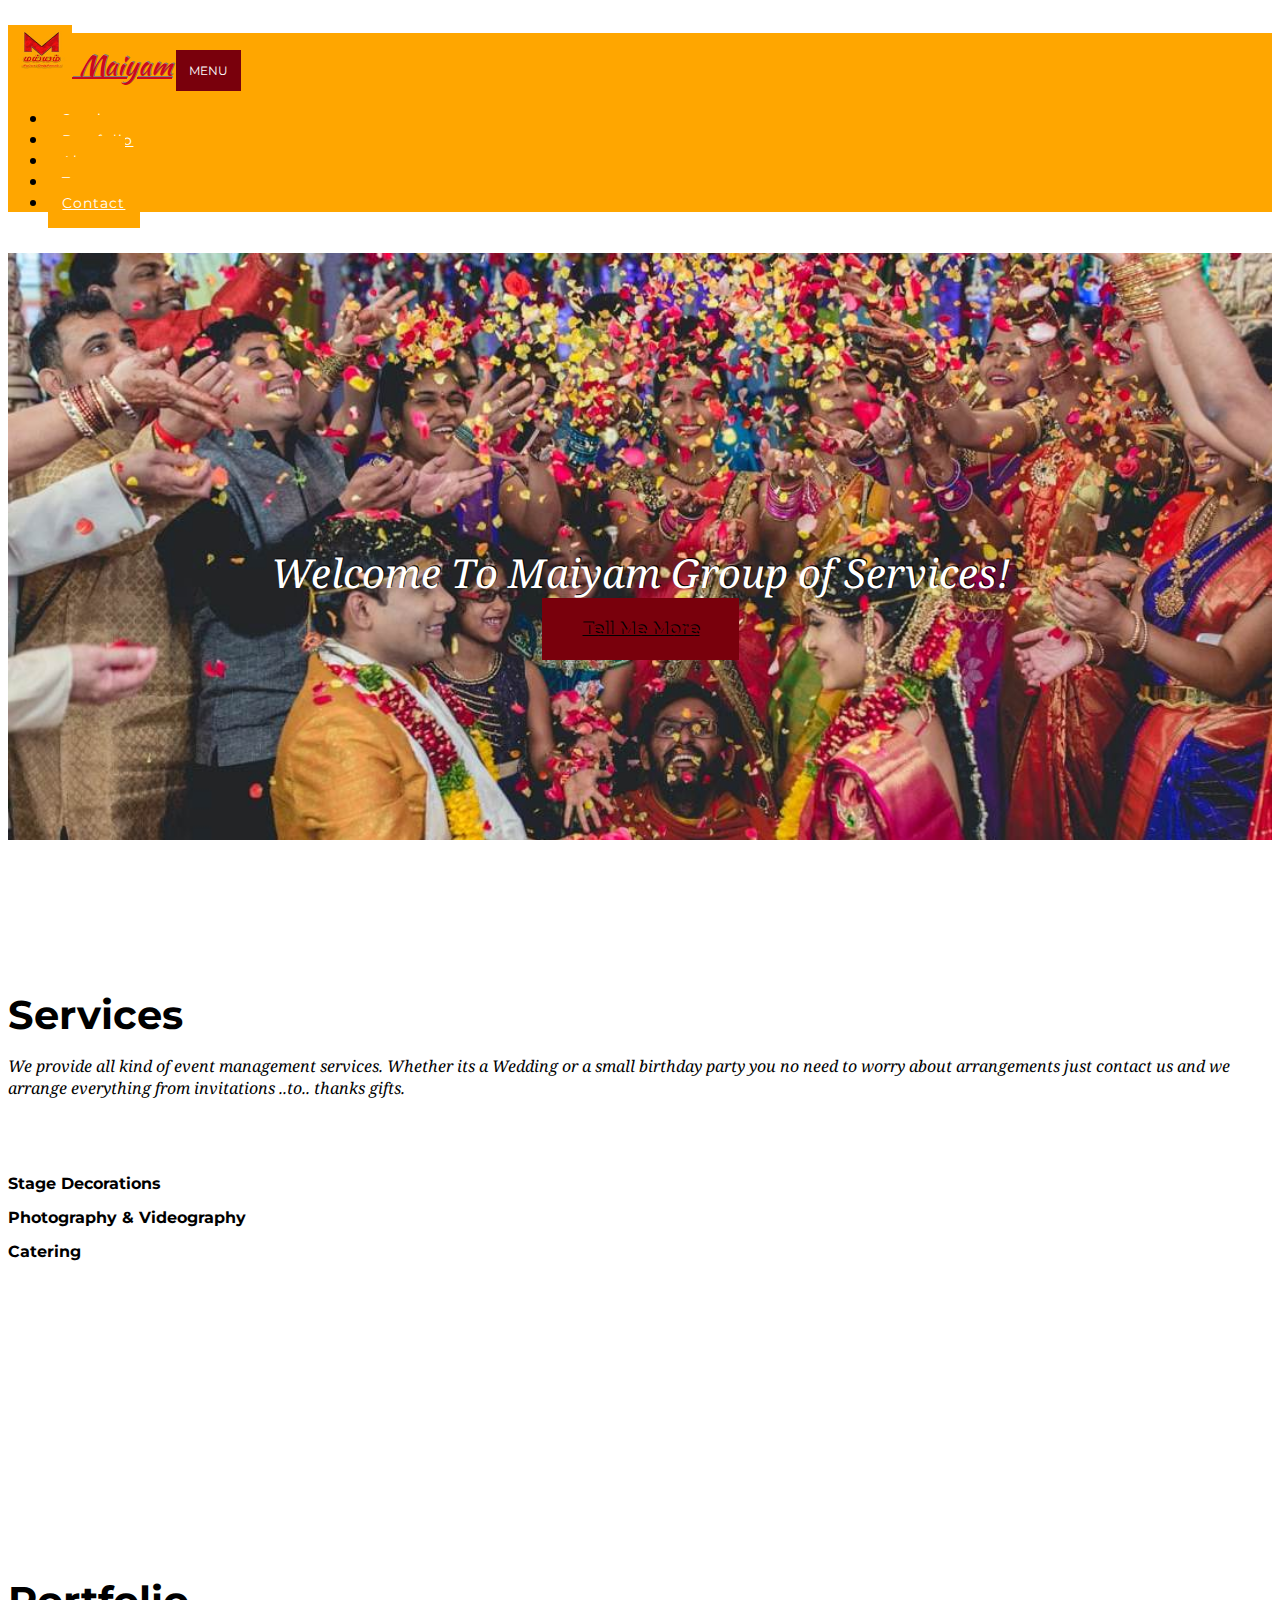
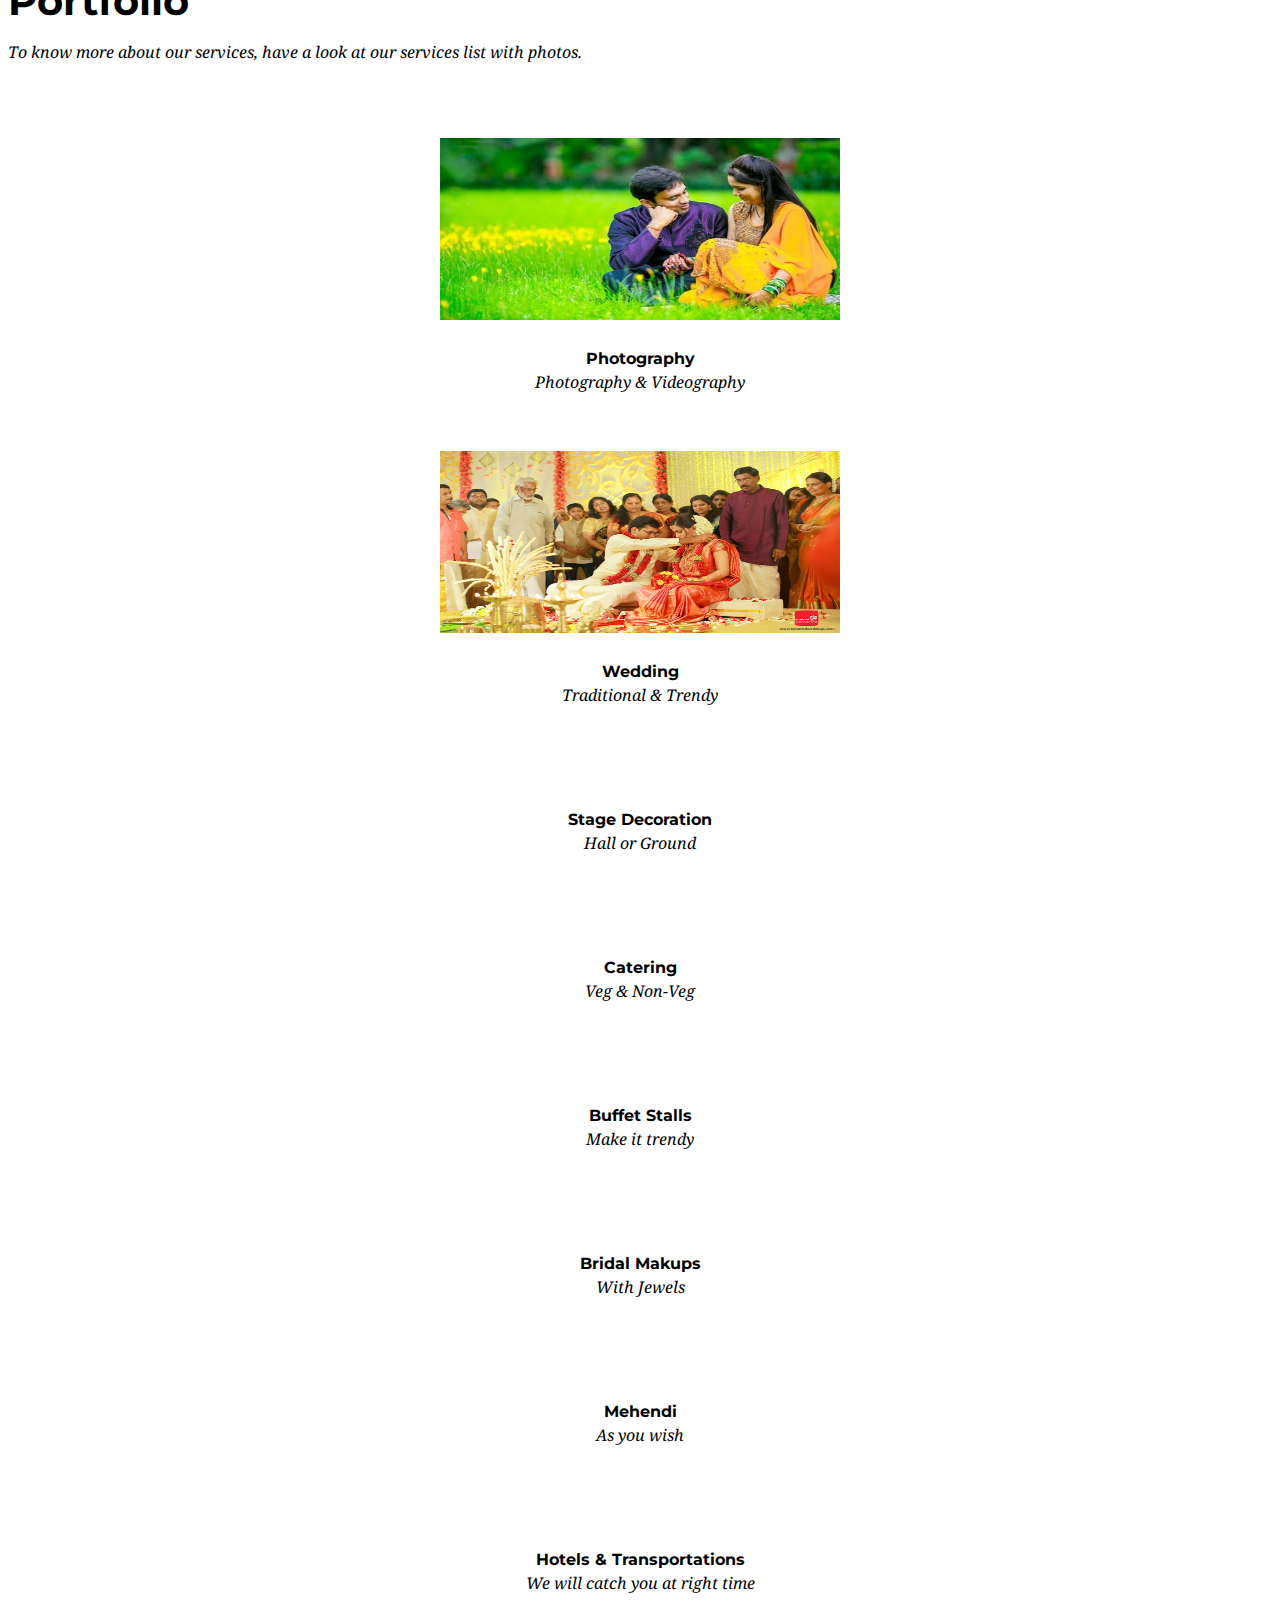
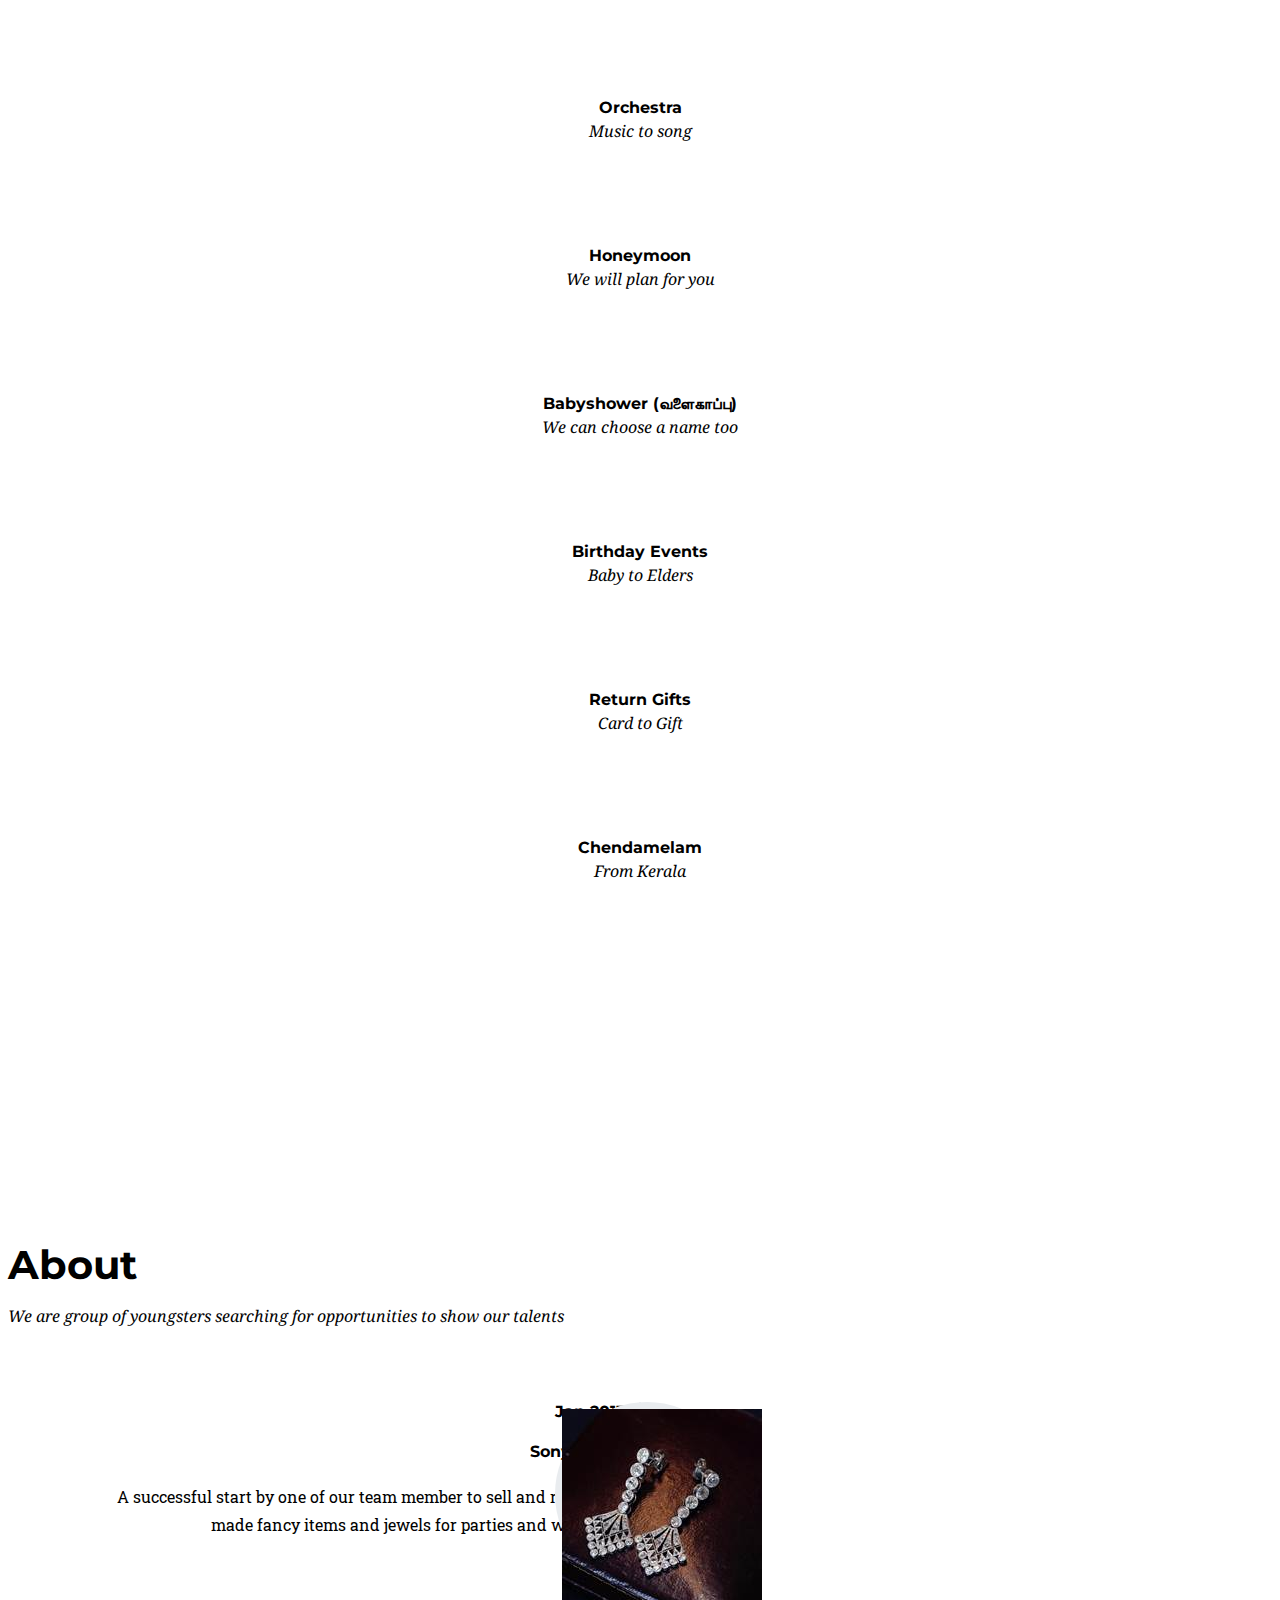
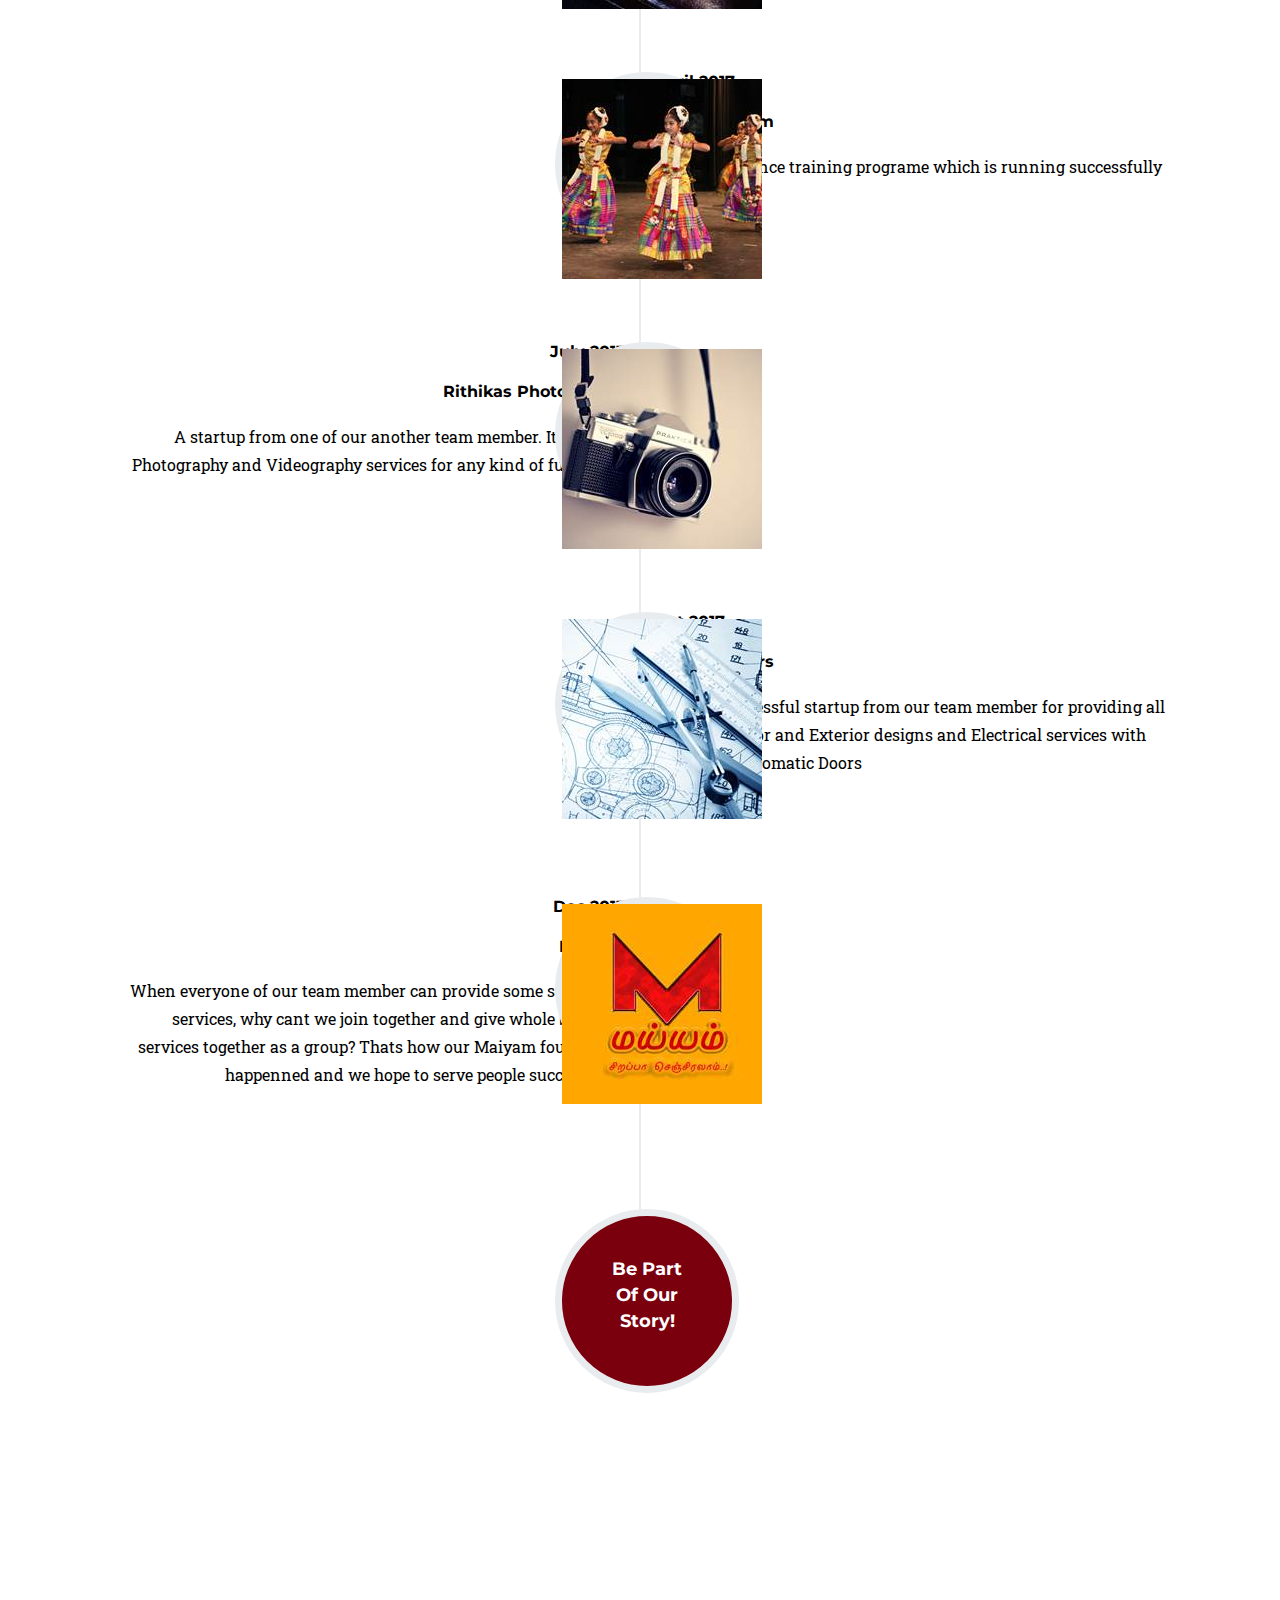
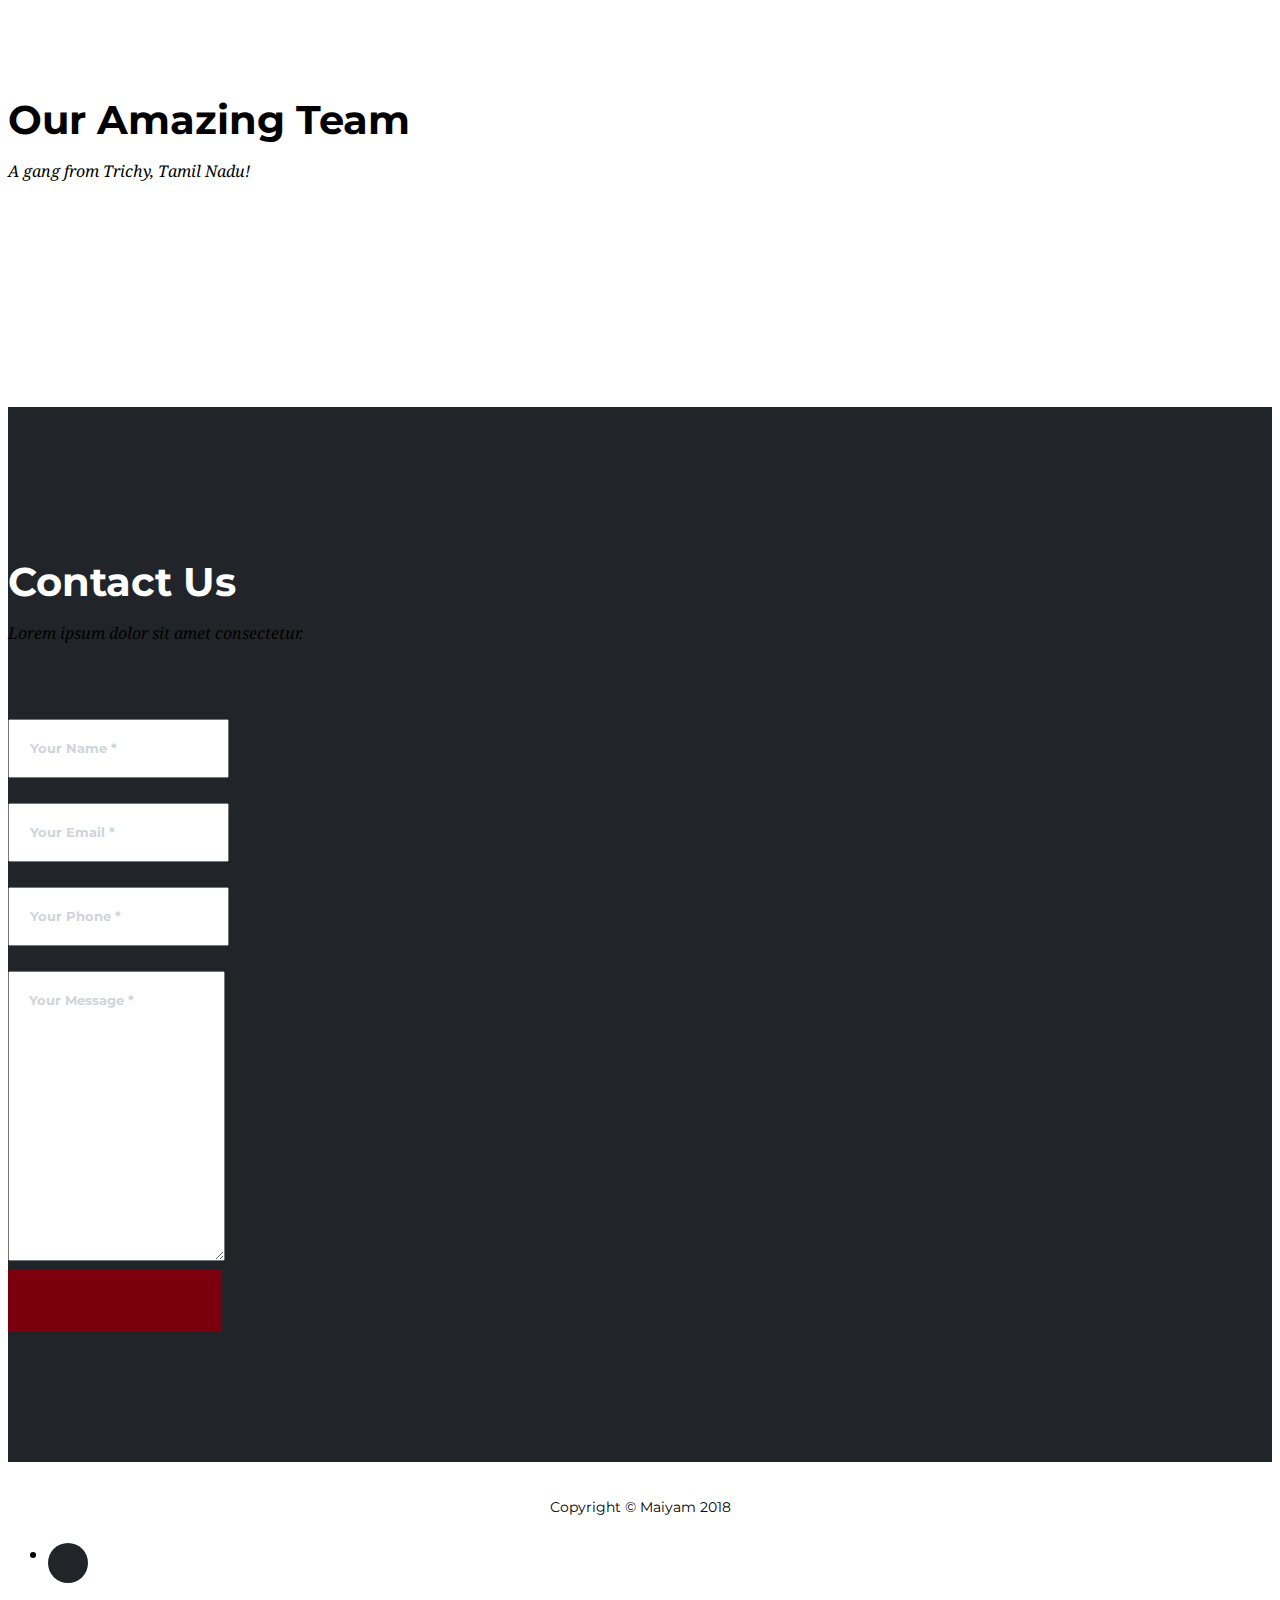
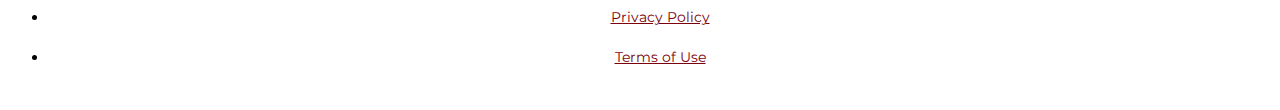
==== index.html @ b94c4908 "Logo and Meta tags added" ====
<!DOCTYPE html>
<html lang="en">

  <head>

    <meta charset="utf-8">
    <meta name="viewport" content="width=device-width, initial-scale=1, shrink-to-fit=no">
    <meta name="title" property="og:title" content="Maiyam | Event Management at Trichy | Photography | Decorations">
    <meta name="description" content="Best Event management services at trichy. We provide Photography, Catering, Bridal Makeups, Stage Decorations, Orchestra, Hotel and Travels arrangement etc.. services at Trichy">
    <meta name="author" content="Hari Kishore">
	<meta property="og:image" content="http://maiyam.co.in/img/maiyam_logo.jpg">
	<meta name="keywords" content="Photography, Catering, Bridal Makeups, Stage Decorations, Orchestra, Hotel and Travels arrangement, Trichy Events, Trichy Wedding, Videography">

	<title>Maiyam - சிறப்பா செஞ்சிரலாம்..!</title>

	<link rel="shortcut icon" href="/favicon.ico" type="image/x-icon">
	<link rel="icon" href="/favicon.ico" type="image/x-icon">

    <!-- Bootstrap core CSS -->
    <link href="vendor/bootstrap/css/bootstrap.min.css" rel="stylesheet">

    <!-- Custom fonts for this template -->
    <link href="vendor/font-awesome/css/font-awesome.min.css" rel="stylesheet" type="text/css">
    <link href="https://fonts.googleapis.com/css?family=Montserrat:400,700" rel="stylesheet" type="text/css">
    <link href='https://fonts.googleapis.com/css?family=Kaushan+Script' rel='stylesheet' type='text/css'>
    <link href='https://fonts.googleapis.com/css?family=Droid+Serif:400,700,400italic,700italic' rel='stylesheet' type='text/css'>
    <link href='https://fonts.googleapis.com/css?family=Roboto+Slab:400,100,300,700' rel='stylesheet' type='text/css'>

    <!-- Custom styles for this template -->
    <link href="css/agency.css?v=1.0" rel="stylesheet">

  </head>

  <body id="page-top">

    <!-- Navigation -->
    <nav class="navbar navbar-expand-lg navbar-dark fixed-top" id="mainNav">
      <div class="container">
        <a class="navbar-brand js-scroll-trigger" href="#page-top"><img src="./img/maiyam_logo.jpg" alt="logo"/> Maiyam</a>
        <button class="navbar-toggler navbar-toggler-right" type="button" data-toggle="collapse" data-target="#navbarResponsive" aria-controls="navbarResponsive" aria-expanded="false" aria-label="Toggle navigation">
          Menu
          <i class="fa fa-bars"></i>
        </button>
        <div class="collapse navbar-collapse" id="navbarResponsive">
          <ul class="navbar-nav text-uppercase ml-auto">
            <li class="nav-item">
              <a class="nav-link js-scroll-trigger" href="#services">Services</a>
            </li>
            <li class="nav-item">
              <a class="nav-link js-scroll-trigger" href="#portfolio">Portfolio</a>
            </li>
            <li class="nav-item">
              <a class="nav-link js-scroll-trigger" href="#about">About</a>
            </li>
            <li class="nav-item">
              <a class="nav-link js-scroll-trigger" href="#team">Team</a>
            </li>
            <li class="nav-item">
              <a class="nav-link js-scroll-trigger" href="#contact">Contact</a>
            </li>
          </ul>
        </div>
      </div>
    </nav>

    <!-- Header -->
    <header class="masthead">
      <div class="container">
        <div class="intro-text">
          <div class="intro-lead-in">Welcome To Maiyam Group of Services!</div>
		  <!--<div class="intro-heading text-uppercase">It's Nice To Meet You</div>-->
          <a class="btn btn-primary btn-xl text-uppercase js-scroll-trigger" href="#services">Tell Me More</a>
        </div>
      </div>
    </header>

    <!-- Services -->
    <section id="services">
      <div class="container">
        <div class="row">
          <div class="col-lg-12 text-center">
            <h2 class="section-heading text-uppercase">Services</h2>
            <h3 class="section-subheading text-muted">We provide all kind of event management services. Whether its a Wedding or a small birthday party you no need to worry about arrangements just contact us and we arrange everything from invitations ..to.. thanks gifts.</h3>
          </div>
        </div>
        <div class="row text-center">
          <div class="col-md-4">
            <span class="fa-stack fa-4x">
              <i class="fa fa-circle fa-stack-2x text-primary"></i>
              <i class="fa fa-snowflake-o fa-stack-1x fa-inverse"></i>
            </span>
            <h4 class="service-heading">Stage Decorations</h4>
			<!--<p class="text-muted">Lorem ipsum dolor sit amet, consectetur adipisicing elit. Minima maxime quam architecto quo inventore harum ex magni, dicta impedit.</p>-->
          </div>
          <div class="col-md-4">
            <span class="fa-stack fa-4x">
              <i class="fa fa-circle fa-stack-2x text-primary"></i>
              <i class="fa fa-camera fa-stack-1x fa-inverse"></i>
            </span>
            <h4 class="service-heading">Photography &amp; Videography</h4>
		</div>
          <div class="col-md-4">
            <span class="fa-stack fa-4x">
              <i class="fa fa-circle fa-stack-2x text-primary"></i>
              <i class="fa fa-spoon fa-stack-1x fa-inverse"></i>
            </span>
            <h4 class="service-heading">Catering</h4>
          </div>

        </div>
      </div>
    </section>

    <!-- Portfolio Grid -->
    <section class="bg-light" id="portfolio">
      <div class="container">
        <div class="row">
          <div class="col-lg-12 text-center">
            <h2 class="section-heading text-uppercase">Portfolio</h2>
            <h3 class="section-subheading text-muted">To know more about our services, have a look at our services list with photos.</h3>
          </div>
        </div>
		<div class="row">
          <div class="col-md-4 col-sm-6 portfolio-item">
            <a class="portfolio-link" data-toggle="modal" href="#portfolioModal5">
              <div class="portfolio-hover">
                <div class="portfolio-hover-content">
                  <i class="fa fa-plus fa-3x"></i>
                </div>
              </div>
              <img class="img-fluid" src="./img/portfolio/1-Photography-Videography/1.jpg" alt="">
            </a>
            <div class="portfolio-caption">
				<h4>Photography</h4>
              <p class="text-muted">Photography &amp; Videography</p>
            </div>
          </div>
          <div class="col-md-4 col-sm-6 portfolio-item">
            <a class="portfolio-link" data-toggle="modal" href="#portfolioModal1">
              <div class="portfolio-hover">
                <div class="portfolio-hover-content">
                  <i class="fa fa-plus fa-3x"></i>
                </div>
              </div>
              <img class="img-fluid" src="./img/portfolio/2-Wedding-and-Event-decorations/11.jpg" alt="">
            </a>
            <div class="portfolio-caption">
              <h4>Wedding</h4>
              <p class="text-muted">Traditional &amp; Trendy</p>
            </div>
          </div>
          <div class="col-md-4 col-sm-6 portfolio-item">
            <a class="portfolio-link" data-toggle="modal" href="#portfolioModal2">
              <div class="portfolio-hover">
                <div class="portfolio-hover-content">
                  <i class="fa fa-plus fa-3x"></i>
                </div>
              </div>
              <img class="img-fluid" src="./img/portfolio/2-Wedding-and-Event-decorations/stage-decoration-service-500x500.jpg" alt="">
            </a>
            <div class="portfolio-caption">
              <h4>Stage Decoration</h4>
              <p class="text-muted">Hall or Ground</p>
            </div>
          </div>
          <div class="col-md-4 col-sm-6 portfolio-item">
            <a class="portfolio-link" data-toggle="modal" href="#portfolioModal4">
              <div class="portfolio-hover">
                <div class="portfolio-hover-content">
                  <i class="fa fa-plus fa-3x"></i>
                </div>
              </div>
              <img class="img-fluid" src="./img/portfolio/3-Catering/1.jpg" alt="">
            </a>
            <div class="portfolio-caption">
              <h4>Catering</h4>
              <p class="text-muted">Veg &amp; Non-Veg</p>
            </div>
          </div>
          <div class="col-md-4 col-sm-6 portfolio-item">
            <a class="portfolio-link" data-toggle="modal" href="#portfolioModal6">
              <div class="portfolio-hover">
                <div class="portfolio-hover-content">
                  <i class="fa fa-plus fa-3x"></i>
                </div>
              </div>
              <img class="img-fluid" src="./img/portfolio/4-Buffet-Stalls/punjabi-marriage-catering-menu1.jpg" alt="">
            </a>
            <div class="portfolio-caption">
              <h4>Buffet Stalls</h4>
              <p class="text-muted">Make it trendy</p>
            </div>
		</div>
          <div class="col-md-4 col-sm-6 portfolio-item">
            <a class="portfolio-link" data-toggle="modal" href="#portfolioModal6">
              <div class="portfolio-hover">
                <div class="portfolio-hover-content">
                  <i class="fa fa-plus fa-3x"></i>
                </div>
              </div>
              <img class="img-fluid" src="./img/portfolio/5-Bridal-Makeup/1.jpg" alt="">
            </a>
            <div class="portfolio-caption">
              <h4>Bridal Makups</h4>
              <p class="text-muted">With Jewels</p>
            </div>
          </div>
          <div class="col-md-4 col-sm-6 portfolio-item">
            <a class="portfolio-link" data-toggle="modal" href="#portfolioModal6">
              <div class="portfolio-hover">
                <div class="portfolio-hover-content">
                  <i class="fa fa-plus fa-3x"></i>
                </div>
              </div>
              <img class="img-fluid" src="./img/portfolio/6-Mehendi/34643709_2017373309.jpg" alt="">
            </a>
            <div class="portfolio-caption">
              <h4>Mehendi</h4>
              <p class="text-muted">As you wish</p>
            </div>
          </div>
          <div class="col-md-4 col-sm-6 portfolio-item">
            <a class="portfolio-link" data-toggle="modal" href="#portfolioModal6">
              <div class="portfolio-hover">
                <div class="portfolio-hover-content">
                  <i class="fa fa-plus fa-3x"></i>
                </div>
              </div>
              <img class="img-fluid" src="./img/portfolio/7-Hotels-Transports/1.jpg" alt="">
            </a>
            <div class="portfolio-caption">
              <h4>Hotels &amp; Transportations</h4>
              <p class="text-muted">We will catch you at right time</p>
            </div>
          </div>
          <div class="col-md-4 col-sm-6 portfolio-item">
            <a class="portfolio-link" data-toggle="modal" href="#portfolioModal6">
              <div class="portfolio-hover">
                <div class="portfolio-hover-content">
                  <i class="fa fa-plus fa-3x"></i>
                </div>
              </div>
              <img class="img-fluid" src="./img/portfolio/8-Orchestra/ezwed_orchestra_image-638x368.jpg" alt="">
            </a>
            <div class="portfolio-caption">
              <h4>Orchestra</h4>
              <p class="text-muted">Music to song</p>
            </div>
          </div>
          <div class="col-md-4 col-sm-6 portfolio-item">
            <a class="portfolio-link" data-toggle="modal" href="#portfolioModal6">
              <div class="portfolio-hover">
                <div class="portfolio-hover-content">
                  <i class="fa fa-plus fa-3x"></i>
                </div>
              </div>
              <img class="img-fluid" src="./img/portfolio/9-Honeymoon/Tamilnadu-Kerala-Honeymoon.jpg" alt="">
            </a>
            <div class="portfolio-caption">
              <h4>Honeymoon</h4>
              <p class="text-muted">We will plan for you</p>
            </div>
          </div>
          <div class="col-md-4 col-sm-6 portfolio-item">
            <a class="portfolio-link" data-toggle="modal" href="#portfolioModal6">
              <div class="portfolio-hover">
                <div class="portfolio-hover-content">
                  <i class="fa fa-plus fa-3x"></i>
                </div>
              </div>
              <img class="img-fluid" src="./img/portfolio/Baby-Shower/valaikappu-function-songs-tamil-baby-shower.jpg" alt="">
            </a>
            <div class="portfolio-caption">
              <h4>Babyshower (வளைகாப்பு)</h4>
              <p class="text-muted">We can choose a name too</p>
            </div>
          </div>
          <div class="col-md-4 col-sm-6 portfolio-item">
            <a class="portfolio-link" data-toggle="modal" href="#portfolioModal6">
              <div class="portfolio-hover">
                <div class="portfolio-hover-content">
                  <i class="fa fa-plus fa-3x"></i>
                </div>
              </div>
              <img class="img-fluid" src="./img/portfolio/Birthday-Events/8TEbqb49c.jpg" alt="">
            </a>
            <div class="portfolio-caption">
              <h4>Birthday Events</h4>
              <p class="text-muted">Baby to Elders</p>
            </div>
          </div>
          <div class="col-md-4 col-sm-6 portfolio-item">
            <a class="portfolio-link" data-toggle="modal" href="#portfolioModal6">
              <div class="portfolio-hover">
                <div class="portfolio-hover-content">
                  <i class="fa fa-plus fa-3x"></i>
                </div>
              </div>
              <img class="img-fluid" src="./img/portfolio/10-Return-Gifts/il_fullxfull.506606863_1l7h.jpg" alt="">
            </a>
            <div class="portfolio-caption">
              <h4>Return Gifts</h4>
              <p class="text-muted">Card to Gift</p>
            </div>
          </div>
          <div class="col-md-4 col-sm-6 portfolio-item">
            <a class="portfolio-link" data-toggle="modal" href="#portfolioModal6">
              <div class="portfolio-hover">
                <div class="portfolio-hover-content">
                  <i class="fa fa-plus fa-3x"></i>
                </div>
              </div>
              <img class="img-fluid" src="./img/portfolio/11-Chendamelam-Chariot/capture-500x500.png" alt="">
            </a>
            <div class="portfolio-caption">
              <h4>Chendamelam</h4>
              <p class="text-muted">From Kerala</p>
            </div>
          </div>

        </div>
      </div>
    </section>

    <!-- About -->
    <section id="about">
      <div class="container">
        <div class="row">
          <div class="col-lg-12 text-center">
            <h2 class="section-heading text-uppercase">About</h2>
            <h3 class="section-subheading text-muted">We are group of youngsters searching for opportunities to show our talents</h3>
          </div>
        </div>
        <div class="row">
          <div class="col-lg-12">
            <ul class="timeline">
              <li>
                <div class="timeline-image">
                  <img class="rounded-circle img-fluid" src="img/about/sfcy.jpg" alt="">
                </div>
                <div class="timeline-panel">
                  <div class="timeline-heading">
                    <h4>Jan 2017</h4>
                    <h4 class="subheading">Sony Fancy</h4>
                  </div>
                  <div class="timeline-body">
                    <p class="text-muted">A successful start by one of our team member to sell and rent hand made fancy items and jewels for parties and weddings</p>
                  </div>
                </div>
              </li>
              <li class="timeline-inverted">
                <div class="timeline-image">
                  <img class="rounded-circle img-fluid" src="img/about/raj.jpeg" alt="">
                </div>
                <div class="timeline-panel">
                  <div class="timeline-heading">
                    <h4>April 2017</h4>
                    <h4 class="subheading">Rajalakshnam</h4>
                  </div>
                  <div class="timeline-body">
                    <p class="text-muted">A classical dance training programe which is running successfully</p>
                  </div>
                </div>
              </li>
              <li>
                <div class="timeline-image">
                  <img class="rounded-circle img-fluid" src="img/about/pho1.jpg" alt="">
                </div>
                <div class="timeline-panel">
                  <div class="timeline-heading">
                    <h4>July 2017</h4>
                    <h4 class="subheading">Rithikas Photography</h4>
                  </div>
                  <div class="timeline-body">
                    <p class="text-muted">A startup from one of our another team member. It provides Photography and Videography services for any kind of functions.</p>
                  </div>
                </div>
              </li>
              <li class="timeline-inverted">
                <div class="timeline-image">
                  <img class="rounded-circle img-fluid" src="img/about/mm.jpg" alt="">
                </div>
                <div class="timeline-panel">
                  <div class="timeline-heading">
                    <h4>Oct 2017</h4>
                    <h4 class="subheading">MM Engineers</h4>
                  </div>
                  <div class="timeline-body">
                    <p class="text-muted">Another successful startup from our team member for providing all kind of Interior and Exterior designs and Electrical services with CCTV and Automatic Doors</p>
                  </div>
                </div>
				</li>
              <li class="timeline-image">
                <div class="timeline-image">
                  <img class="rounded-circle img-fluid" src="./img/maiyam_logo.jpg" alt="">
                </div>
                <div class="timeline-panel">
                  <div class="timeline-heading">
                    <h4>Dec 2017</h4>
                    <h4 class="subheading">Maiyam</h4>
                  </div>
                  <div class="timeline-body">
                    <p class="text-muted">When everyone of our team member can provide some successful services, why cant we join together and give whole bunch of services together as a group? Thats how our Maiyam foundation happenned and we hope to serve people successfully!</p>
                  </div>
                </div>
              </li>

              <li class="timeline-inverted">
                <div class="timeline-image">
                  <h4>Be Part
                    <br>Of Our
                    <br>Story!</h4>
                </div>
              </li>
            </ul>
          </div>
        </div>
      </div>
    </section>

    <!-- Team -->
<section class="bg-light" id="team">
      <div class="container">
        <div class="row">
          <div class="col-lg-12 text-center">
            <h2 class="section-heading text-uppercase">Our Amazing Team</h2>
            <h3 class="section-subheading text-muted">A gang from Trichy, Tamil Nadu!</h3>
          </div>
        </div>
       <!-- <div class="row">
          <div class="col-sm-4">
            <div class="team-member">
              <img class="mx-auto rounded-circle" src="img/team/1.jpg" alt="">
              <h4>Kay Garland</h4>
              <p class="text-muted">Lead Designer</p>
              <ul class="list-inline social-buttons">
                <li class="list-inline-item">
                  <a href="#">
                    <i class="fa fa-twitter"></i>
                  </a>
                </li>
                <li class="list-inline-item">
                  <a href="#">
                    <i class="fa fa-facebook"></i>
                  </a>
                </li>
                <li class="list-inline-item">
                  <a href="#">
                    <i class="fa fa-linkedin"></i>
                  </a>
                </li>
              </ul>
            </div>
		</div> -->
         <!-- <div class="col-sm-4">
            <div class="team-member">
              <img class="mx-auto rounded-circle" src="img/team/2.jpg" alt="">
              <h4>Larry Parker</h4>
              <p class="text-muted">Lead Marketer</p>
              <ul class="list-inline social-buttons">
                <li class="list-inline-item">
                  <a href="#">
                    <i class="fa fa-twitter"></i>
                  </a>
                </li>
                <li class="list-inline-item">
                  <a href="#">
                    <i class="fa fa-facebook"></i>
                  </a>
                </li>
                <li class="list-inline-item">
                  <a href="#">
                    <i class="fa fa-linkedin"></i>
                  </a>
                </li>
              </ul>
            </div>
          </div>
          <div class="col-sm-4">
            <div class="team-member">
              <img class="mx-auto rounded-circle" src="img/team/3.jpg" alt="">
              <h4>Diana Pertersen</h4>
              <p class="text-muted">Lead Developer</p>
              <ul class="list-inline social-buttons">
                <li class="list-inline-item">
                  <a href="#">
                    <i class="fa fa-twitter"></i>
                  </a>
                </li>
                <li class="list-inline-item">
                  <a href="#">
                    <i class="fa fa-facebook"></i>
                  </a>
                </li>
                <li class="list-inline-item">
                  <a href="#">
                    <i class="fa fa-linkedin"></i>
                  </a>
                </li>
              </ul>
            </div>
          </div>
        </div>
        <div class="row">
          <div class="col-lg-8 mx-auto text-center">
            <p class="large text-muted">Lorem ipsum dolor sit amet, consectetur adipisicing elit. Aut eaque, laboriosam veritatis, quos non quis ad perspiciatis, totam corporis ea, alias ut unde.</p>
          </div>
        </div>
	</div> -->
	  </section>

    <!-- Clients -->
<!--    <section class="py-5">
      <div class="container">
        <div class="row">
          <div class="col-md-3 col-sm-6">
            <a href="#">
              <img class="img-fluid d-block mx-auto" src="img/logos/envato.jpg" alt="">
            </a>
          </div>
          <div class="col-md-3 col-sm-6">
            <a href="#">
              <img class="img-fluid d-block mx-auto" src="img/logos/designmodo.jpg" alt="">
            </a>
          </div>
          <div class="col-md-3 col-sm-6">
            <a href="#">
              <img class="img-fluid d-block mx-auto" src="img/logos/themeforest.jpg" alt="">
            </a>
          </div>
          <div class="col-md-3 col-sm-6">
            <a href="#">
              <img class="img-fluid d-block mx-auto" src="img/logos/creative-market.jpg" alt="">
            </a>
          </div>
        </div>
      </div>
	  </section> -->

    <!-- Contact -->
    <section id="contact">
      <div class="container">
        <div class="row">
          <div class="col-lg-12 text-center">
            <h2 class="section-heading text-uppercase">Contact Us</h2>
            <h3 class="section-subheading text-muted">Lorem ipsum dolor sit amet consectetur.</h3>
          </div>
        </div>
        <div class="row">
          <div class="col-lg-12">
            <form id="contactForm" name="sentMessage" novalidate>
              <div class="row">
                <div class="col-md-6">
                  <div class="form-group">
                    <input class="form-control" id="name" type="text" placeholder="Your Name *" required data-validation-required-message="Please enter your name.">
                    <p class="help-block text-danger"></p>
                  </div>
                  <div class="form-group">
                    <input class="form-control" id="email" type="email" placeholder="Your Email *" required data-validation-required-message="Please enter your email address.">
                    <p class="help-block text-danger"></p>
                  </div>
                  <div class="form-group">
                    <input class="form-control" id="phone" type="tel" placeholder="Your Phone *" required data-validation-required-message="Please enter your phone number.">
                    <p class="help-block text-danger"></p>
                  </div>
                </div>
                <div class="col-md-6">
                  <div class="form-group">
                    <textarea class="form-control" id="message" placeholder="Your Message *" required data-validation-required-message="Please enter a message."></textarea>
                    <p class="help-block text-danger"></p>
                  </div>
                </div>
                <div class="clearfix"></div>
                <div class="col-lg-12 text-center">
                  <div id="success"></div>
                  <a class="btn btn-primary btn-xl text-uppercase" href="mailto:maiyamplanners@gmail.com">Send Message</a>
				  <!--<button id="sendMessageButton" class="btn btn-primary btn-xl text-uppercase" type="submit">Send Message</button>-->
                </div>
              </div>
            </form>
          </div>
        </div>
      </div>
    </section>

    <!-- Footer -->
    <footer>
      <div class="container">
        <div class="row">
          <div class="col-md-4">
            <span class="copyright">Copyright &copy; Maiyam 2018</span>
          </div>
          <div class="col-md-4">
            <ul class="list-inline social-buttons">
              <li class="list-inline-item">
                <a href="#">
                  <i class="fa fa-facebook"></i>
                </a>
              </li>
            </ul>
          </div>
          <div class="col-md-4">
            <ul class="list-inline quicklinks">
              <li class="list-inline-item">
                <a href="#">Privacy Policy</a>
              </li>
              <li class="list-inline-item">
                <a href="#">Terms of Use</a>
              </li>
            </ul>
          </div>
        </div>
      </div>
    </footer>

    <!-- Portfolio Modals -->

    <!-- Modal 1 -->
    <!--<div class="portfolio-modal modal fade" id="portfolioModal1" tabindex="-1" role="dialog" aria-hidden="true">
      <div class="modal-dialog">
        <div class="modal-content">
          <div class="close-modal" data-dismiss="modal">
            <div class="lr">
              <div class="rl"></div>
            </div>
          </div>
          <div class="container">
            <div class="row">
              <div class="col-lg-8 mx-auto">
                <div class="modal-body">
                  <h2 class="text-uppercase">Project Name</h2>
                  <p class="item-intro text-muted">Lorem ipsum dolor sit amet consectetur.</p>
                  <img class="img-fluid d-block mx-auto" src="img/portfolio/01-full.jpg" alt="">
                  <p>Use this area to describe your project. Lorem ipsum dolor sit amet, consectetur adipisicing elit. Est blanditiis dolorem culpa incidunt minus dignissimos deserunt repellat aperiam quasi sunt officia expedita beatae cupiditate, maiores repudiandae, nostrum, reiciendis facere nemo!</p>
                  <ul class="list-inline">
                    <li>Date: January 2017</li>
                    <li>Client: Threads</li>
                    <li>Category: Illustration</li>
                  </ul>
                  <button class="btn btn-primary" data-dismiss="modal" type="button">
                    <i class="fa fa-times"></i>
                    Close Project</button>
                </div>
              </div>
            </div>
          </div>
        </div>
      </div>
  </div> -->

    <!-- Modal 2 -->
   <!-- <div class="portfolio-modal modal fade" id="portfolioModal2" tabindex="-1" role="dialog" aria-hidden="true">
      <div class="modal-dialog">
        <div class="modal-content">
          <div class="close-modal" data-dismiss="modal">
            <div class="lr">
              <div class="rl"></div>
            </div>
          </div>
          <div class="container">
            <div class="row">
              <div class="col-lg-8 mx-auto">
                <div class="modal-body">
                  <h2 class="text-uppercase">Project Name</h2>
                  <p class="item-intro text-muted">Lorem ipsum dolor sit amet consectetur.</p>
                  <img class="img-fluid d-block mx-auto" src="img/portfolio/02-full.jpg" alt="">
                  <p>Use this area to describe your project. Lorem ipsum dolor sit amet, consectetur adipisicing elit. Est blanditiis dolorem culpa incidunt minus dignissimos deserunt repellat aperiam quasi sunt officia expedita beatae cupiditate, maiores repudiandae, nostrum, reiciendis facere nemo!</p>
                  <ul class="list-inline">
                    <li>Date: January 2017</li>
                    <li>Client: Explore</li>
                    <li>Category: Graphic Design</li>
                  </ul>
                  <button class="btn btn-primary" data-dismiss="modal" type="button">
                    <i class="fa fa-times"></i>
                    Close Project</button>
                </div>
              </div>
            </div>
          </div>
        </div>
      </div>
  </div> -->

    <!-- Modal 3 -->
<!--    <div class="portfolio-modal modal fade" id="portfolioModal3" tabindex="-1" role="dialog" aria-hidden="true">
      <div class="modal-dialog">
        <div class="modal-content">
          <div class="close-modal" data-dismiss="modal">
            <div class="lr">
              <div class="rl"></div>
            </div>
          </div>
          <div class="container">
            <div class="row">
              <div class="col-lg-8 mx-auto">
                <div class="modal-body">
                  <h2 class="text-uppercase">Project Name</h2>
                  <p class="item-intro text-muted">Lorem ipsum dolor sit amet consectetur.</p>
                  <img class="img-fluid d-block mx-auto" src="img/portfolio/03-full.jpg" alt="">
                  <p>Use this area to describe your project. Lorem ipsum dolor sit amet, consectetur adipisicing elit. Est blanditiis dolorem culpa incidunt minus dignissimos deserunt repellat aperiam quasi sunt officia expedita beatae cupiditate, maiores repudiandae, nostrum, reiciendis facere nemo!</p>
                  <ul class="list-inline">
                    <li>Date: January 2017</li>
                    <li>Client: Finish</li>
                    <li>Category: Identity</li>
                  </ul>
                  <button class="btn btn-primary" data-dismiss="modal" type="button">
                    <i class="fa fa-times"></i>
                    Close Project</button>
                </div>
              </div>
            </div>
          </div>
        </div>
      </div>
  </div> -->

    <!-- Modal 4 -->
<!--    <div class="portfolio-modal modal fade" id="portfolioModal4" tabindex="-1" role="dialog" aria-hidden="true">
      <div class="modal-dialog">
        <div class="modal-content">
          <div class="close-modal" data-dismiss="modal">
            <div class="lr">
              <div class="rl"></div>
            </div>
          </div>
          <div class="container">
            <div class="row">
              <div class="col-lg-8 mx-auto">
                <div class="modal-body">
                  <h2 class="text-uppercase">Project Name</h2>
                  <p class="item-intro text-muted">Lorem ipsum dolor sit amet consectetur.</p>
                  <img class="img-fluid d-block mx-auto" src="img/portfolio/04-full.jpg" alt="">
                  <p>Use this area to describe your project. Lorem ipsum dolor sit amet, consectetur adipisicing elit. Est blanditiis dolorem culpa incidunt minus dignissimos deserunt repellat aperiam quasi sunt officia expedita beatae cupiditate, maiores repudiandae, nostrum, reiciendis facere nemo!</p>
                  <ul class="list-inline">
                    <li>Date: January 2017</li>
                    <li>Client: Lines</li>
                    <li>Category: Branding</li>
                  </ul>
                  <button class="btn btn-primary" data-dismiss="modal" type="button">
                    <i class="fa fa-times"></i>
                    Close Project</button>
                </div>
              </div>
            </div>
          </div>
        </div>
      </div>
  </div> -->

    <!-- Modal 5 -->
<!--    <div class="portfolio-modal modal fade" id="portfolioModal5" tabindex="-1" role="dialog" aria-hidden="true">
      <div class="modal-dialog">
        <div class="modal-content">
          <div class="close-modal" data-dismiss="modal">
            <div class="lr">
              <div class="rl"></div>
            </div>
          </div>
          <div class="container">
            <div class="row">
              <div class="col-lg-8 mx-auto">
                <div class="modal-body">
                  <h2 class="text-uppercase">Project Name</h2>
                  <p class="item-intro text-muted">Lorem ipsum dolor sit amet consectetur.</p>
                  <img class="img-fluid d-block mx-auto" src="img/portfolio/05-full.jpg" alt="">
                  <p>Use this area to describe your project. Lorem ipsum dolor sit amet, consectetur adipisicing elit. Est blanditiis dolorem culpa incidunt minus dignissimos deserunt repellat aperiam quasi sunt officia expedita beatae cupiditate, maiores repudiandae, nostrum, reiciendis facere nemo!</p>
                  <ul class="list-inline">
                    <li>Date: January 2017</li>
                    <li>Client: Southwest</li>
                    <li>Category: Website Design</li>
                  </ul>
                  <button class="btn btn-primary" data-dismiss="modal" type="button">
                    <i class="fa fa-times"></i>
                    Close Project</button>
                </div>
              </div>
            </div>
          </div>
        </div>
      </div>
  </div> -->

    <!-- Modal 6 -->
<!--    <div class="portfolio-modal modal fade" id="portfolioModal6" tabindex="-1" role="dialog" aria-hidden="true">
      <div class="modal-dialog">
        <div class="modal-content">
          <div class="close-modal" data-dismiss="modal">
            <div class="lr">
              <div class="rl"></div>
            </div>
          </div>
          <div class="container">
            <div class="row">
              <div class="col-lg-8 mx-auto">
                <div class="modal-body">
                  <h2 class="text-uppercase">Project Name</h2>
                  <p class="item-intro text-muted">Lorem ipsum dolor sit amet consectetur.</p>
                  <img class="img-fluid d-block mx-auto" src="img/portfolio/06-full.jpg" alt="">
                  <p>Use this area to describe your project. Lorem ipsum dolor sit amet, consectetur adipisicing elit. Est blanditiis dolorem culpa incidunt minus dignissimos deserunt repellat aperiam quasi sunt officia expedita beatae cupiditate, maiores repudiandae, nostrum, reiciendis facere nemo!</p>
                  <ul class="list-inline">
                    <li>Date: January 2017</li>
                    <li>Client: Window</li>
                    <li>Category: Photography</li>
                  </ul>
                  <button class="btn btn-primary" data-dismiss="modal" type="button">
                    <i class="fa fa-times"></i>
                    Close Project</button>
                </div>
              </div>
            </div>
          </div>
        </div>
      </div>
  </div> -->

    <!-- Bootstrap core JavaScript -->
    <script src="vendor/jquery/jquery.min.js"></script>
    <script src="vendor/bootstrap/js/bootstrap.bundle.min.js"></script>

    <!-- Plugin JavaScript -->
    <script src="vendor/jquery-easing/jquery.easing.min.js"></script>

    <!-- Contact form JavaScript -->
    <script src="js/jqBootstrapValidation.js"></script>
    <script src="js/contact_me.js"></script>

    <!-- Custom scripts for this template -->
    <script src="js/agency.min.js"></script>

  </body>

</html>
---- css/agency.css ----
/*!
 * Start Bootstrap - Agency v4.0.0-beta.2 (https://startbootstrap.com/template-overviews/agency)
 * Copyright 2013-2017 Start Bootstrap
 * Licensed under MIT (https://github.com/BlackrockDigital/startbootstrap-agency/blob/master/LICENSE)
 */
body {
  overflow-x: hidden;
  font-family: 'Roboto Slab', 'Helvetica Neue', Helvetica, Arial, sans-serif; }

p {
  line-height: 1.75; }

a {
  color: #79000c; }
  a:hover {
    color: #fec503; }

.text-primary {
  color: #79000c !important; }

h1,
h2,
h3,
h4,
h5,
h6 {
  font-weight: 700;
  font-family: 'Montserrat', 'Helvetica Neue', Helvetica, Arial, sans-serif; }

section {
  padding: 100px 0; }
  section h2.section-heading {
    font-size: 40px;
    margin-top: 0;
    margin-bottom: 15px; }
  section h3.section-subheading {
    font-size: 16px;
    font-weight: 400;
    font-style: italic;
    margin-bottom: 75px;
    text-transform: none;
    font-family: 'Droid Serif', 'Helvetica Neue', Helvetica, Arial, sans-serif; }

@media (min-width: 768px) {
  section {
    padding: 150px 0; } }

.btn {
  font-family: 'Montserrat', 'Helvetica Neue', Helvetica, Arial, sans-serif;
  font-weight: 700; }

.btn-xl {
  font-size: 18px;
  padding: 20px 40px; }

.btn-primary {
  background-color: #79000c;
  border-color: #79000c; }
  .btn-primary:active, .btn-primary:focus, .btn-primary:hover {
    background-color: #fec810 !important;
    border-color: #fec810 !important;
    color: white; }
  .btn-primary:active, .btn-primary:focus {
    box-shadow: 0 0 0 0.2rem rgba(254, 209, 55, 0.5) !important; }

::-moz-selection {
  background: #79000c;
  text-shadow: none; }

::selection {
  background: #79000c;
  text-shadow: none; }

img::selection {
  background: transparent; }

img::-moz-selection {
  background: transparent; }

body {
  -webkit-tap-highlight-color: #79000c; }

#mainNav {
  background-color: #212529; }
  #mainNav .navbar-toggler {
    font-size: 12px;
    right: 0;
    padding: 13px;
    text-transform: uppercase;
    color: white;
    border: 0;
    background-color: #79000c;
    font-family: 'Montserrat', 'Helvetica Neue', Helvetica, Arial, sans-serif; }
  #mainNav .navbar-brand {
    color: #ca0a1d;
	text-shadow: 1px -1px grey;
    font-family: 'Kaushan Script', 'Helvetica Neue', Helvetica, Arial, cursive; }
    #mainNav .navbar-brand.active, #mainNav .navbar-brand:active, #mainNav .navbar-brand:focus, #mainNav .navbar-brand:hover {
      color: #fec503; }
  #mainNav .navbar-nav .nav-item .nav-link {
    font-size: 90%;
    font-weight: 400;
    padding: 0.75em 0;
    letter-spacing: 1px;
    color: white;
	background-color: #ffa600;
    font-family: 'Montserrat', 'Helvetica Neue', Helvetica, Arial, sans-serif; }
    #mainNav .navbar-nav .nav-item .nav-link.active, #mainNav .navbar-nav .nav-item .nav-link:hover {
      color: #79000c; }

@media (min-width: 992px) {
  #mainNav {
    padding-top: 25px;
    padding-bottom: 25px;
    -webkit-transition: padding-top 0.3s, padding-bottom 0.3s;
    -moz-transition: padding-top 0.3s, padding-bottom 0.3s;
    transition: padding-top 0.3s, padding-bottom 0.3s;
    border: none;
    background-color: transparent; }
    #mainNav .navbar-brand {
      font-size: 1.75em;
      -webkit-transition: all 0.3s;
      -moz-transition: all 0.3s;
      transition: all 0.3s; }
    #mainNav .navbar-nav .nav-item .nav-link {
      padding: 1.1em 1em !important; }
    #mainNav.navbar-shrink {
      padding-top: 0;
      padding-bottom: 0;
      background-color: #ffa600; }
      #mainNav.navbar-shrink .navbar-brand {
        font-size: 1.25em;
        padding: 12px 0; } }

.navbar>.container {
	background-color: #ffa600;
}

header.masthead {
  text-align: center;
  color: white;
  text-shadow: 1px -1px black;
  background-image: url("../img/portfolio/0-Slides/1.jpg");
  background-repeat: no-repeat;
  background-attachment: scroll;
  background-position: center center;
  -webkit-background-size: cover;
  -moz-background-size: cover;
  -o-background-size: cover;
  background-size: cover; }
  header.masthead .intro-text {
    padding-top: 150px;
    padding-bottom: 100px; }
    header.masthead .intro-text .intro-lead-in {
      font-size: 22px;
      font-style: italic;
      line-height: 22px;
      margin-bottom: 25px;
      font-family: 'Droid Serif', 'Helvetica Neue', Helvetica, Arial, sans-serif; }
    header.masthead .intro-text .intro-heading {
      font-size: 50px;
      font-weight: 700;
      line-height: 50px;
      margin-bottom: 25px;
      font-family: 'Montserrat', 'Helvetica Neue', Helvetica, Arial, sans-serif; }

@media (min-width: 768px) {
  header.masthead .intro-text {
    padding-top: 300px;
    padding-bottom: 200px; }
    header.masthead .intro-text .intro-lead-in {
      font-size: 40px;
      font-style: italic;
      line-height: 40px;
      margin-bottom: 25px;
      font-family: 'Droid Serif', 'Helvetica Neue', Helvetica, Arial, sans-serif; }
    header.masthead .intro-text .intro-heading {
      font-size: 75px;
      font-weight: 700;
      line-height: 75px;
      margin-bottom: 50px;
      font-family: 'Montserrat', 'Helvetica Neue', Helvetica, Arial, sans-serif; } }

	  .navbar-brand>img {
		  width: 64px;
		  height: 50px;
		  margin-top: -8px;
	  }

.service-heading {
  margin: 15px 0;
  text-transform: none; }

#portfolio .portfolio-item {
  right: 0;
  margin: 0 0 15px; }
  #portfolio .portfolio-item .portfolio-link {
    position: relative;
    display: block;
    max-width: 400px;
    margin: 0 auto;
    cursor: pointer; }
    #portfolio .portfolio-item .portfolio-link img {
		max-height: 182px;
		min-width: 100%
	}
    #portfolio .portfolio-item .portfolio-link .portfolio-hover {
      position: absolute;
      width: 100%;
      height: 100%;
      -webkit-transition: all ease 0.5s;
      -moz-transition: all ease 0.5s;
      transition: all ease 0.5s;
      opacity: 0;
      background: rgba(254, 209, 54, 0.9); }
      /*#portfolio .portfolio-item .portfolio-link .portfolio-hover:hover {
        opacity: 1; }
      #portfolio .portfolio-item .portfolio-link .portfolio-hover .portfolio-hover-content {
        font-size: 20px;
        position: absolute;
        top: 50%;
        width: 100%;
        height: 20px;
        margin-top: -12px;
        text-align: center;
        color: white; }
        #portfolio .portfolio-item .portfolio-link .portfolio-hover .portfolio-hover-content i {
          margin-top: -12px; }
        #portfolio .portfolio-item .portfolio-link .portfolio-hover .portfolio-hover-content h3,
        #portfolio .portfolio-item .portfolio-link .portfolio-hover .portfolio-hover-content h4 {
          margin: 0; }*/
  #portfolio .portfolio-item .portfolio-caption {
    max-width: 400px;
    margin: 0 auto;
    padding: 25px;
    text-align: center;
    background-color: #fff; }
    #portfolio .portfolio-item .portfolio-caption h4 {
      margin: 0;
      text-transform: none; }
    #portfolio .portfolio-item .portfolio-caption p {
      font-size: 16px;
      font-style: italic;
      margin: 0;
      font-family: 'Droid Serif', 'Helvetica Neue', Helvetica, Arial, sans-serif; }

#portfolio * {
  z-index: 2; }

@media (min-width: 767px) {
  #portfolio .portfolio-item {
    margin: 0 0 30px; } }

.portfolio-modal {
  padding-right: 0px !important; }
  .portfolio-modal .modal-dialog {
    margin: 1rem;
    max-width: 100vw; }
  .portfolio-modal .modal-content {
    padding: 100px 0;
    text-align: center; }
    .portfolio-modal .modal-content h2 {
      font-size: 3em;
      margin-bottom: 15px; }
    .portfolio-modal .modal-content p {
      margin-bottom: 30px; }
    .portfolio-modal .modal-content p.item-intro {
      font-size: 16px;
      font-style: italic;
      margin: 20px 0 30px;
      font-family: 'Droid Serif', 'Helvetica Neue', Helvetica, Arial, sans-serif; }
    .portfolio-modal .modal-content ul.list-inline {
      margin-top: 0;
      margin-bottom: 30px; }
    .portfolio-modal .modal-content img {
      margin-bottom: 30px; }
    .portfolio-modal .modal-content button {
      cursor: pointer; }
  .portfolio-modal .close-modal {
    position: absolute;
    top: 25px;
    right: 25px;
    width: 75px;
    height: 75px;
    cursor: pointer;
    background-color: transparent; }
    .portfolio-modal .close-modal:hover {
      opacity: 0.3; }
    .portfolio-modal .close-modal .lr {
      /* Safari and Chrome */
      z-index: 1051;
      width: 1px;
      height: 75px;
      margin-left: 35px;
      /* IE 9 */
      -webkit-transform: rotate(45deg);
      -ms-transform: rotate(45deg);
      transform: rotate(45deg);
      background-color: #212529; }
      .portfolio-modal .close-modal .lr .rl {
        /* Safari and Chrome */
        z-index: 1052;
        width: 1px;
        height: 75px;
        /* IE 9 */
        -webkit-transform: rotate(90deg);
        -ms-transform: rotate(90deg);
        transform: rotate(90deg);
        background-color: #212529; }

.timeline {
  position: relative;
  padding: 0;
  list-style: none; }
  .timeline:before {
    position: absolute;
    top: 0;
    bottom: 0;
    left: 40px;
    width: 2px;
    margin-left: -1.5px;
    content: '';
    background-color: #e9ecef; }
  .timeline > li {
    position: relative;
    min-height: 50px;
    margin-bottom: 50px; }
    .timeline > li:after, .timeline > li:before {
      display: table;
      content: ' '; }
    .timeline > li:after {
      clear: both; }
    .timeline > li .timeline-panel {
      position: relative;
      float: right;
      width: 100%;
      padding: 0 20px 0 100px;
      text-align: left; }
      .timeline > li .timeline-panel:before {
        right: auto;
        left: -15px;
        border-right-width: 15px;
        border-left-width: 0; }
      .timeline > li .timeline-panel:after {
        right: auto;
        left: -14px;
        border-right-width: 14px;
        border-left-width: 0; }
    .timeline > li .timeline-image {
      position: absolute;
      z-index: 100;
      left: 0;
      width: 80px;
      height: 80px;
      margin-left: 0;
      text-align: center;
      color: white;
      border: 7px solid #e9ecef;
      border-radius: 100%;
      background-color: #79000c; }
      .timeline > li .timeline-image h4 {
        font-size: 10px;
        line-height: 14px;
        margin-top: 12px; }
    .timeline > li.timeline-inverted > .timeline-panel {
      float: right;
      padding: 0 20px 0 100px;
      text-align: left; }
      .timeline > li.timeline-inverted > .timeline-panel:before {
        right: auto;
        left: -15px;
        border-right-width: 15px;
        border-left-width: 0; }
      .timeline > li.timeline-inverted > .timeline-panel:after {
        right: auto;
        left: -14px;
        border-right-width: 14px;
        border-left-width: 0; }
    .timeline > li:last-child {
      margin-bottom: 0; }
  .timeline .timeline-heading h4 {
    margin-top: 0;
    color: inherit; }
    .timeline .timeline-heading h4.subheading {
      text-transform: none; }
  .timeline .timeline-body > ul,
  .timeline .timeline-body > p {
    margin-bottom: 0; }

@media (min-width: 768px) {
  .timeline:before {
    left: 50%; }
  .timeline > li {
    min-height: 100px;
    margin-bottom: 100px; }
    .timeline > li .timeline-panel {
      float: left;
      width: 41%;
      padding: 0 20px 20px 30px;
      text-align: right; }
    .timeline > li .timeline-image {
      left: 50%;
      width: 100px;
      height: 100px;
      margin-left: -50px; }
      .timeline > li .timeline-image h4 {
        font-size: 13px;
        line-height: 18px;
        margin-top: 16px; }
    .timeline > li.timeline-inverted > .timeline-panel {
      float: right;
      padding: 0 30px 20px 20px;
      text-align: left; } }

@media (min-width: 992px) {
  .timeline > li {
    min-height: 150px; }
    .timeline > li .timeline-panel {
      padding: 0 20px 20px; }
    .timeline > li .timeline-image {
      width: 150px;
      height: 150px;
      margin-left: -75px; }
      .timeline > li .timeline-image h4 {
        font-size: 18px;
        line-height: 26px;
        margin-top: 30px; }
    .timeline > li.timeline-inverted > .timeline-panel {
      padding: 0 20px 20px; } }

@media (min-width: 1200px) {
  .timeline > li {
    min-height: 170px; }
    .timeline > li .timeline-panel {
      padding: 0 20px 20px 100px; }
    .timeline > li .timeline-image {
      width: 170px;
      height: 170px;
      margin-left: -85px; }
      .timeline > li .timeline-image h4 {
        margin-top: 40px; }
    .timeline > li.timeline-inverted > .timeline-panel {
      padding: 0 100px 20px 20px; } }

.team-member {
  margin-bottom: 50px;
  text-align: center; }
  .team-member img {
    width: 225px;
    height: 225px;
    border: 7px solid #fff; }
  .team-member h4 {
    margin-top: 25px;
    margin-bottom: 0;
    text-transform: none; }
  .team-member p {
    margin-top: 0; }

section#contact {
  background-color: #212529;
  background-image: url("../img/map-image.png");
  background-repeat: no-repeat;
  background-position: center; }
  section#contact .section-heading {
    color: #fff; }
  section#contact .form-group {
    margin-bottom: 25px; }
    section#contact .form-group input,
    section#contact .form-group textarea {
      padding: 20px; }
    section#contact .form-group input.form-control {
      height: auto; }
    section#contact .form-group textarea.form-control {
      height: 248px; }
  section#contact .form-control:focus {
    border-color: #79000c;
    box-shadow: none; }
  section#contact ::-webkit-input-placeholder {
    font-weight: 700;
    color: #ced4da;
    font-family: 'Montserrat', 'Helvetica Neue', Helvetica, Arial, sans-serif; }
  section#contact :-moz-placeholder {
    font-weight: 700;
    color: #ced4da;
    /* Firefox 18- */
    font-family: 'Montserrat', 'Helvetica Neue', Helvetica, Arial, sans-serif; }
  section#contact ::-moz-placeholder {
    font-weight: 700;
    color: #ced4da;
    /* Firefox 19+ */
    font-family: 'Montserrat', 'Helvetica Neue', Helvetica, Arial, sans-serif; }
  section#contact :-ms-input-placeholder {
    font-weight: 700;
    color: #ced4da;
    font-family: 'Montserrat', 'Helvetica Neue', Helvetica, Arial, sans-serif; }

footer {
  padding: 25px 0;
  text-align: center; }
  footer span.copyright {
    font-size: 90%;
    line-height: 40px;
    text-transform: none;
    font-family: 'Montserrat', 'Helvetica Neue', Helvetica, Arial, sans-serif; }
  footer ul.quicklinks {
    font-size: 90%;
    line-height: 40px;
    margin-bottom: 0;
    text-transform: none;
    font-family: 'Montserrat', 'Helvetica Neue', Helvetica, Arial, sans-serif; }

ul.social-buttons {
  margin-bottom: 0; }
  ul.social-buttons li a {
    font-size: 20px;
    line-height: 40px;
    display: block;
    width: 40px;
    height: 40px;
    -webkit-transition: all 0.3s;
    -moz-transition: all 0.3s;
    transition: all 0.3s;
    color: white;
    border-radius: 100%;
    outline: none;
    background-color: #212529; }
    ul.social-buttons li a:active, ul.social-buttons li a:focus, ul.social-buttons li a:hover {
      background-color: #79000c; }
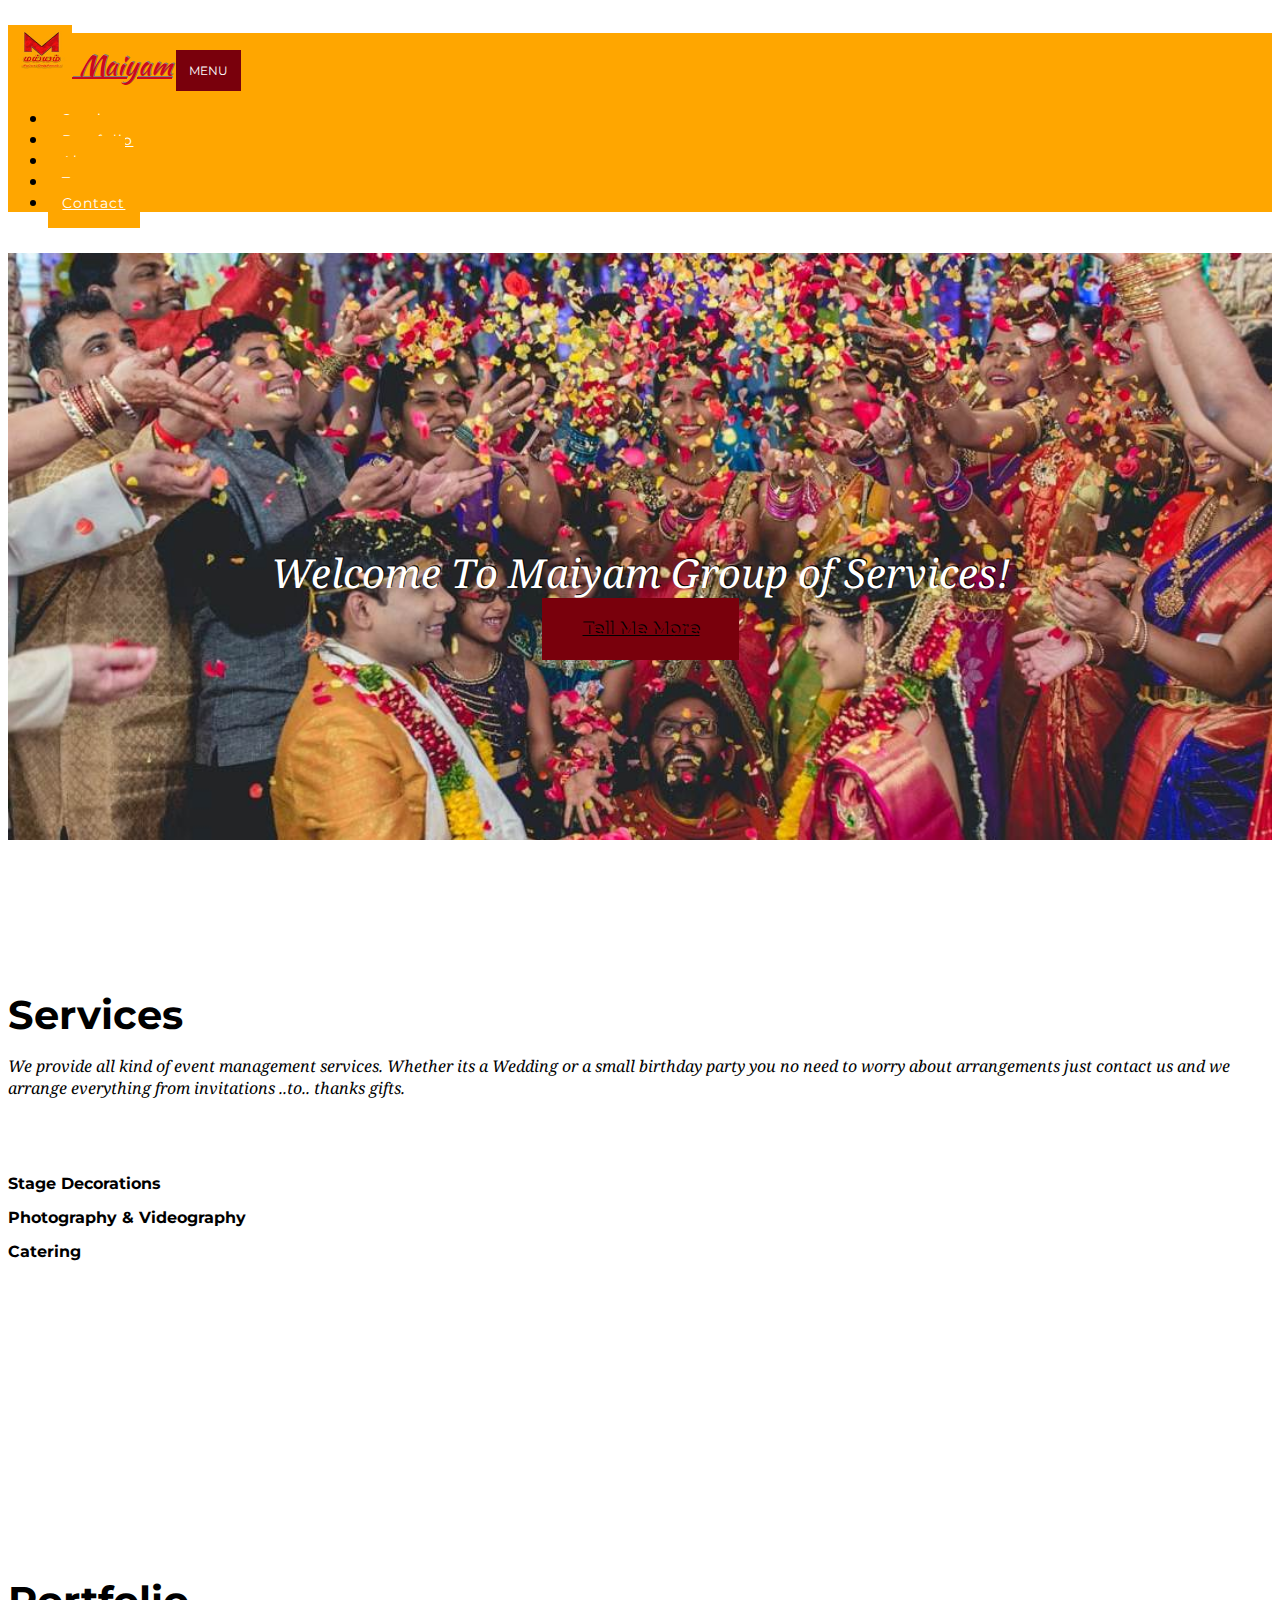
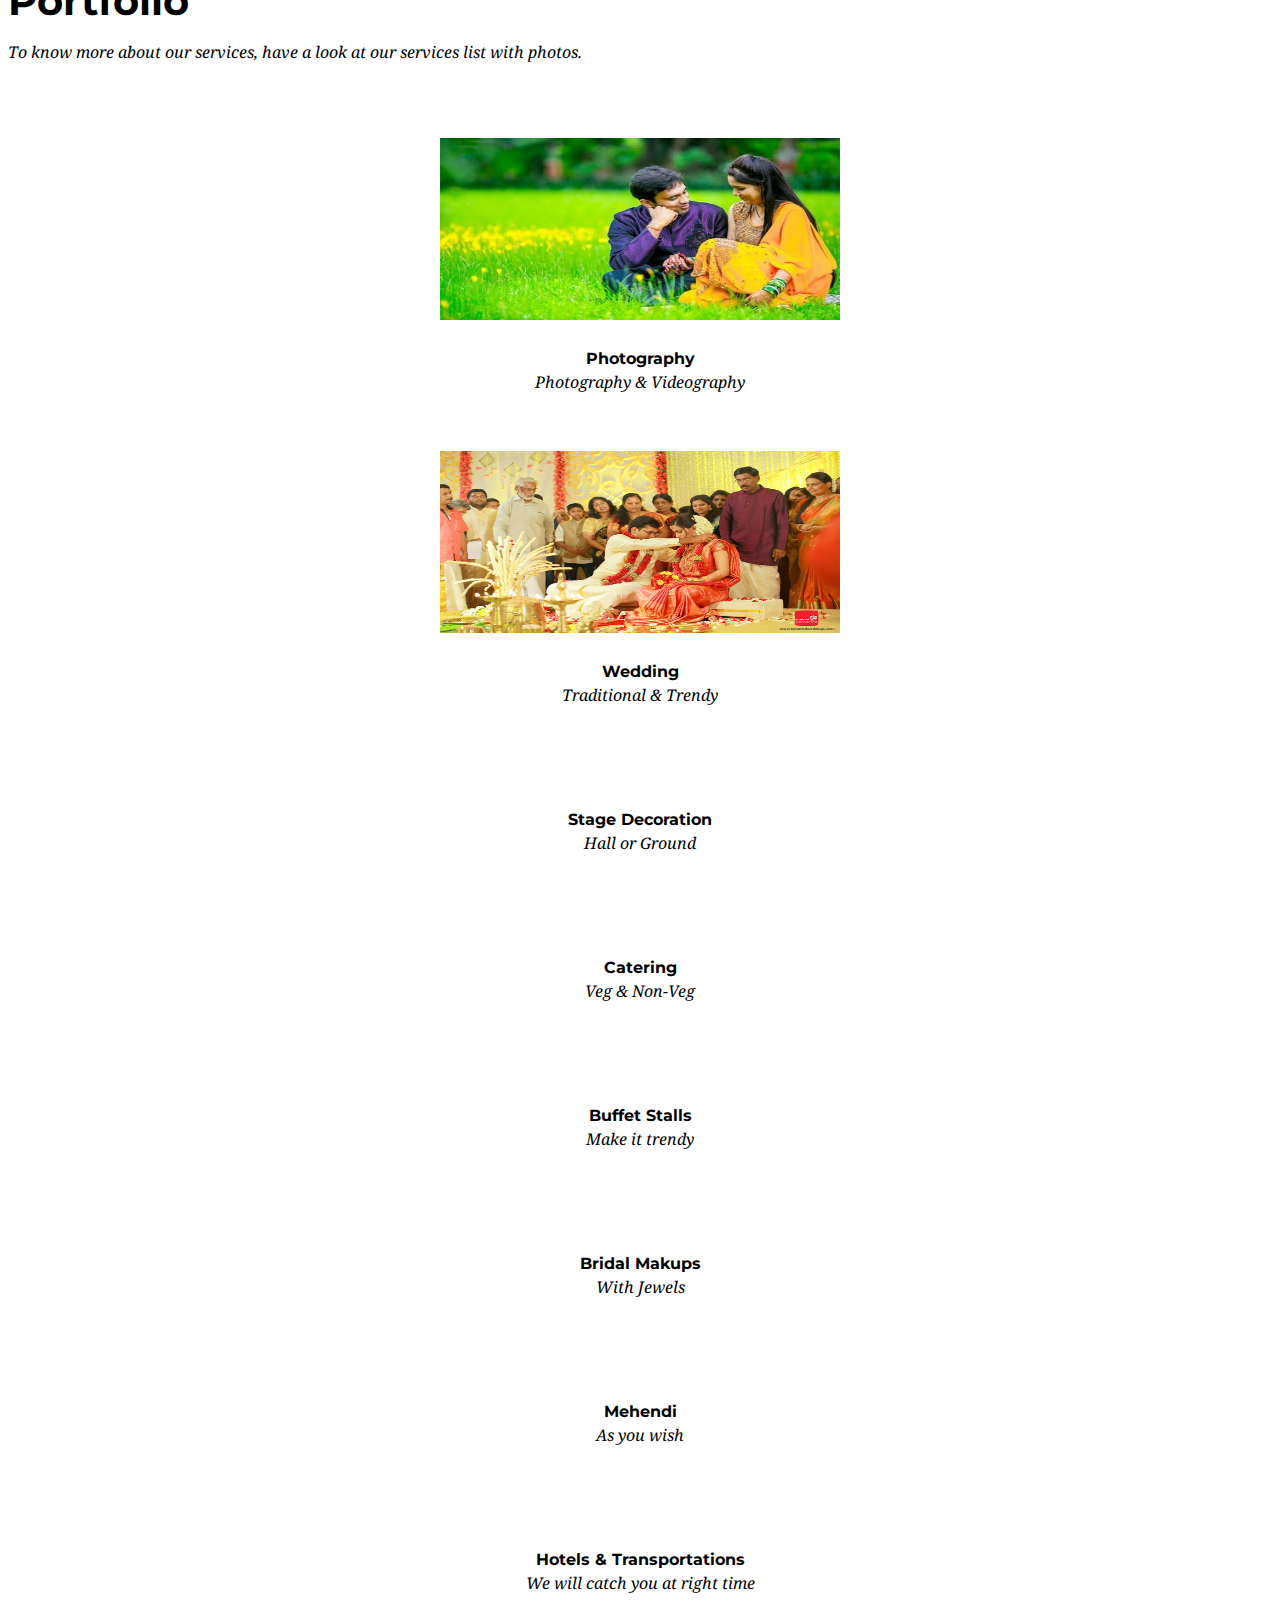
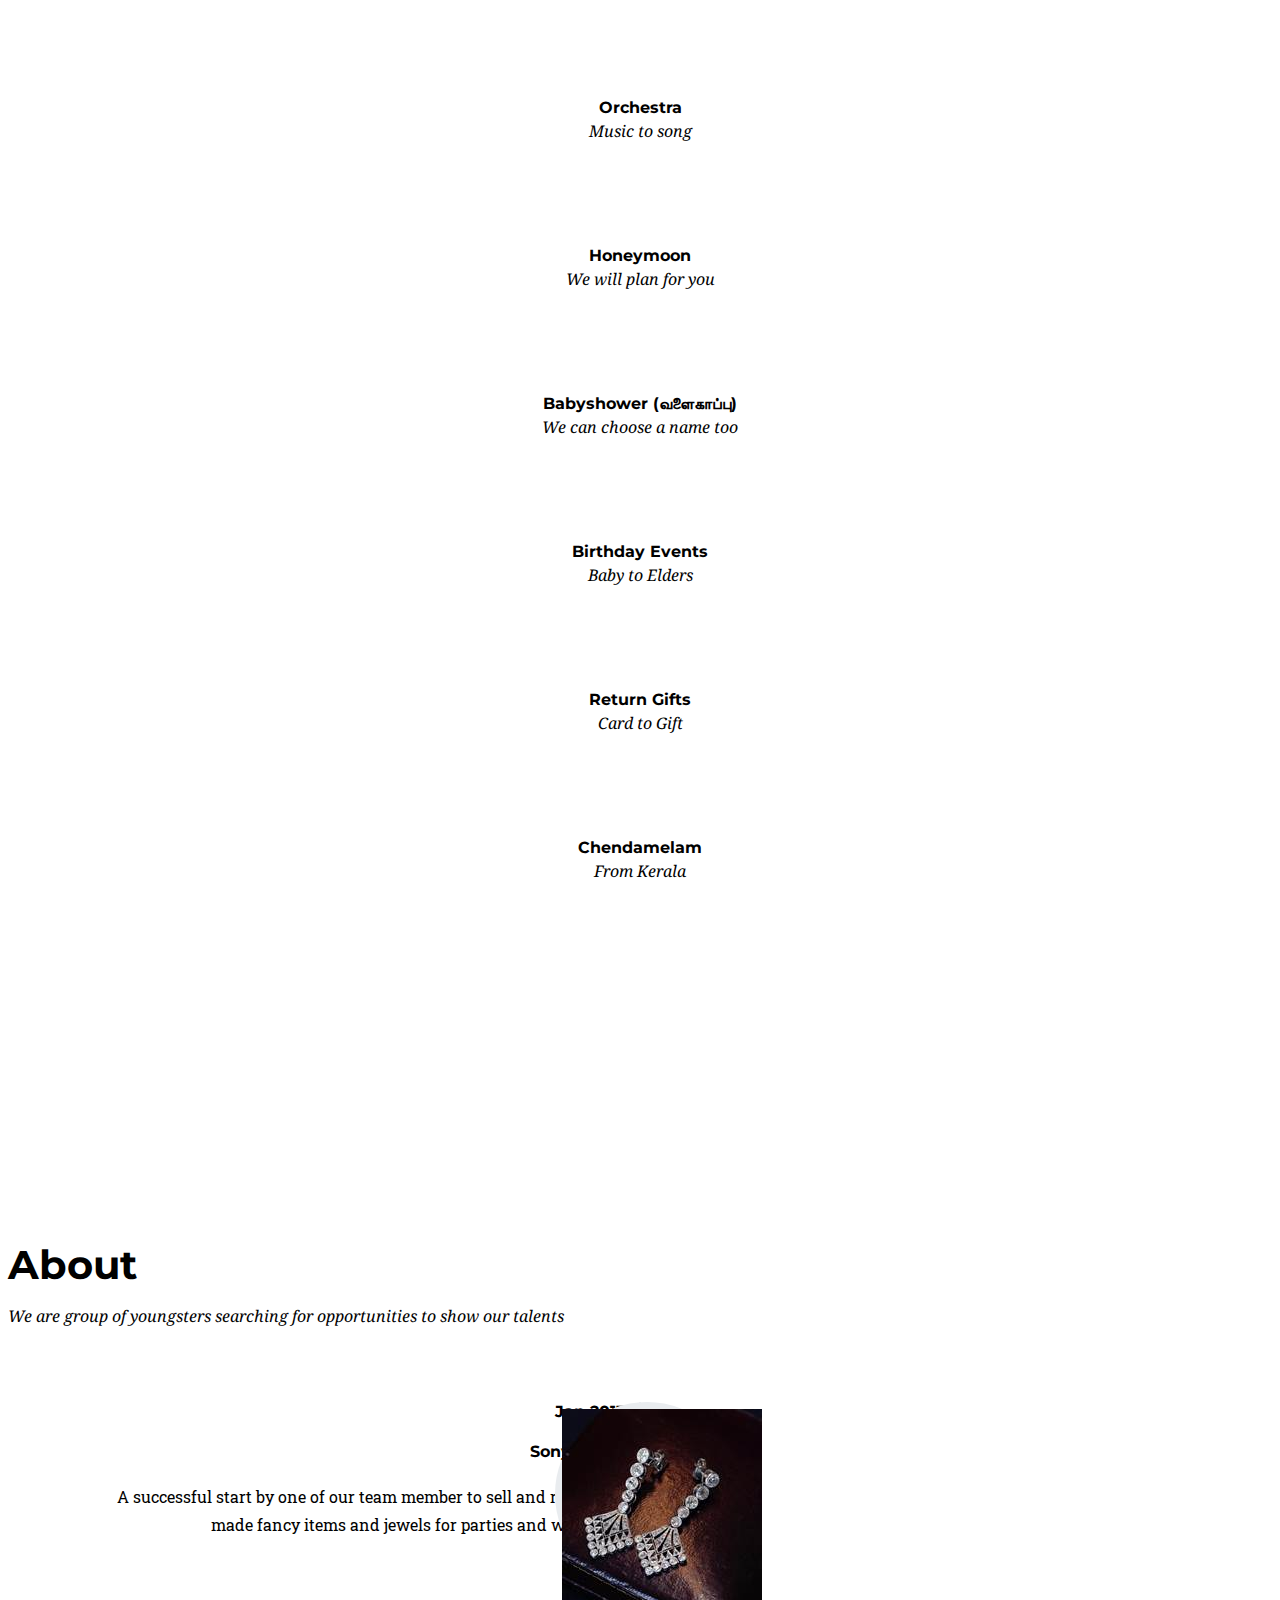
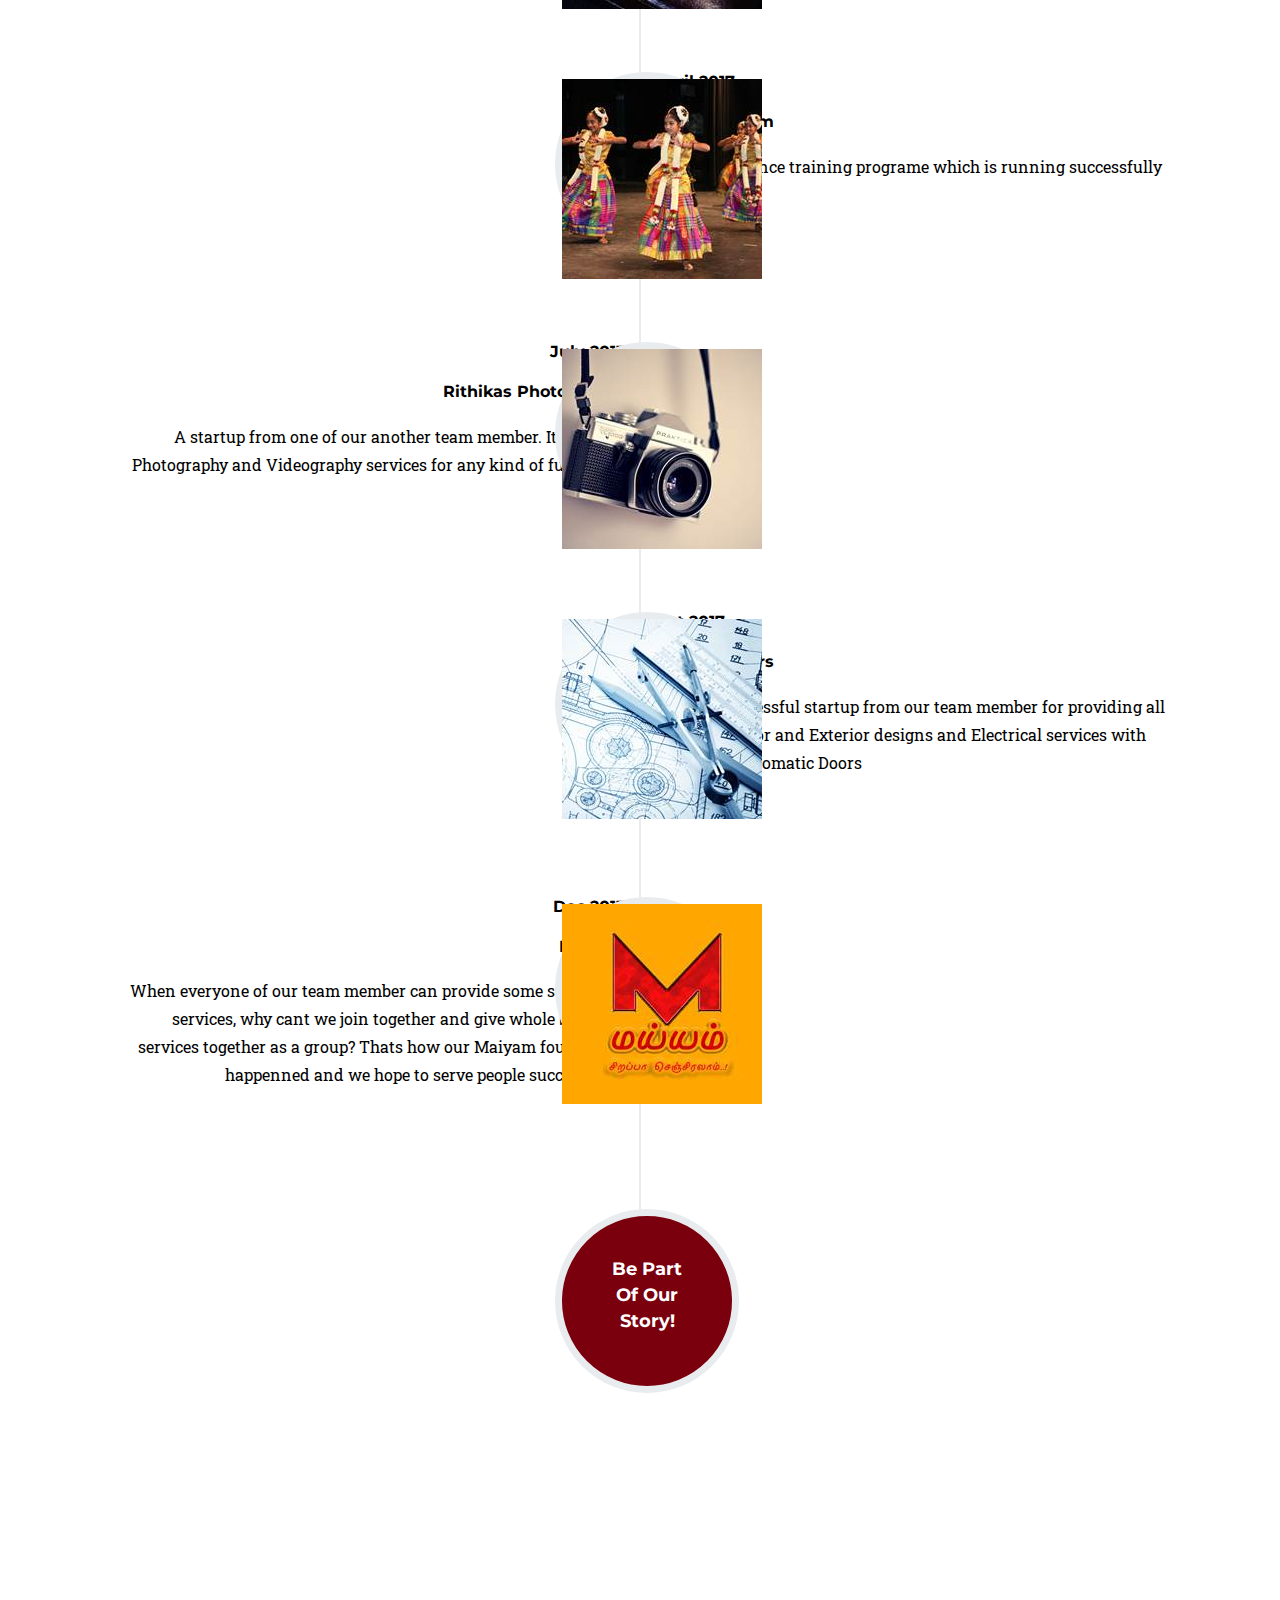
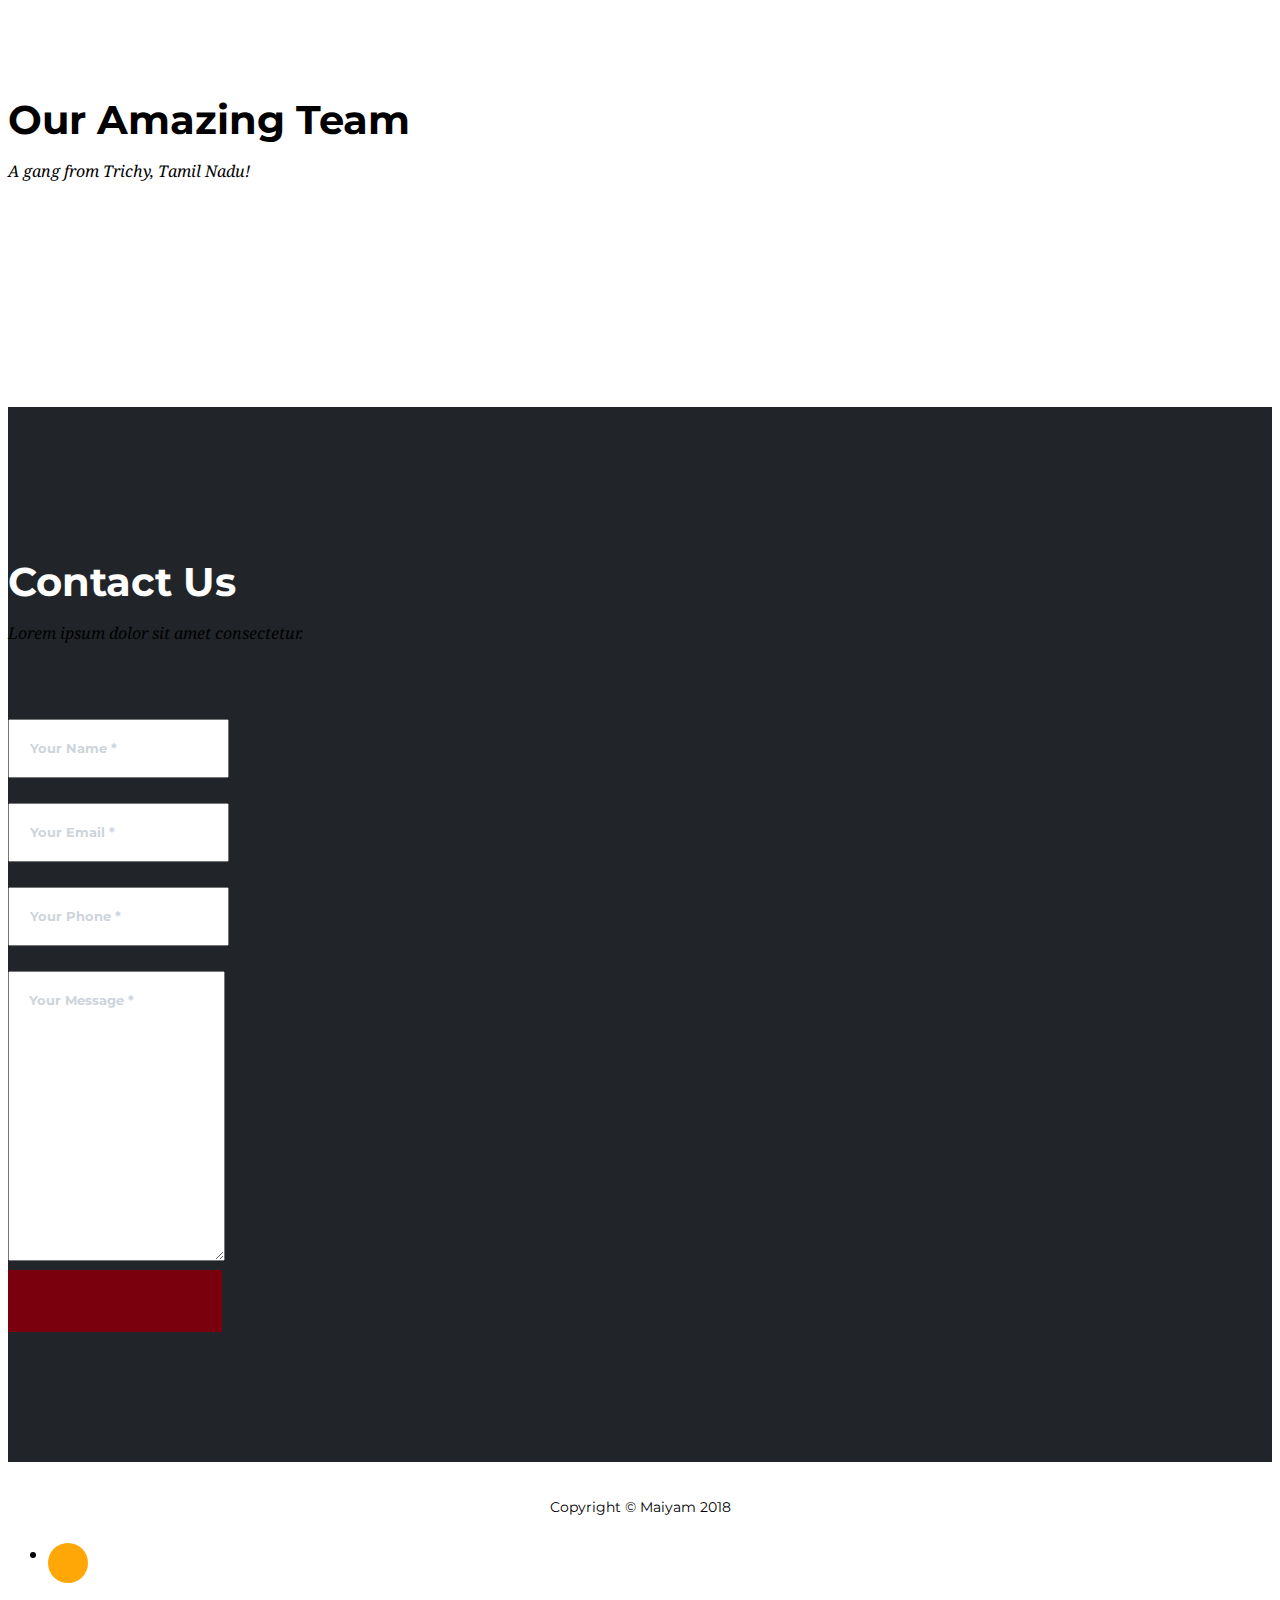
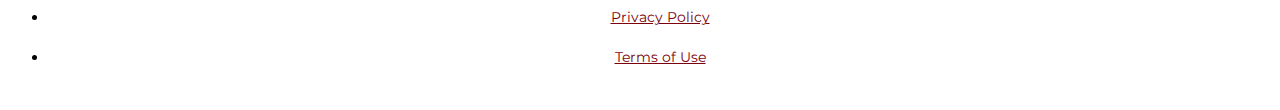
==== commit c8b0020e: "Custom 404 page and some CSS fix" ====
--- a/index.html
+++ b/index.html
@@ -14,7 +14,7 @@
 	<title>Maiyam - சிறப்பா செஞ்சிரலாம்..!</title>
 
 	<link rel="shortcut icon" href="/favicon.ico" type="image/x-icon">
-	<link rel="icon" href="/favicon.ico" type="image/x-icon">
+	<link rel="icon" href="/favicon.ico?v=1.0" type="image/x-icon">
 
     <!-- Bootstrap core CSS -->
     <link href="vendor/bootstrap/css/bootstrap.min.css" rel="stylesheet">
@@ -27,7 +27,7 @@
     <link href='https://fonts.googleapis.com/css?family=Roboto+Slab:400,100,300,700' rel='stylesheet' type='text/css'>
 
     <!-- Custom styles for this template -->
-    <link href="css/agency.css?v=1.0" rel="stylesheet">
+    <link href="css/agency.css?v=1.2" rel="stylesheet">
 
   </head>
 
--- a/css/agency.css
+++ b/css/agency.css
@@ -81,7 +81,7 @@
   -webkit-tap-highlight-color: #79000c; }
 
 #mainNav {
-  background-color: #212529; }
+	background-color: #ffa707; }
   #mainNav .navbar-toggler {
     font-size: 12px;
     right: 0;
@@ -185,6 +185,11 @@
 		  width: 64px;
 		  height: 50px;
 		  margin-top: -8px;
+	  }
+
+	  .navbar-shrink .navbar-brand>img {
+		  margin-top: -16px;
+		  margin-bottom: -8px;
 	  }
 
 .service-heading {
@@ -523,6 +528,6 @@
     color: white;
     border-radius: 100%;
     outline: none;
-    background-color: #212529; }
+    background-color: #ffa707; }
     ul.social-buttons li a:active, ul.social-buttons li a:focus, ul.social-buttons li a:hover {
       background-color: #79000c; }
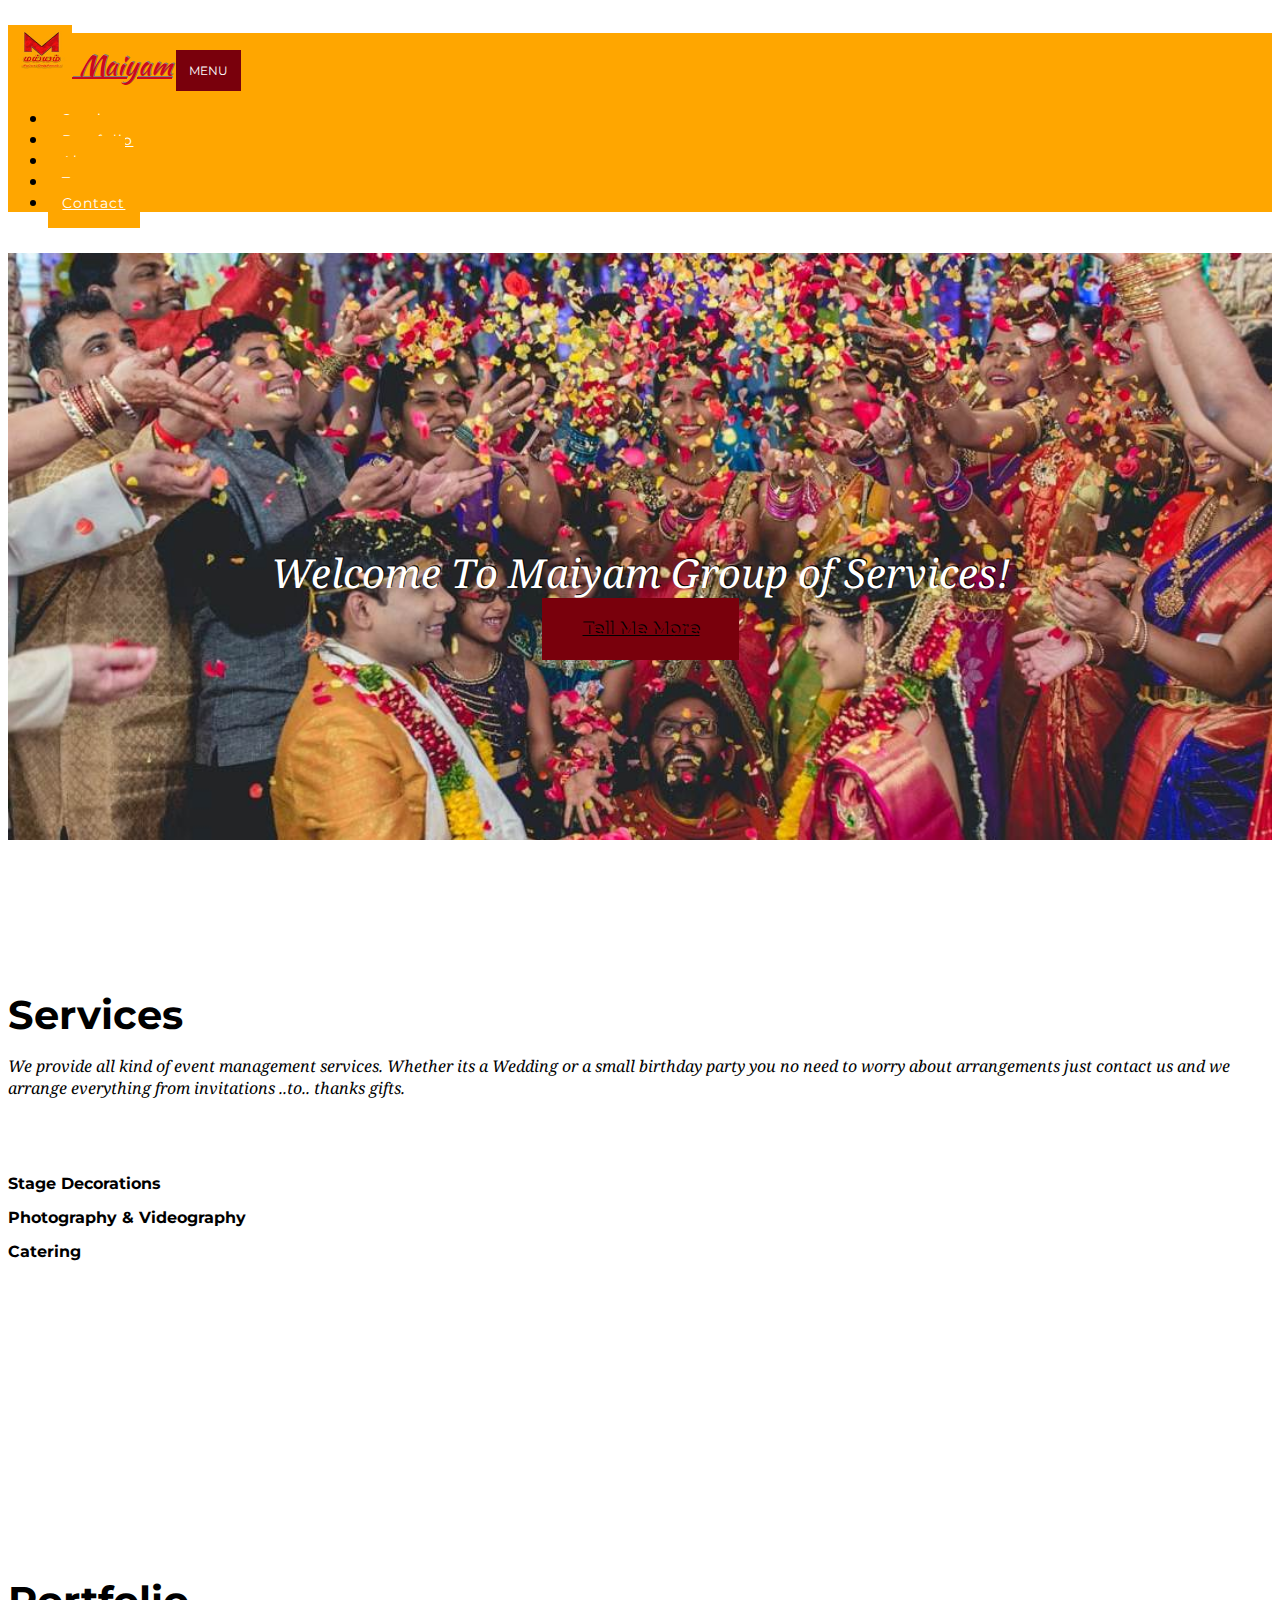
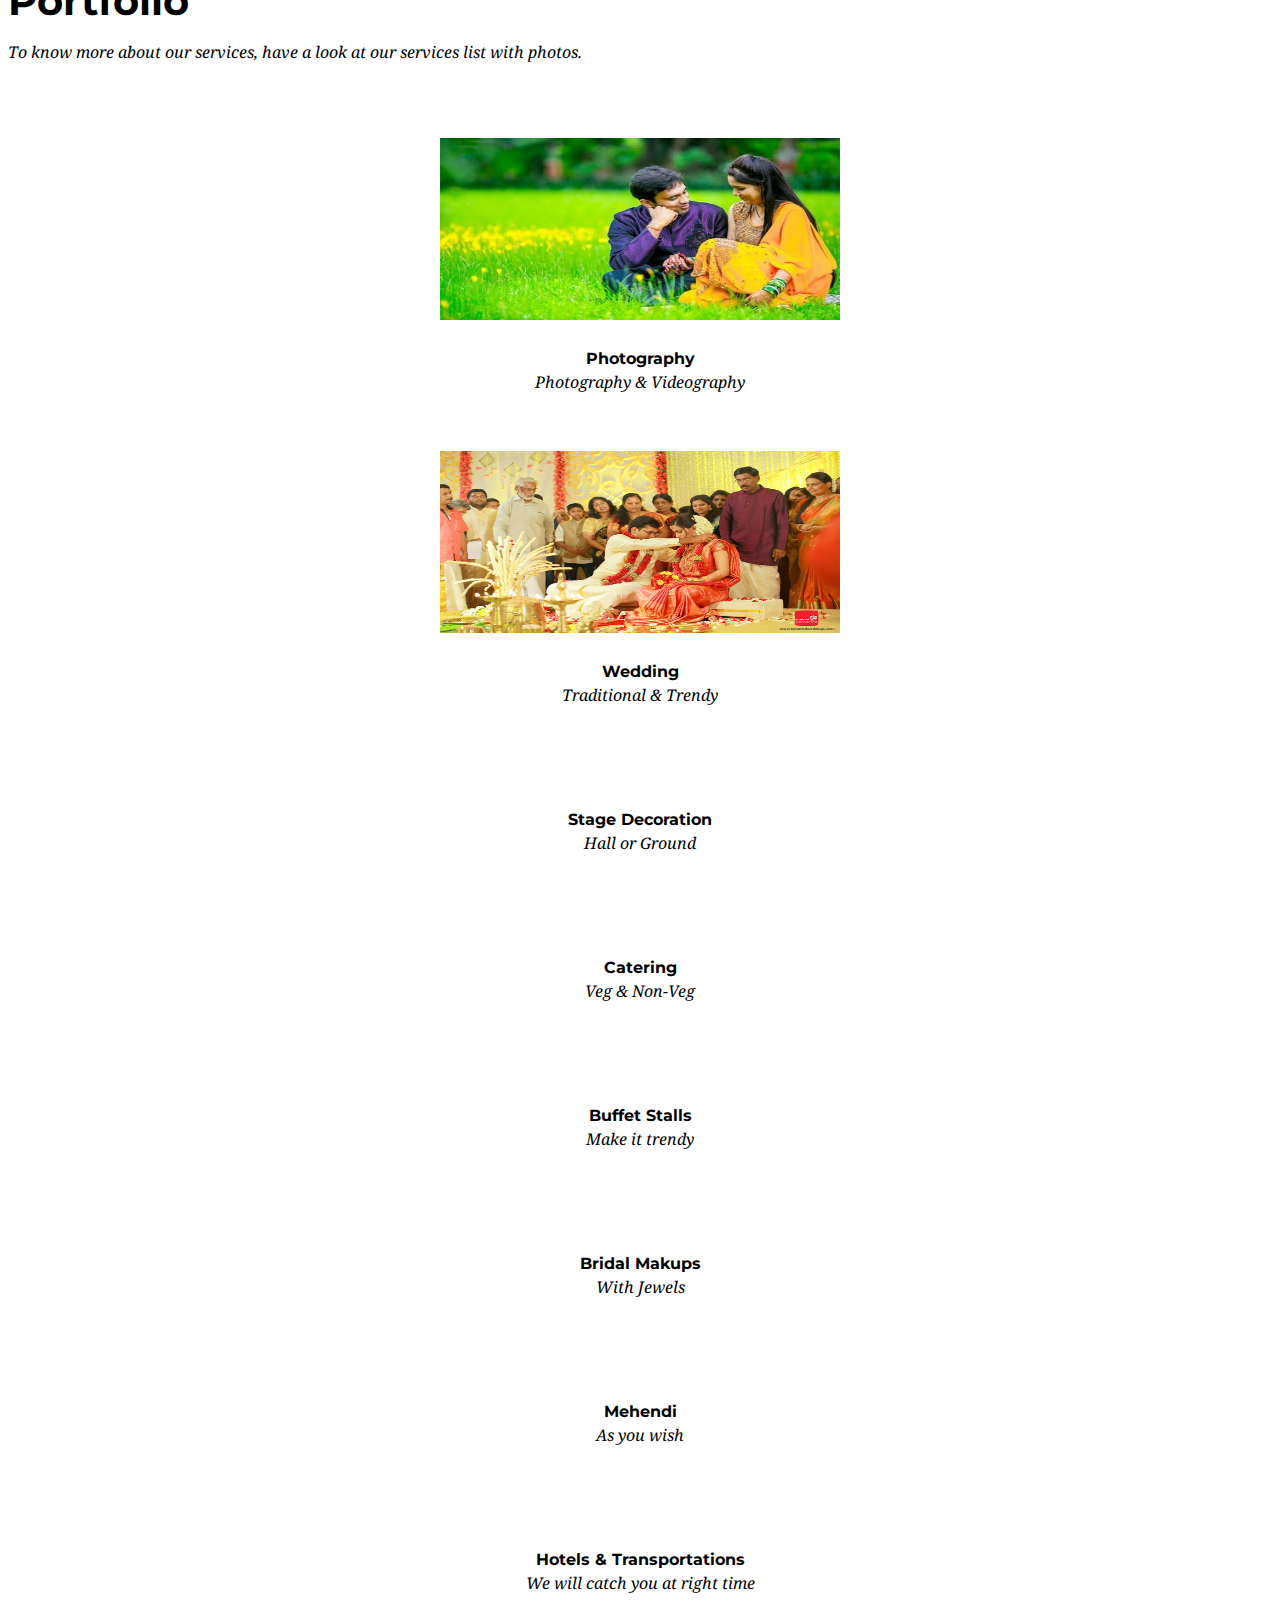
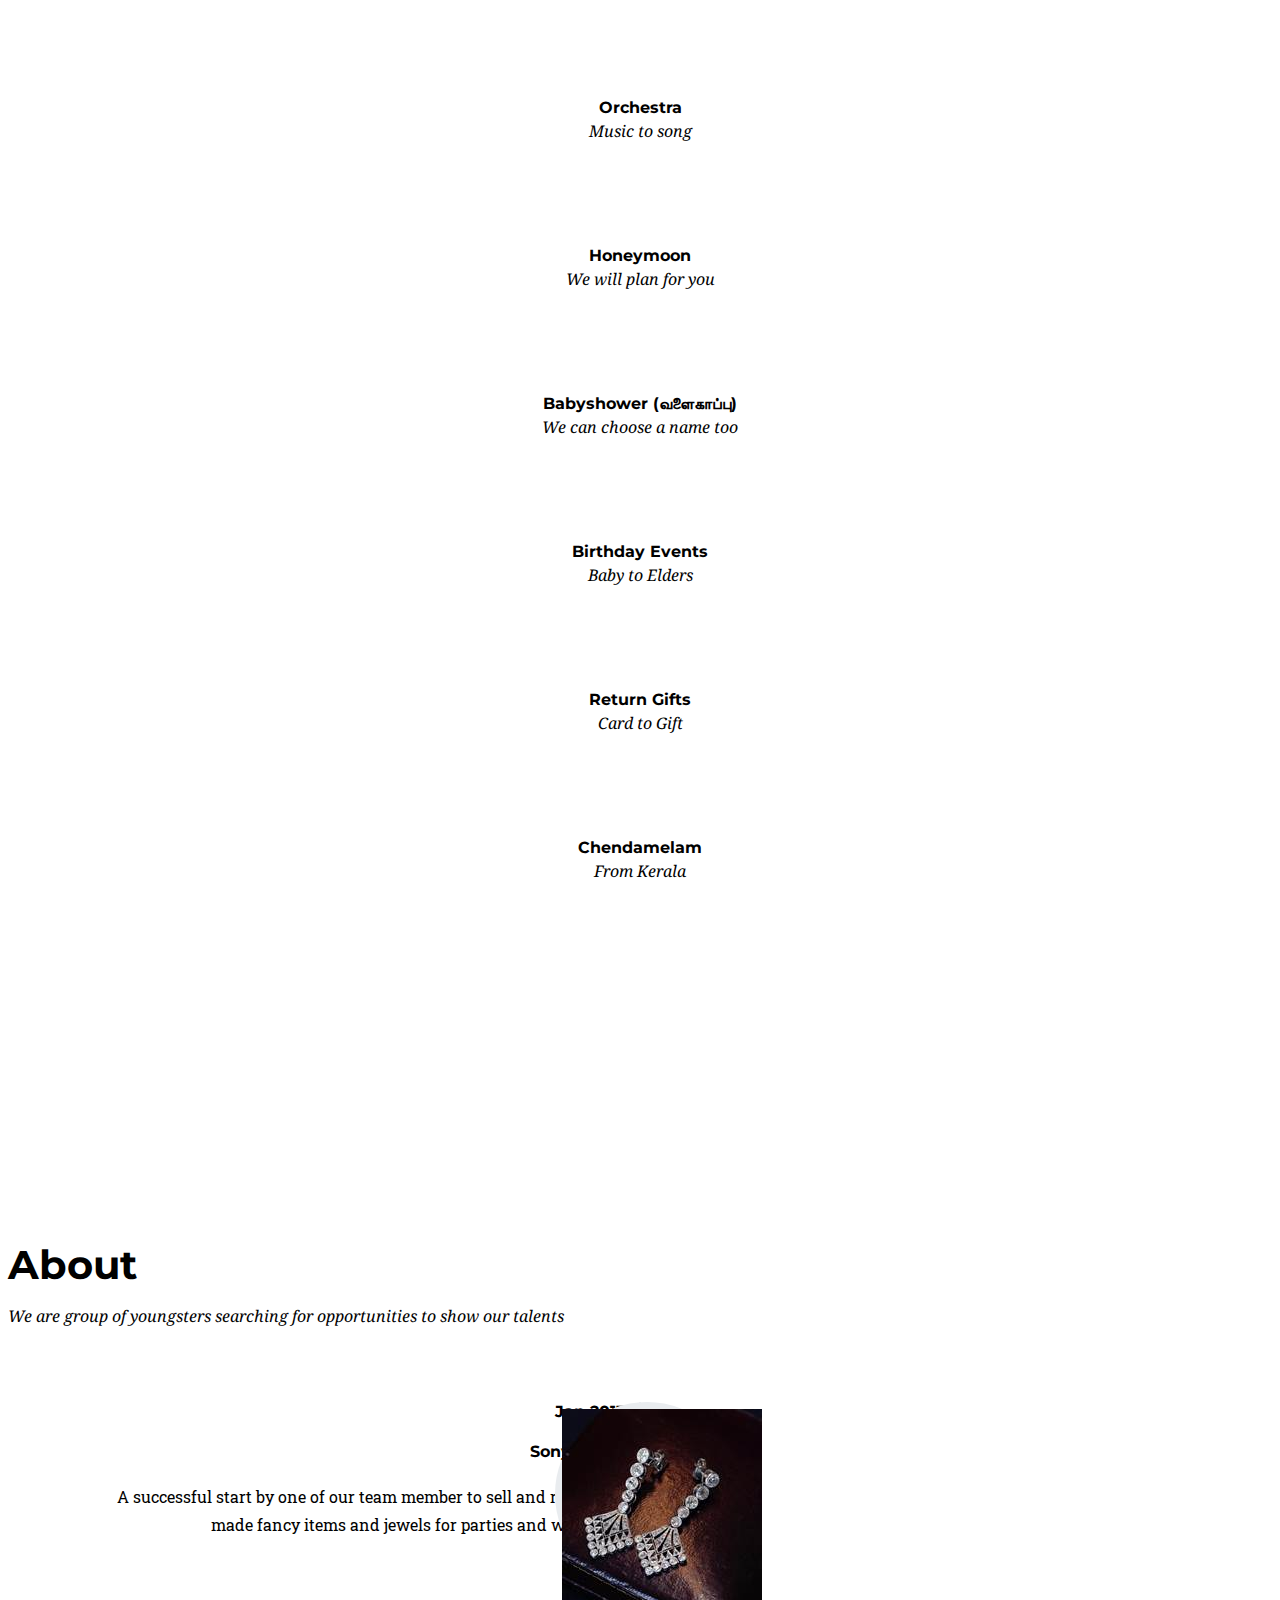
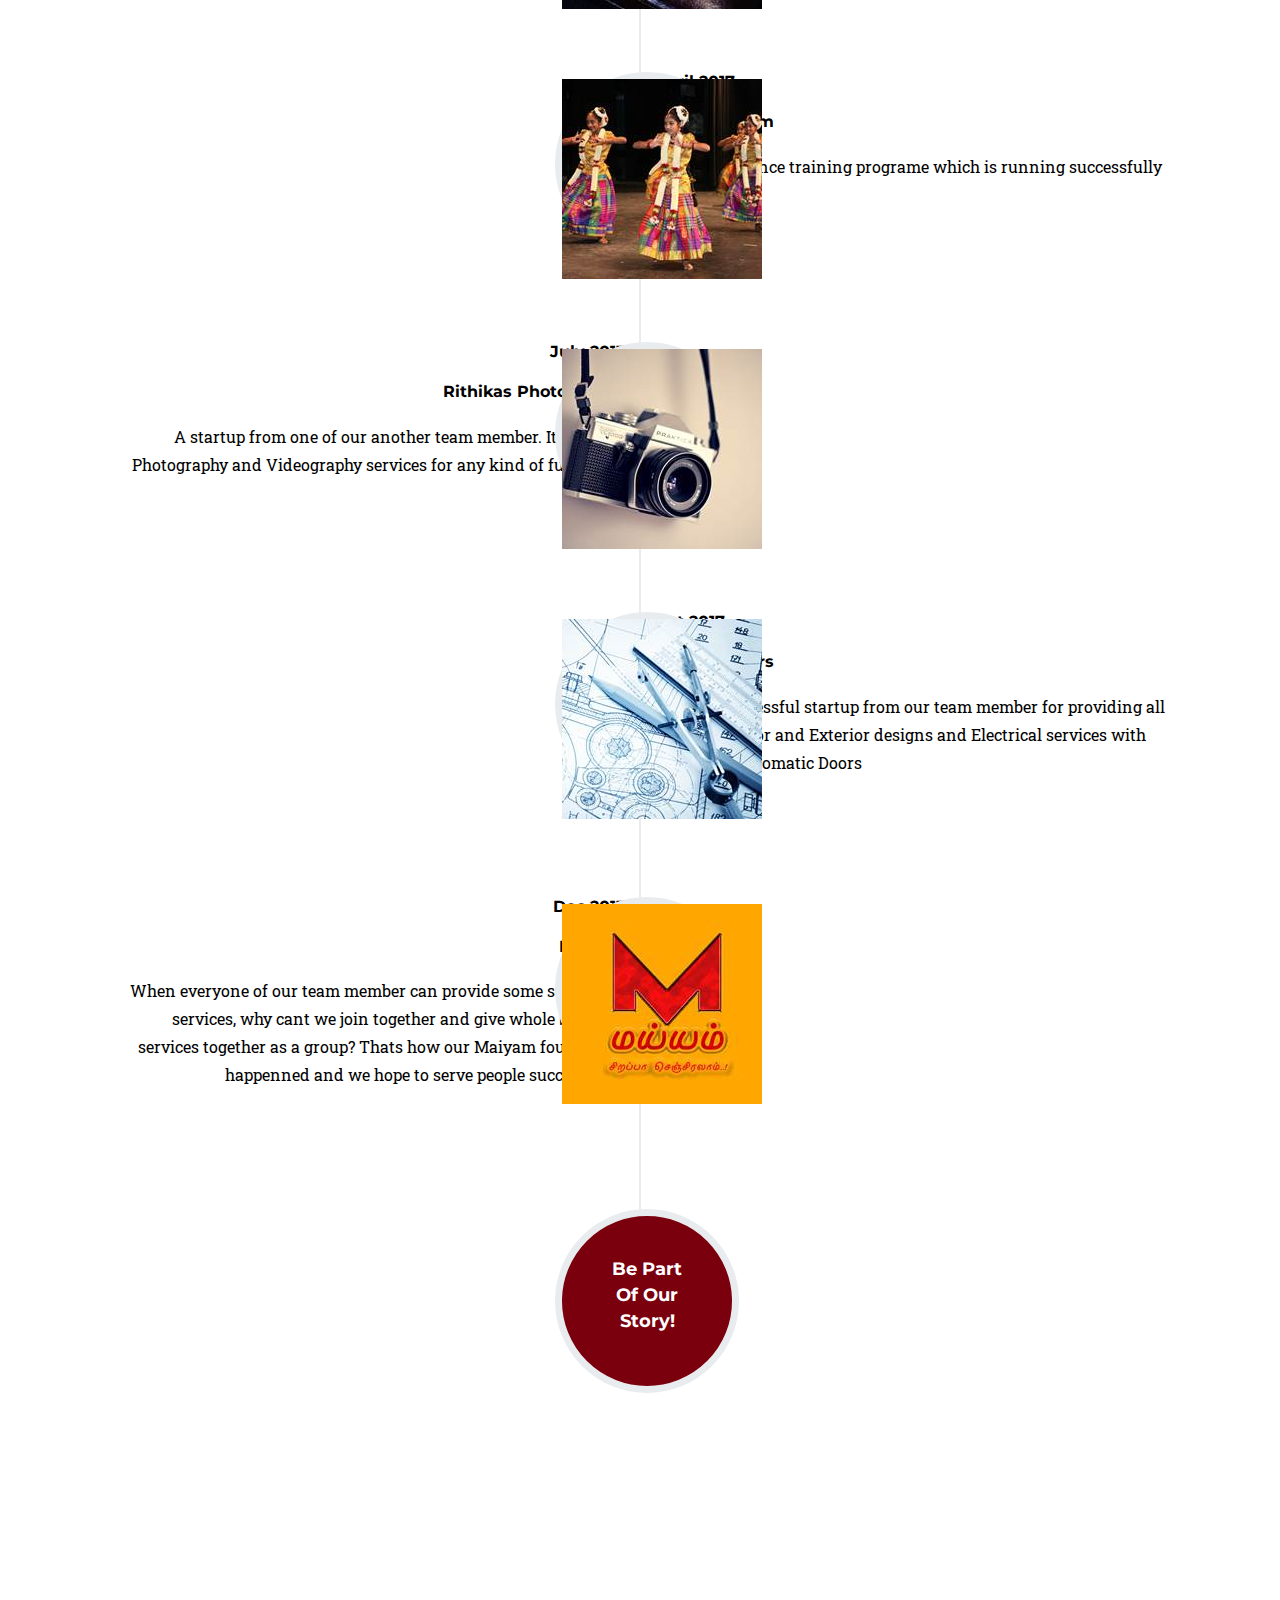
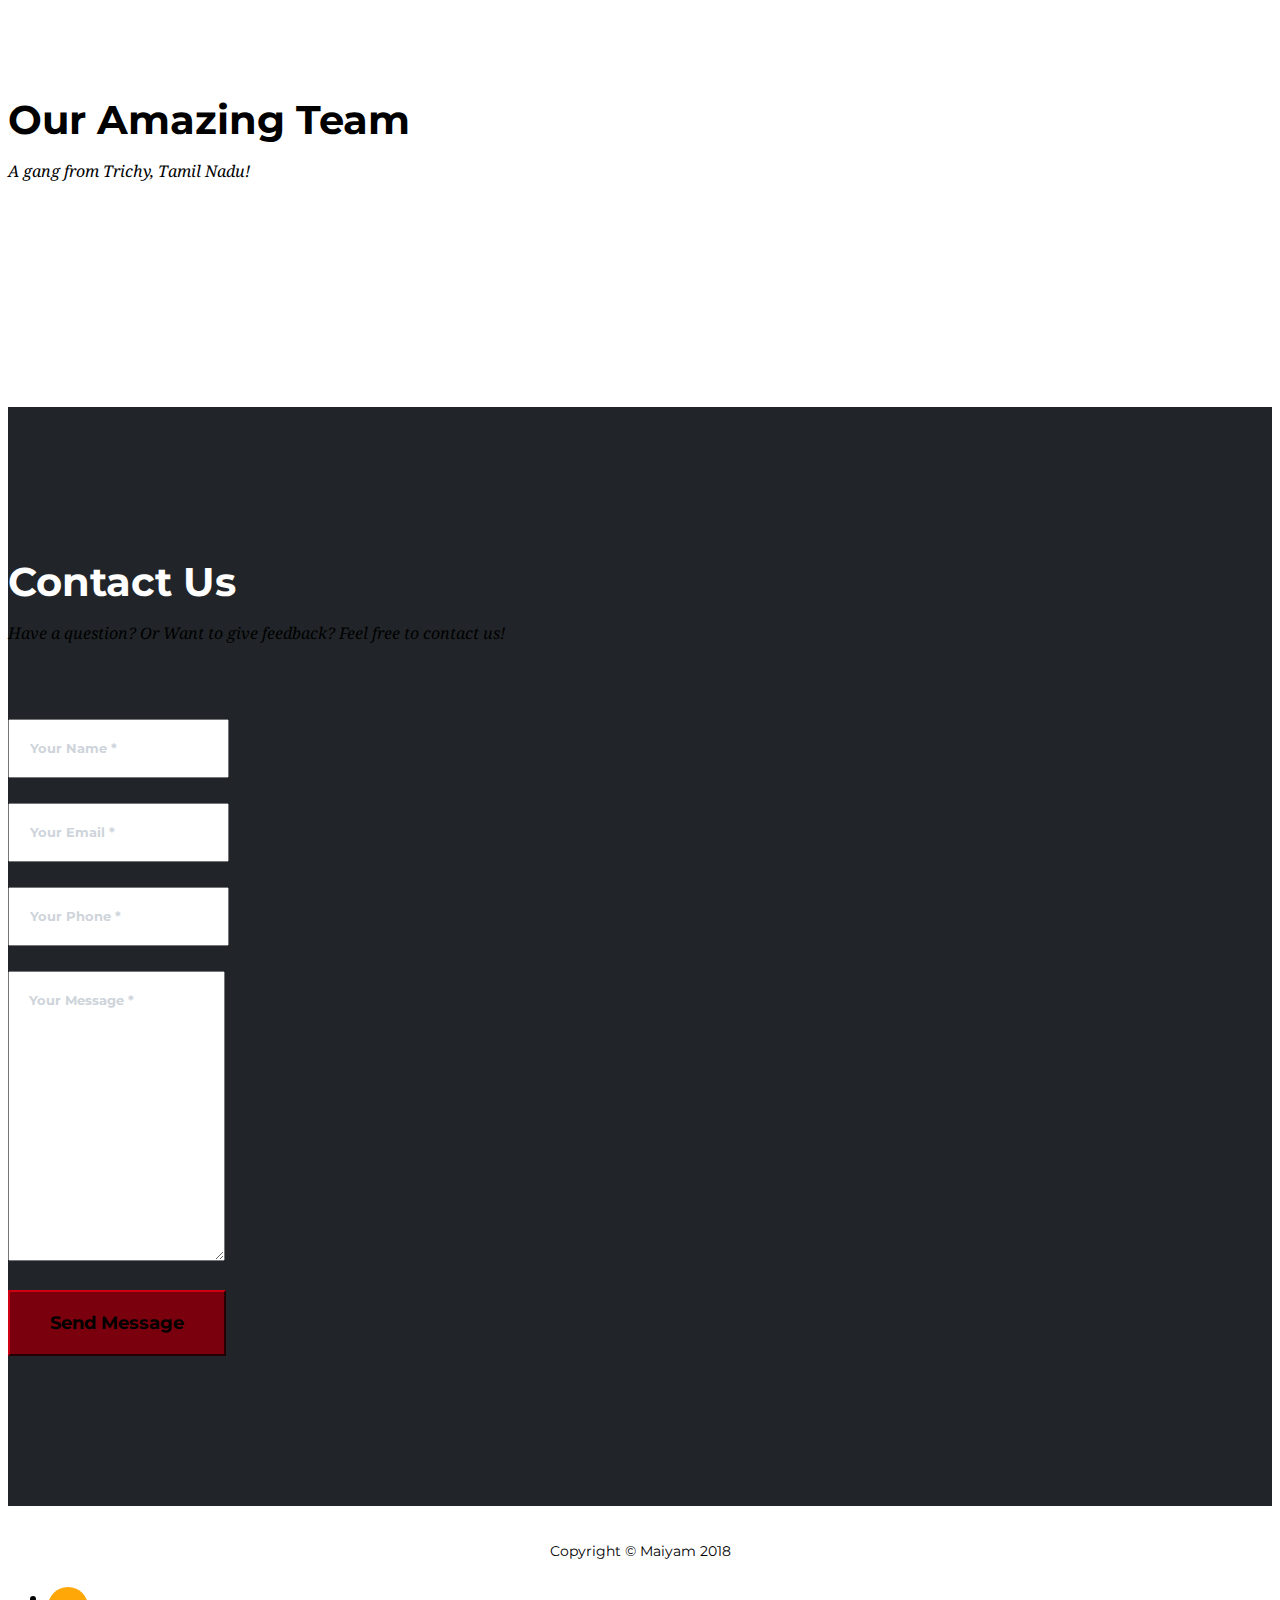
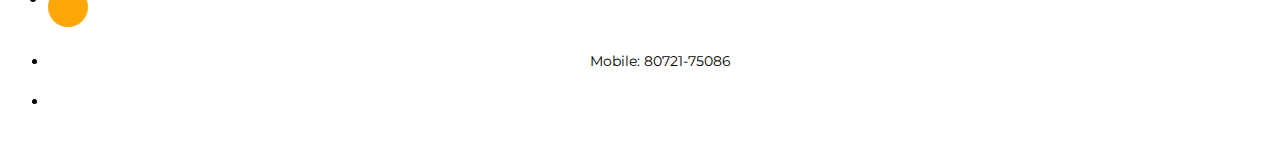
==== commit aa60c3d8: "Activated Contact form" ====
--- a/index.html
+++ b/index.html
@@ -27,8 +27,7 @@
     <link href='https://fonts.googleapis.com/css?family=Roboto+Slab:400,100,300,700' rel='stylesheet' type='text/css'>
 
     <!-- Custom styles for this template -->
-    <link href="css/agency.css?v=1.2" rel="stylesheet">
-
+	<link href="css/agency.css?v=1.2" rel="stylesheet">
   </head>
 
   <body id="page-top">
@@ -537,44 +536,49 @@
       </div>
 	  </section> -->
 
-    <!-- Contact -->
+	  <!-- Contact Form using google forms -->
     <section id="contact">
       <div class="container">
         <div class="row">
           <div class="col-lg-12 text-center">
             <h2 class="section-heading text-uppercase">Contact Us</h2>
-            <h3 class="section-subheading text-muted">Lorem ipsum dolor sit amet consectetur.</h3>
-          </div>
-        </div>
-        <div class="row">
-          <div class="col-lg-12">
-            <form id="contactForm" name="sentMessage" novalidate>
+            <h3 class="section-subheading text-muted">Have a question? Or Want to give feedback? Feel free to contact us!</h3>
+          </div>
+        </div>
+        <div class="row">
+			<div class="col-lg-12">
+				<form class="jotform-form" action="https://docs.google.com/forms/u/3/d/e/1FAIpQLSfk5EfJGVYmDXHKWVq-wIyZhONCExGkV3i74nMB9v-BsRVE-A/formResponse?embedded=true" method="post" id="contactForm" accept-charset="utf-8" novalidate>
+					<input type="hidden" name="emailReceipt" value='1'>
+					<input type="hidden" name="fvv" value="1">
+					<input type="hidden" name="draftResponse" value="[null,null,&quot;-6444164307563827578&quot;]">
+					<input type="hidden" name="fbzx" value="-6444164307563827578">
+					<input type="hidden" name="pageHistory" value="0">
               <div class="row">
                 <div class="col-md-6">
                   <div class="form-group">
-                    <input class="form-control" id="name" type="text" placeholder="Your Name *" required data-validation-required-message="Please enter your name.">
+                    <input class="form-control" id="name" name="entry.2005620554" type="text" placeholder="Your Name *" required data-validation-required-message="Please enter your name.">
                     <p class="help-block text-danger"></p>
                   </div>
                   <div class="form-group">
-                    <input class="form-control" id="email" type="email" placeholder="Your Email *" required data-validation-required-message="Please enter your email address.">
+                    <input class="form-control" id="email" name="emailAddress" type="email" placeholder="Your Email *" required data-validation-required-message="Please enter your email address.">
                     <p class="help-block text-danger"></p>
                   </div>
                   <div class="form-group">
-                    <input class="form-control" id="phone" type="tel" placeholder="Your Phone *" required data-validation-required-message="Please enter your phone number.">
+                    <input class="form-control" id="phone" type="tel" name="entry.1166974658" placeholder="Your Phone *" required data-validation-required-message="Please enter your phone number.">
                     <p class="help-block text-danger"></p>
                   </div>
                 </div>
                 <div class="col-md-6">
                   <div class="form-group">
-                    <textarea class="form-control" id="message" placeholder="Your Message *" required data-validation-required-message="Please enter a message."></textarea>
+                    <textarea class="form-control" id="message" name="entry.839337160" placeholder="Your Message *" required data-validation-required-message="Please enter a message."></textarea>
                     <p class="help-block text-danger"></p>
                   </div>
                 </div>
                 <div class="clearfix"></div>
                 <div class="col-lg-12 text-center">
                   <div id="success"></div>
-                  <a class="btn btn-primary btn-xl text-uppercase" href="mailto:maiyamplanners@gmail.com">Send Message</a>
-				  <!--<button id="sendMessageButton" class="btn btn-primary btn-xl text-uppercase" type="submit">Send Message</button>-->
+				  <!--<a class="btn btn-primary btn-xl text-uppercase" href="mailto:maiyamplanners@gmail.com">Send Message</a>-->
+				  <button id="sendMessageButton" class="btn btn-primary btn-xl text-uppercase" type="submit">Send Message</button>
                 </div>
               </div>
             </form>
@@ -582,6 +586,54 @@
         </div>
       </div>
     </section>
+
+    <!-- Contact form using Jot Forms-->
+<!--
+    <section id="contact">
+      <div class="container">
+        <div class="row">
+          <div class="col-lg-12 text-center">
+            <h2 class="section-heading text-uppercase">Contact Us</h2>
+            <h3 class="section-subheading text-muted">Have a question? Or Want to give feedback? Feel free to contact us!</h3>
+          </div>
+        </div>
+        <div class="row">
+			<div class="col-lg-12">
+				<form class="jotform-form" action="https://submit.jotform.me/submit/80163386736462/" method="post" name="form_80163386736462" id="80163386736462" accept-charset="utf-8">
+					<input type="hidden" name="formID" value="80163386736462" />
+              <div class="row">
+                <div class="col-md-6">
+                  <div class="form-group">
+                    <input class="form-control" id="name" name="q3_name[first]" type="text" placeholder="Your Name *" required data-validation-required-message="Please enter your name.">
+                    <p class="help-block text-danger"></p>
+                  </div>
+                  <div class="form-group">
+                    <input class="form-control" id="email" name="q4_email" type="email" placeholder="Your Email *" required data-validation-required-message="Please enter your email address.">
+                    <p class="help-block text-danger"></p>
+                  </div>
+                  <div class="form-group">
+                    <input class="form-control" id="phone" type="tel" name="q5_phoneNumber[phone]" placeholder="Your Phone *" required data-validation-required-message="Please enter your phone number.">
+                    <p class="help-block text-danger"></p>
+                  </div>
+                </div>
+                <div class="col-md-6">
+                  <div class="form-group">
+                    <textarea class="form-control" id="message" name="q6_messagequestion" placeholder="Your Message *" required data-validation-required-message="Please enter a message."></textarea>
+                    <p class="help-block text-danger"></p>
+                  </div>
+                </div>
+                <div class="clearfix"></div>
+                <div class="col-lg-12 text-center">
+                  <div id="success"></div>
+				  <button id="sendMessageButton" class="btn btn-primary btn-xl text-uppercase" type="submit">Send Message</button>
+                </div>
+              </div>
+            </form>
+          </div>
+        </div>
+      </div>
+	  </section>
+	  -->
 
     <!-- Footer -->
     <footer>
@@ -601,11 +653,10 @@
           </div>
           <div class="col-md-4">
             <ul class="list-inline quicklinks">
-              <li class="list-inline-item">
-                <a href="#">Privacy Policy</a>
+				<li class="list-inline-item">
+				Mobile: 80721-75086
               </li>
               <li class="list-inline-item">
-                <a href="#">Terms of Use</a>
               </li>
             </ul>
           </div>
--- a/css/agency.css
+++ b/css/agency.css
@@ -463,7 +463,6 @@
 
 section#contact {
   background-color: #212529;
-  background-image: url("../img/map-image.png");
   background-repeat: no-repeat;
   background-position: center; }
   section#contact .section-heading {
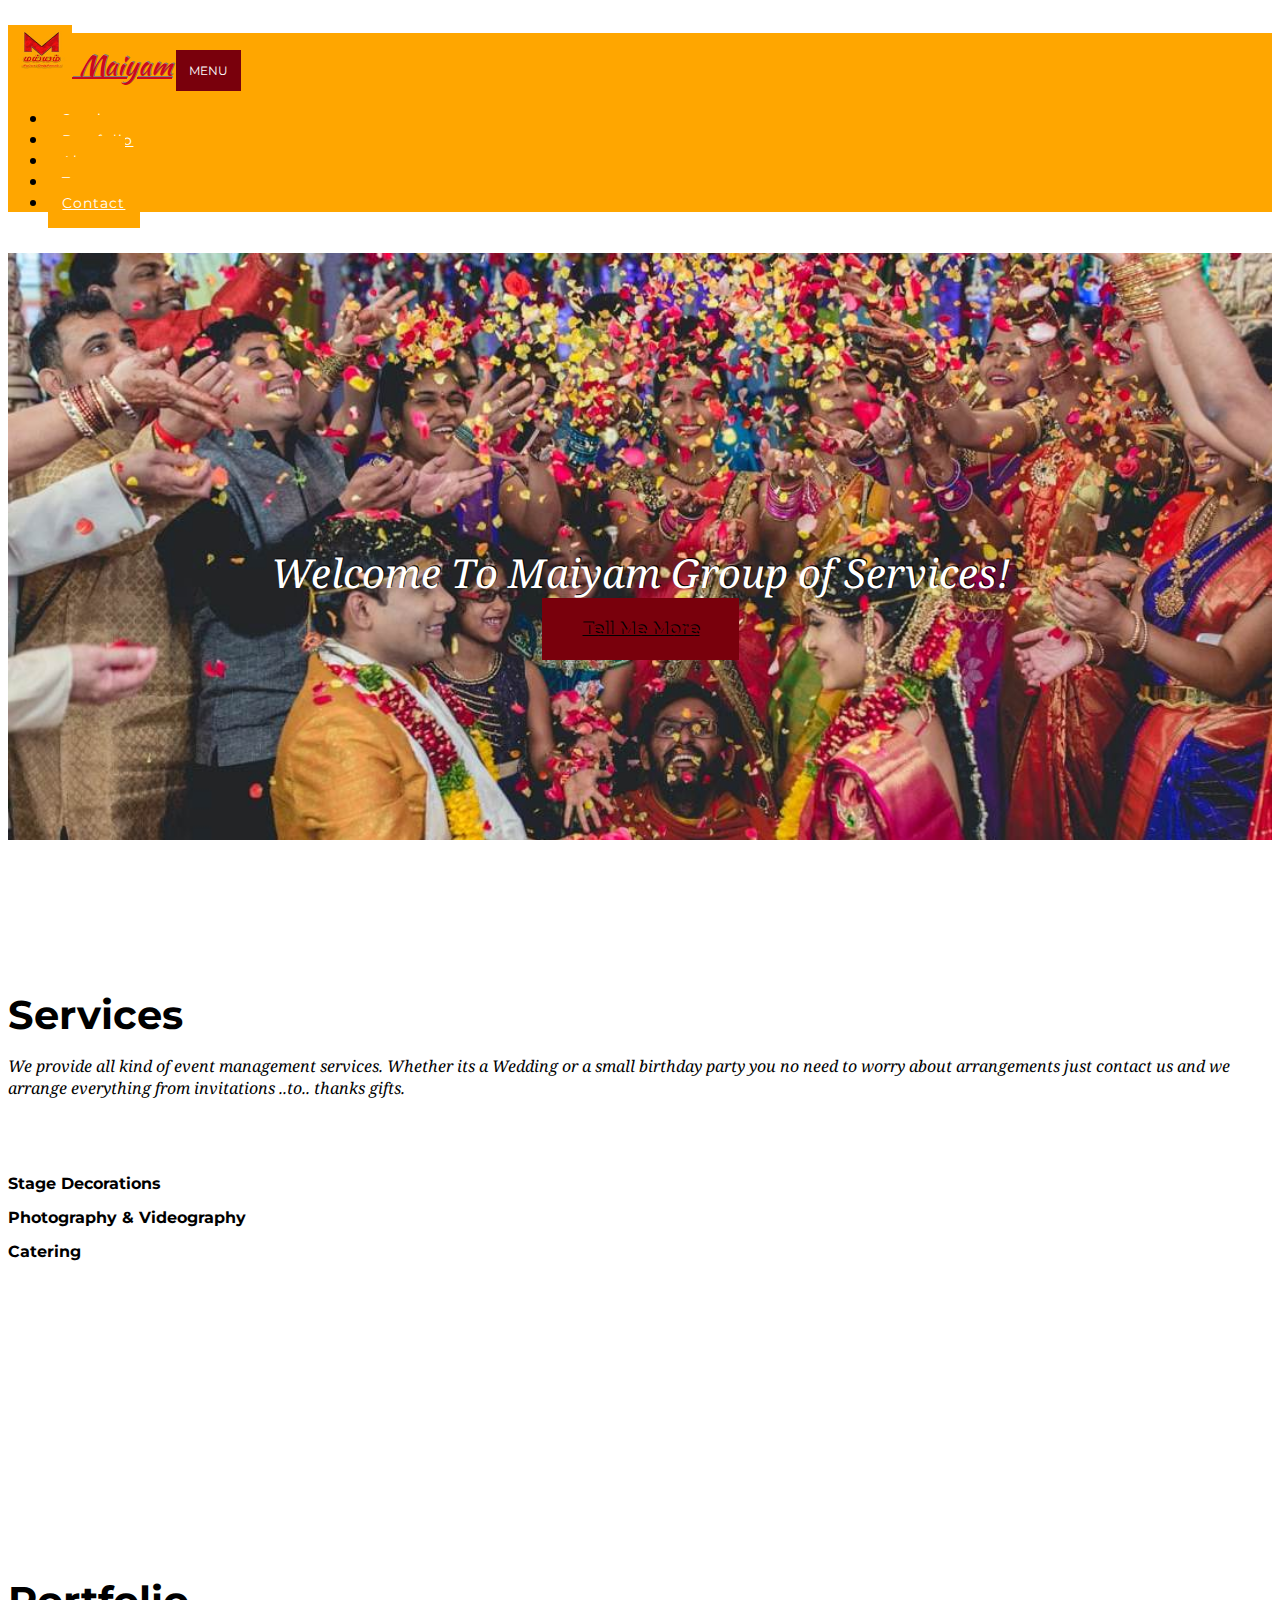
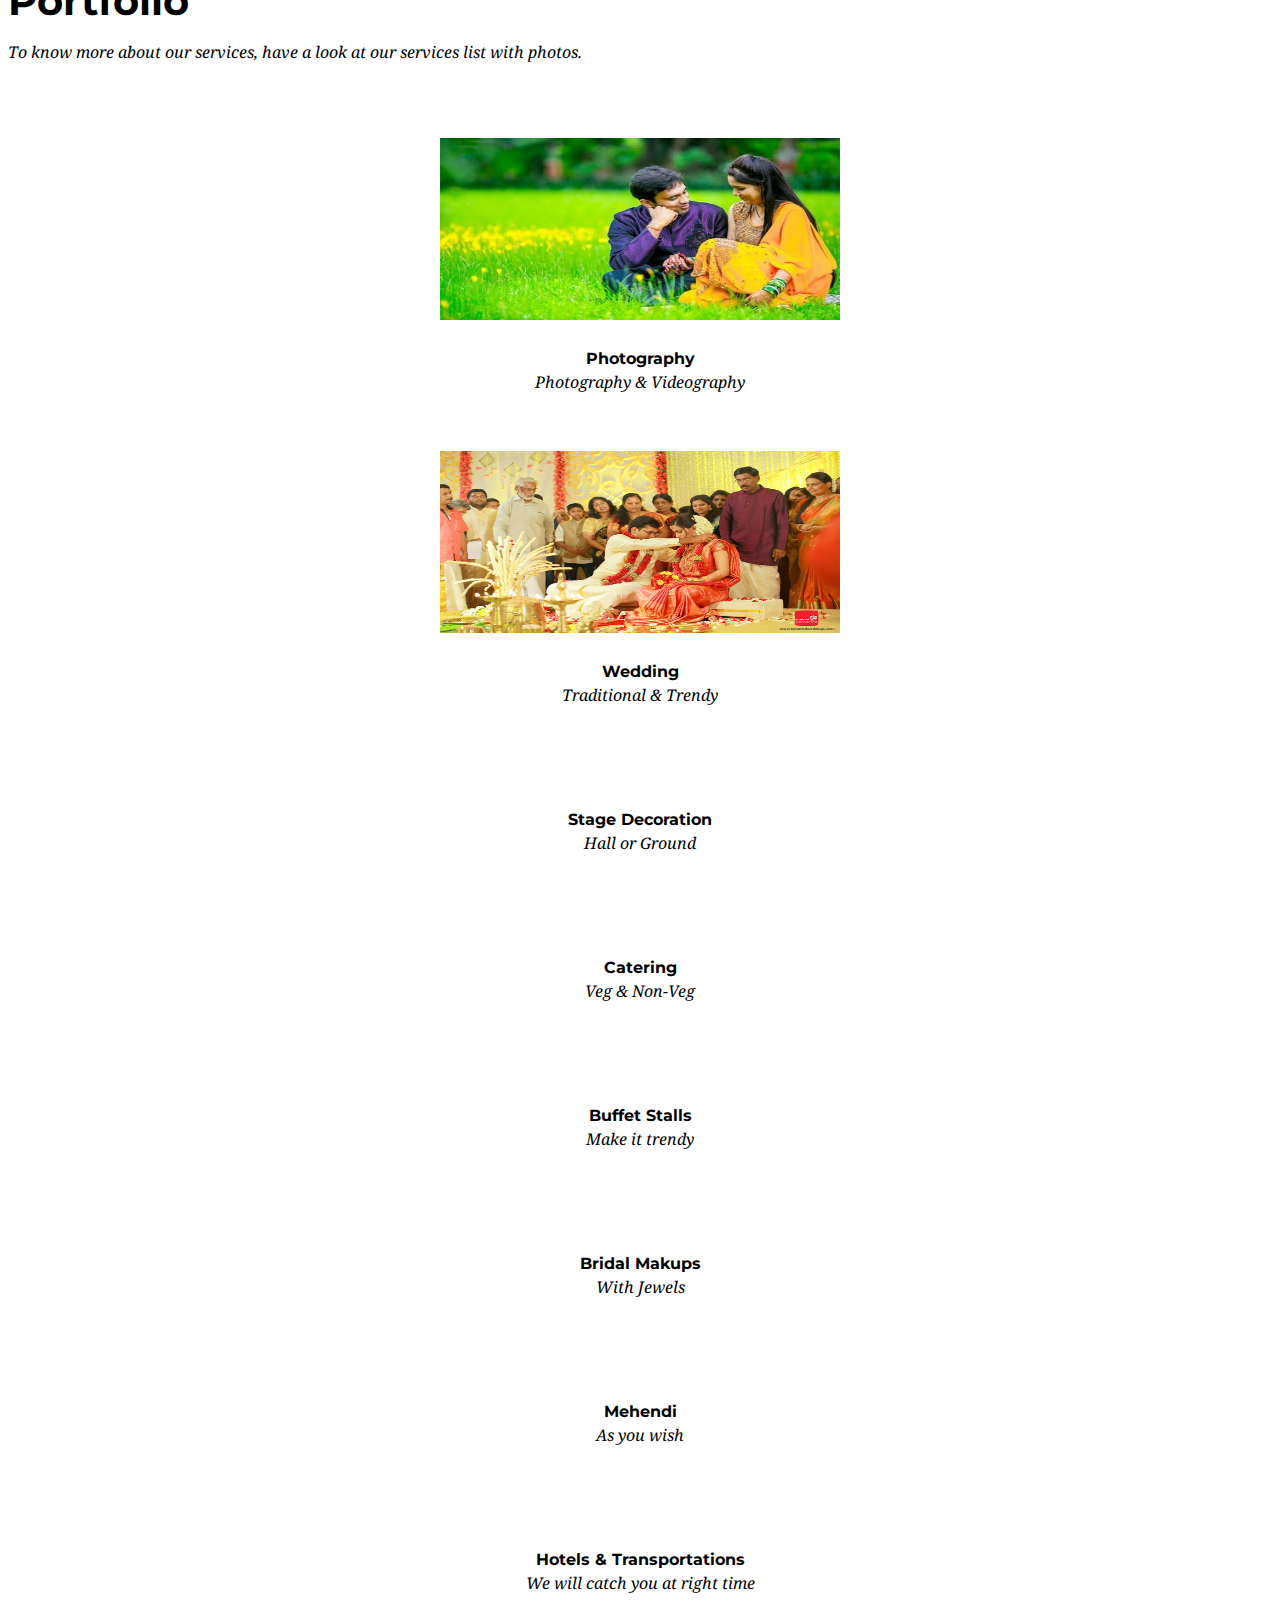
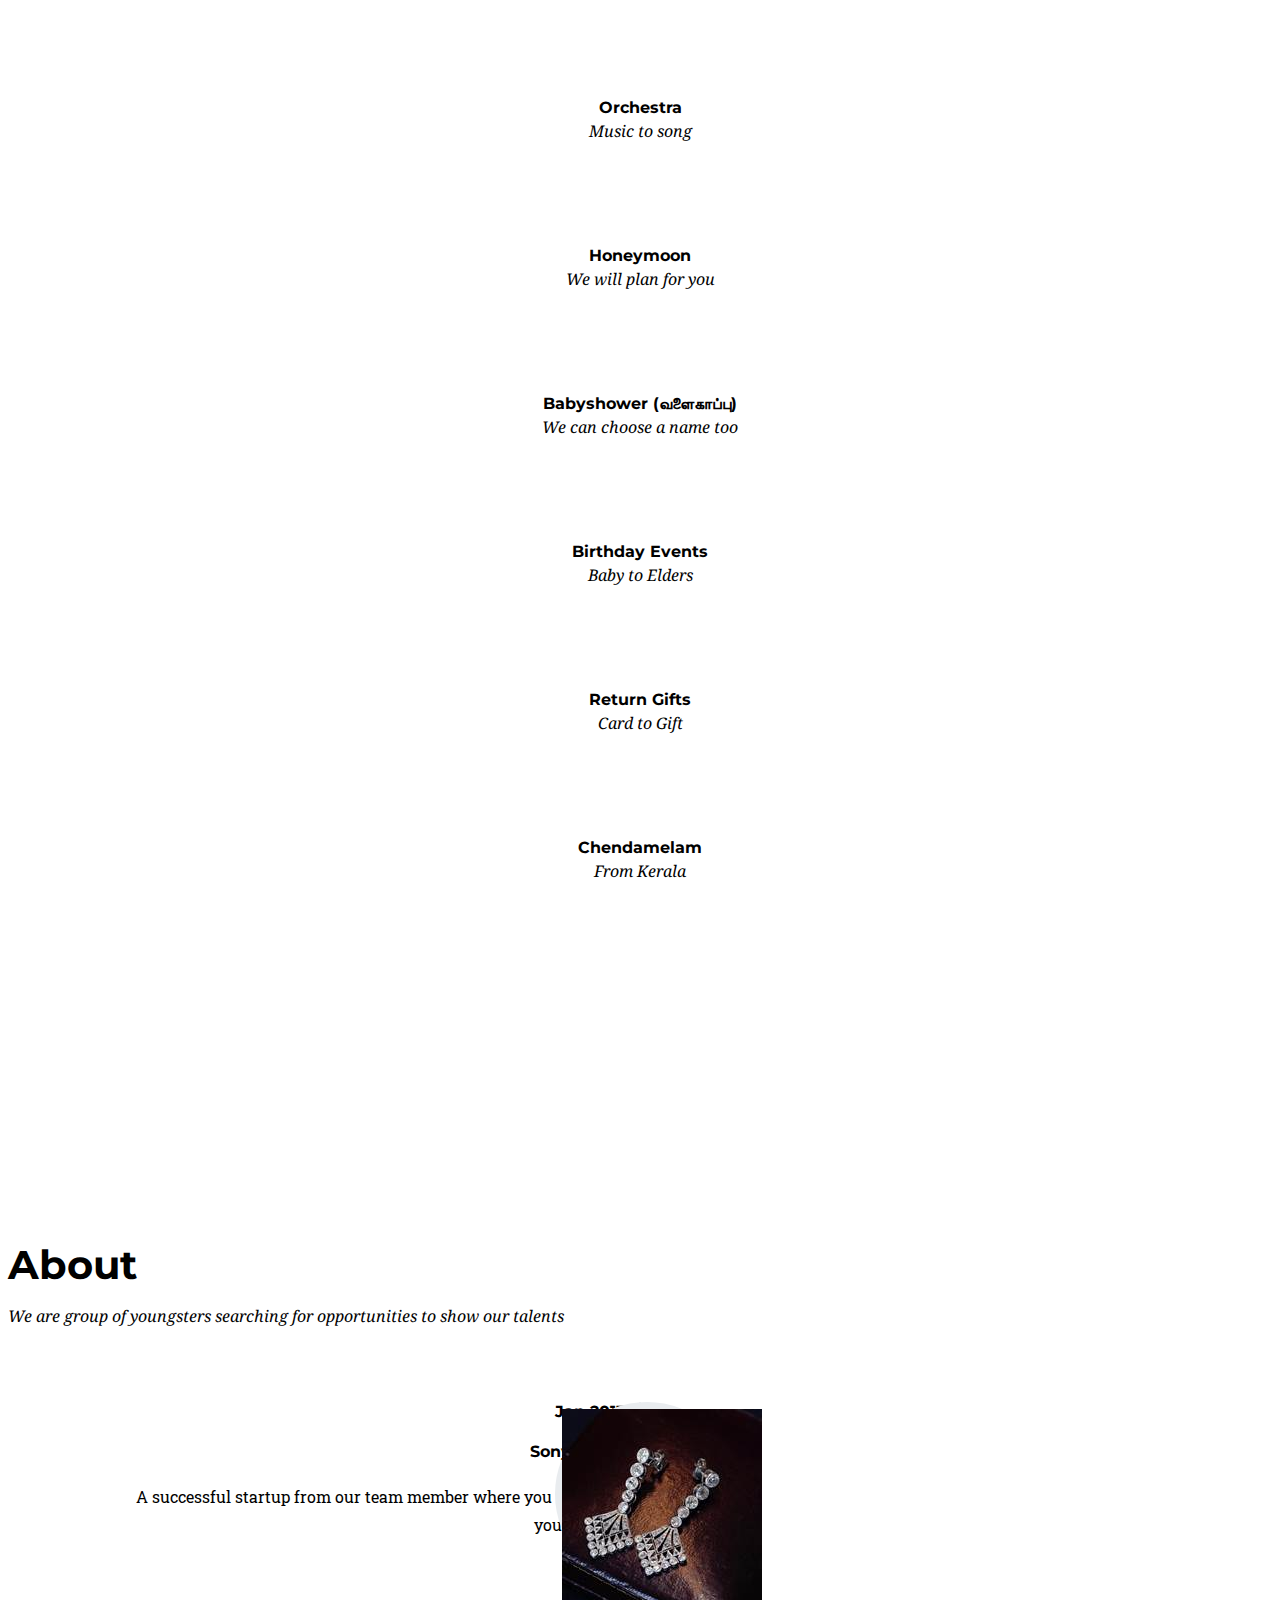
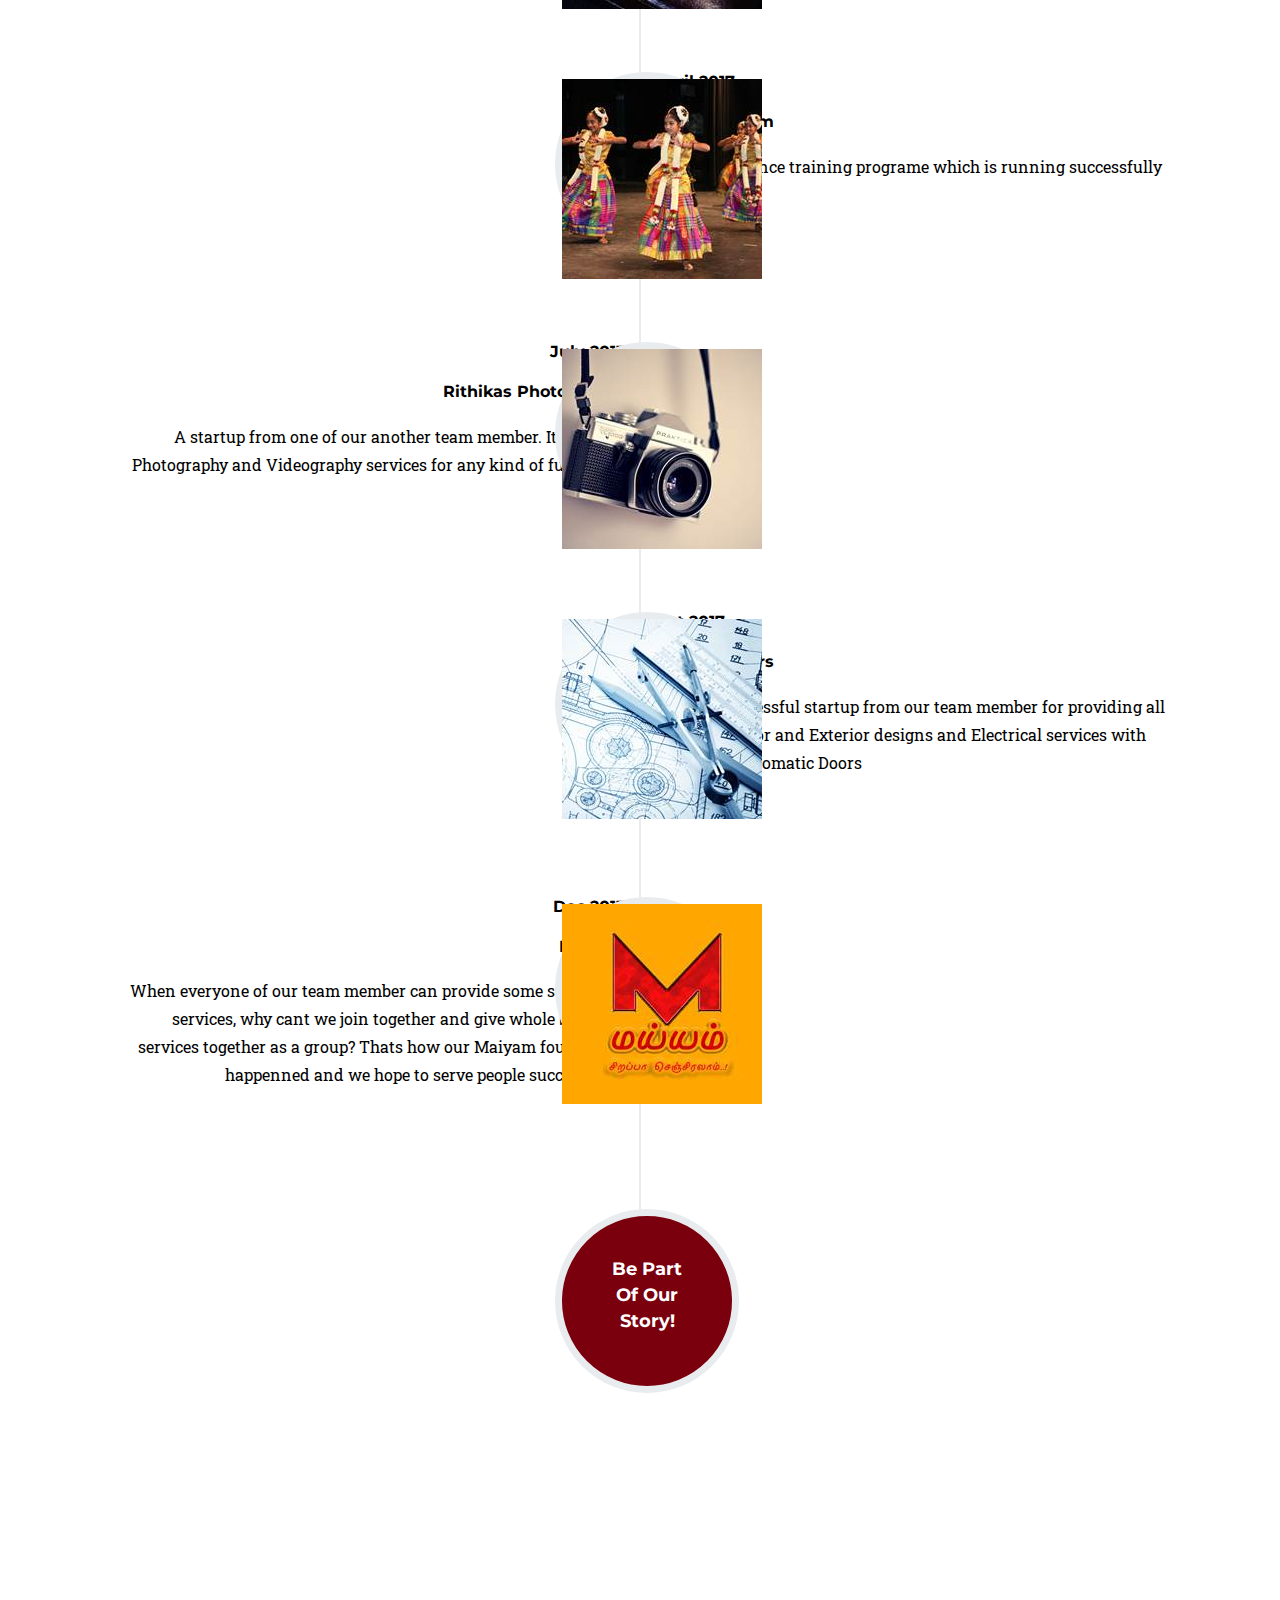
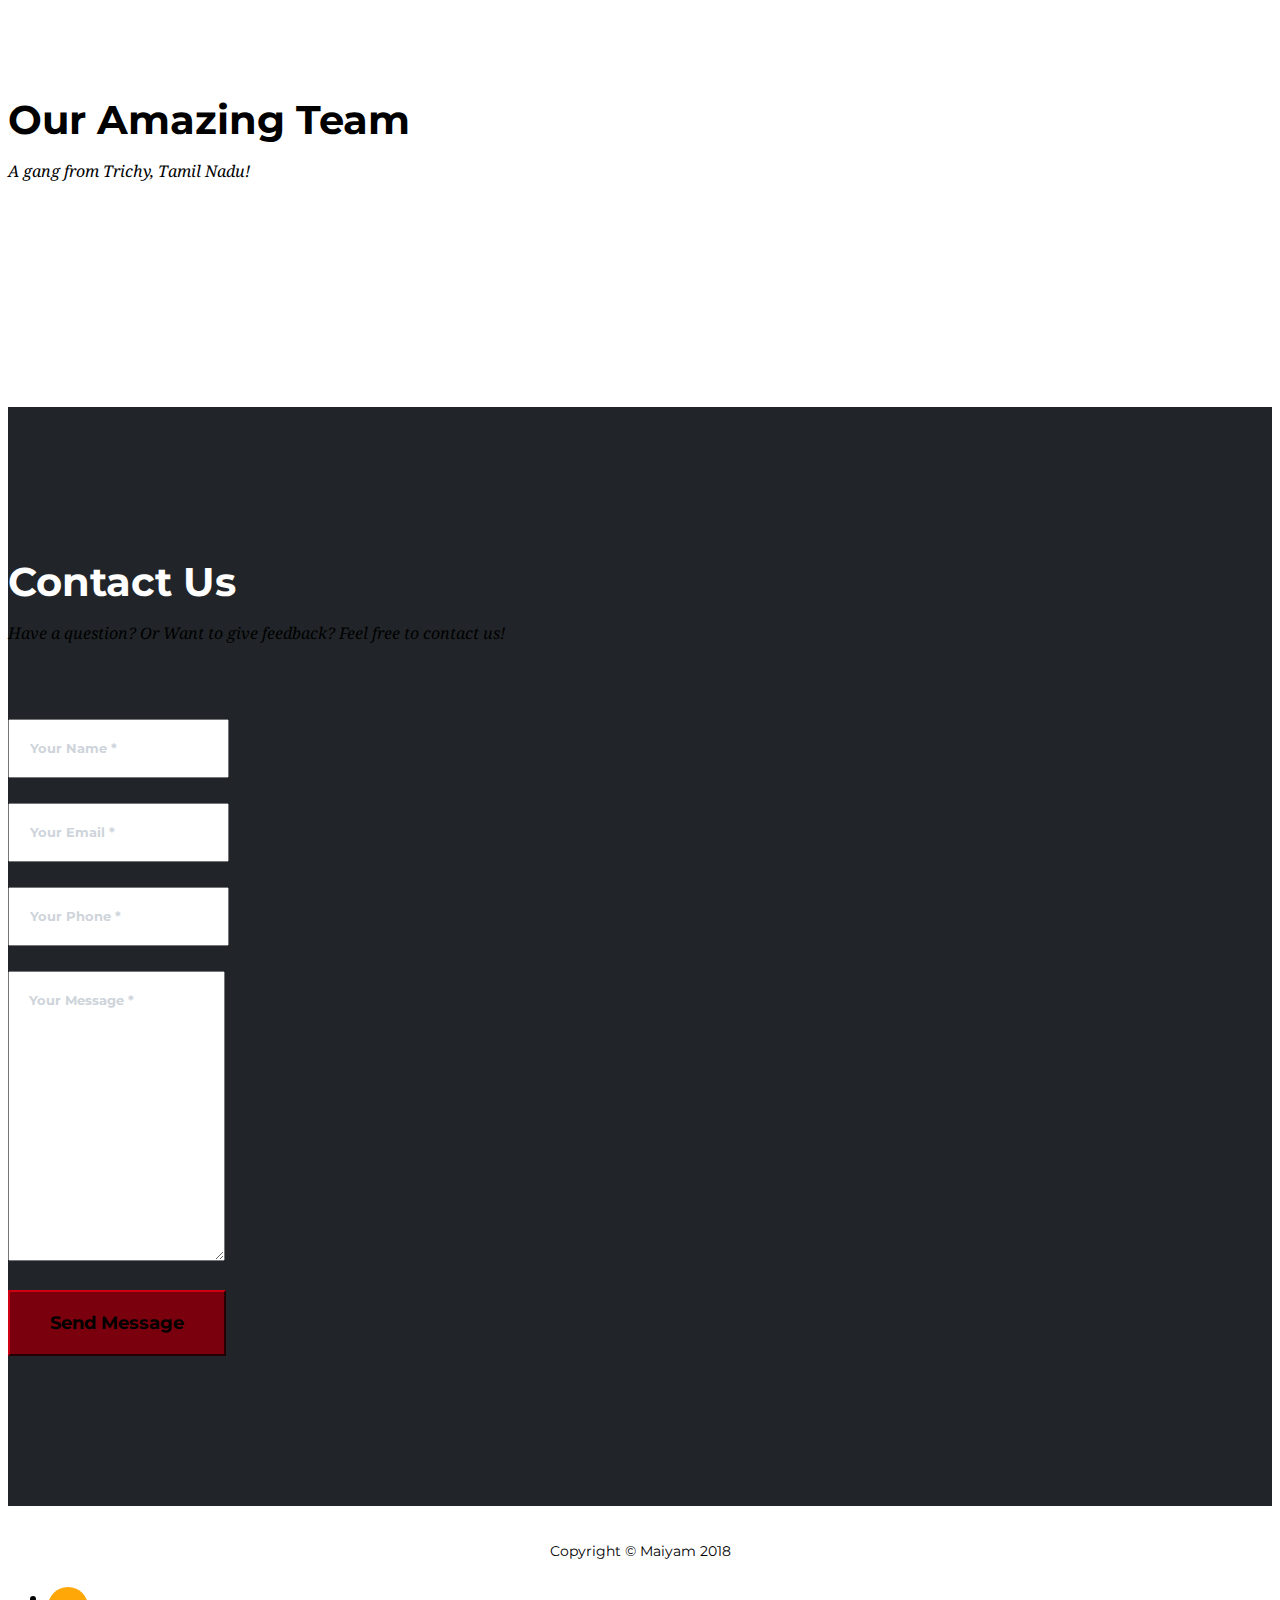
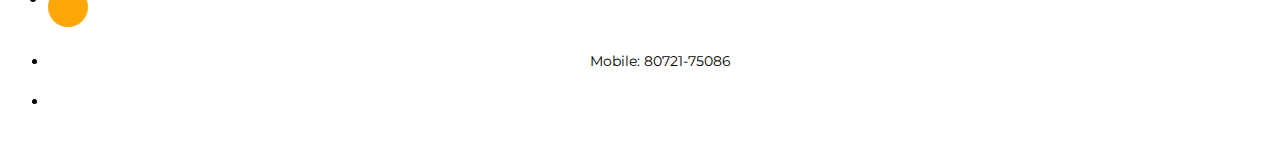
==== commit cbdb13aa: "Update index.html" ====
--- a/index.html
+++ b/index.html
@@ -343,7 +343,7 @@
                     <h4 class="subheading">Sony Fancy</h4>
                   </div>
                   <div class="timeline-body">
-                    <p class="text-muted">A successful start by one of our team member to sell and rent hand made fancy items and jewels for parties and weddings</p>
+                    <p class="text-muted">A successful startup from our team member where you can wear your wishes</p>
                   </div>
                 </div>
               </li>
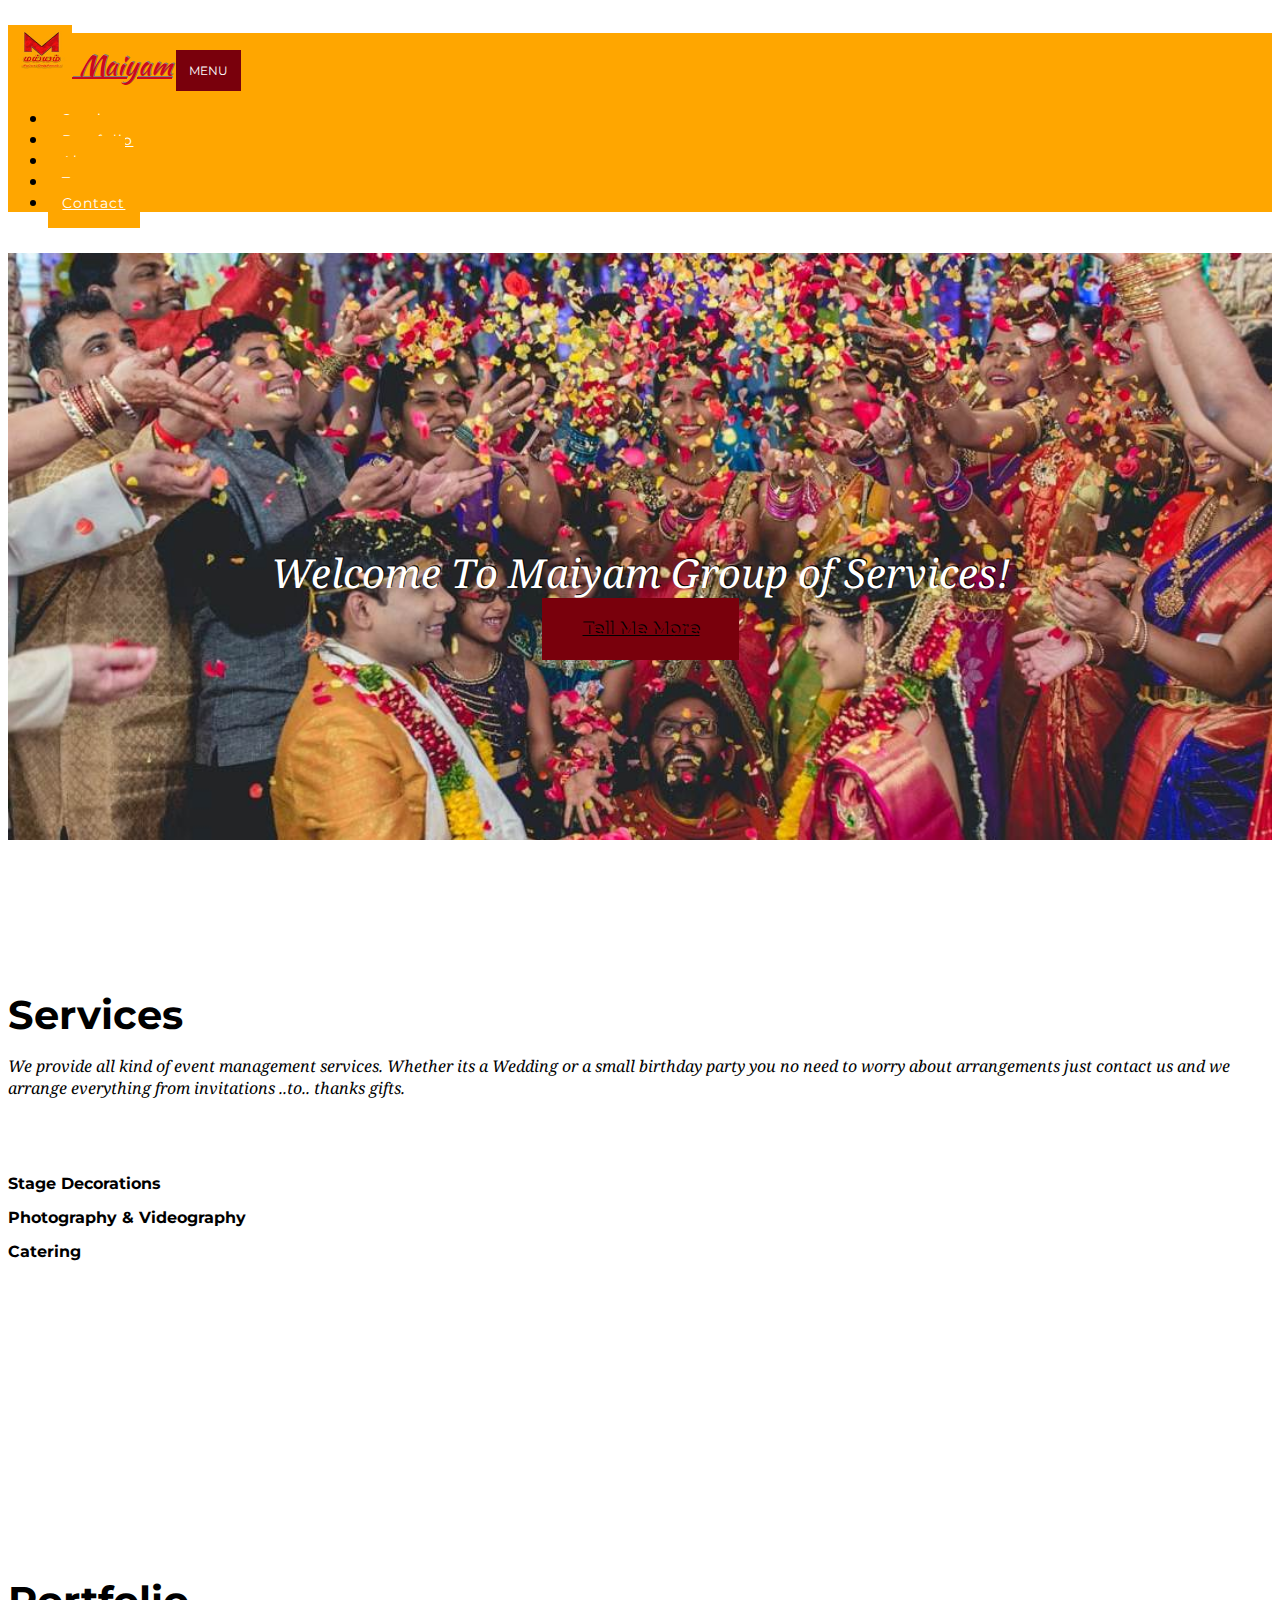
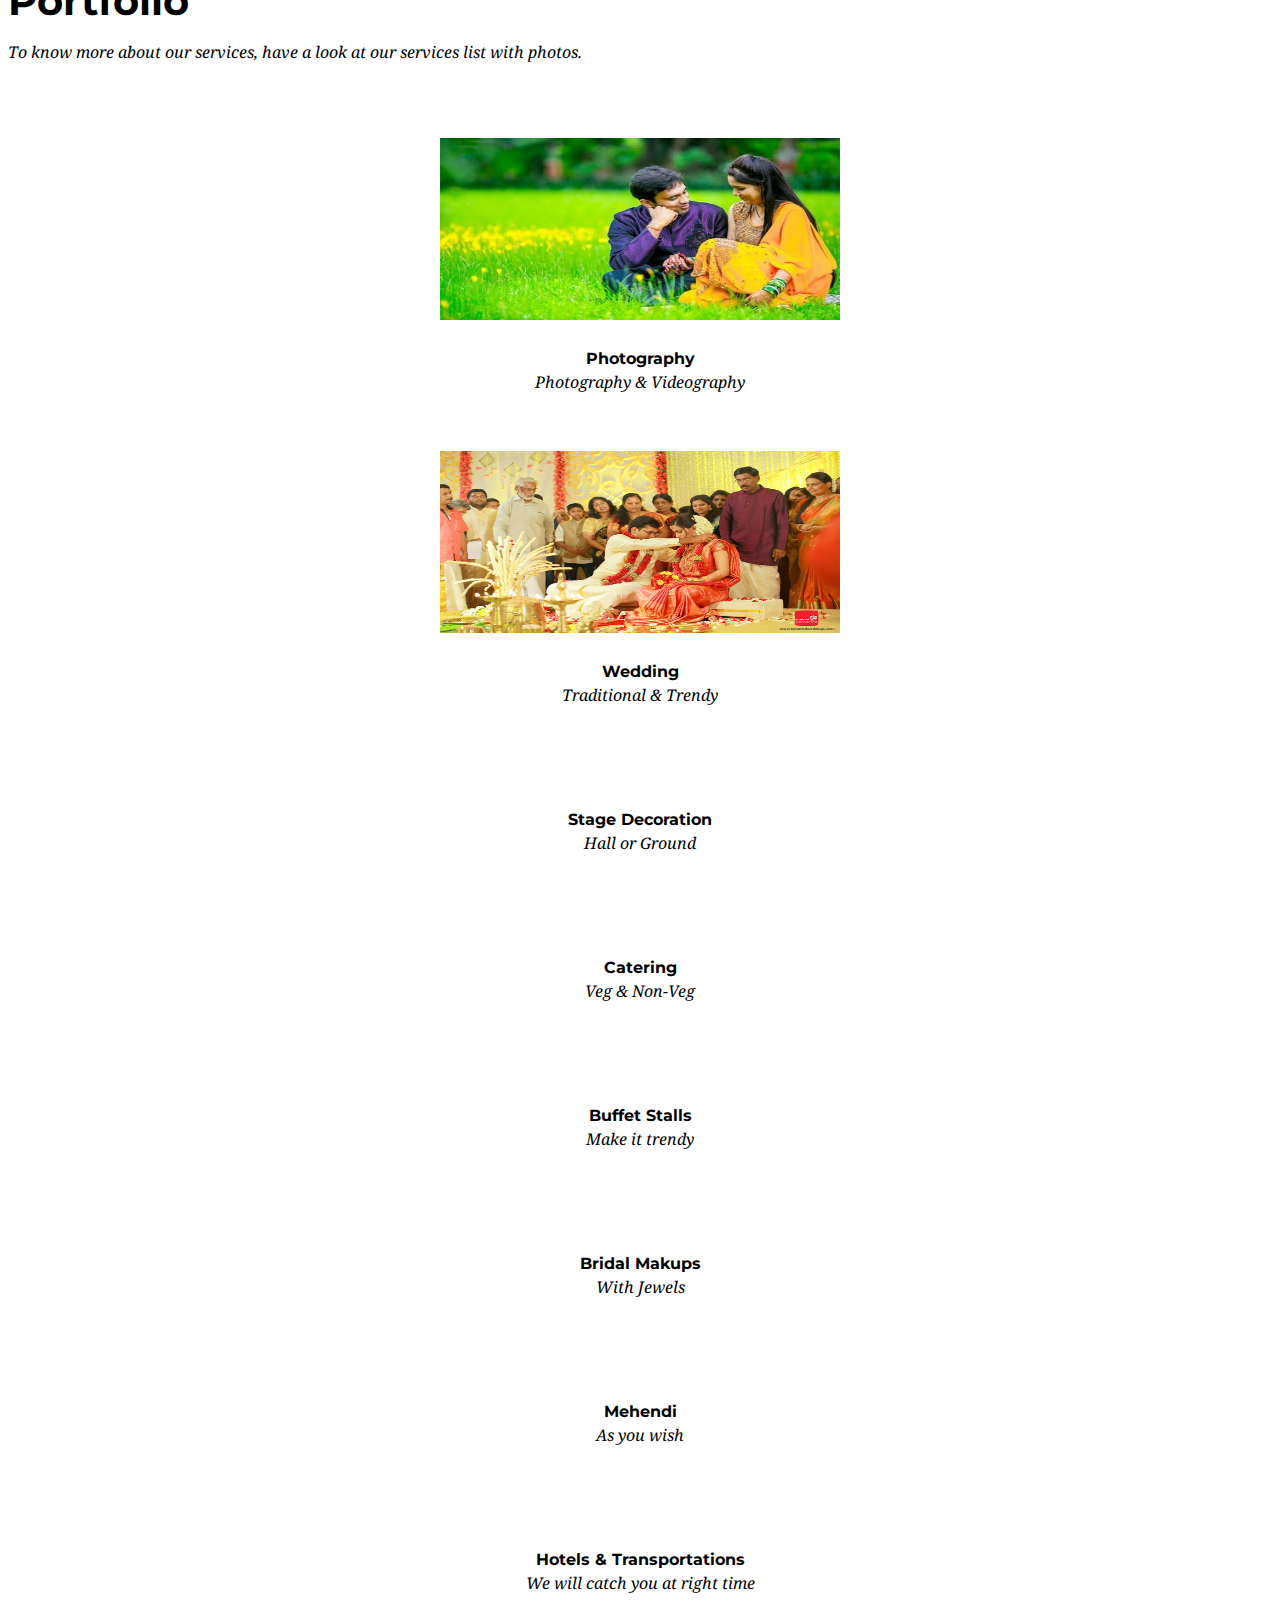
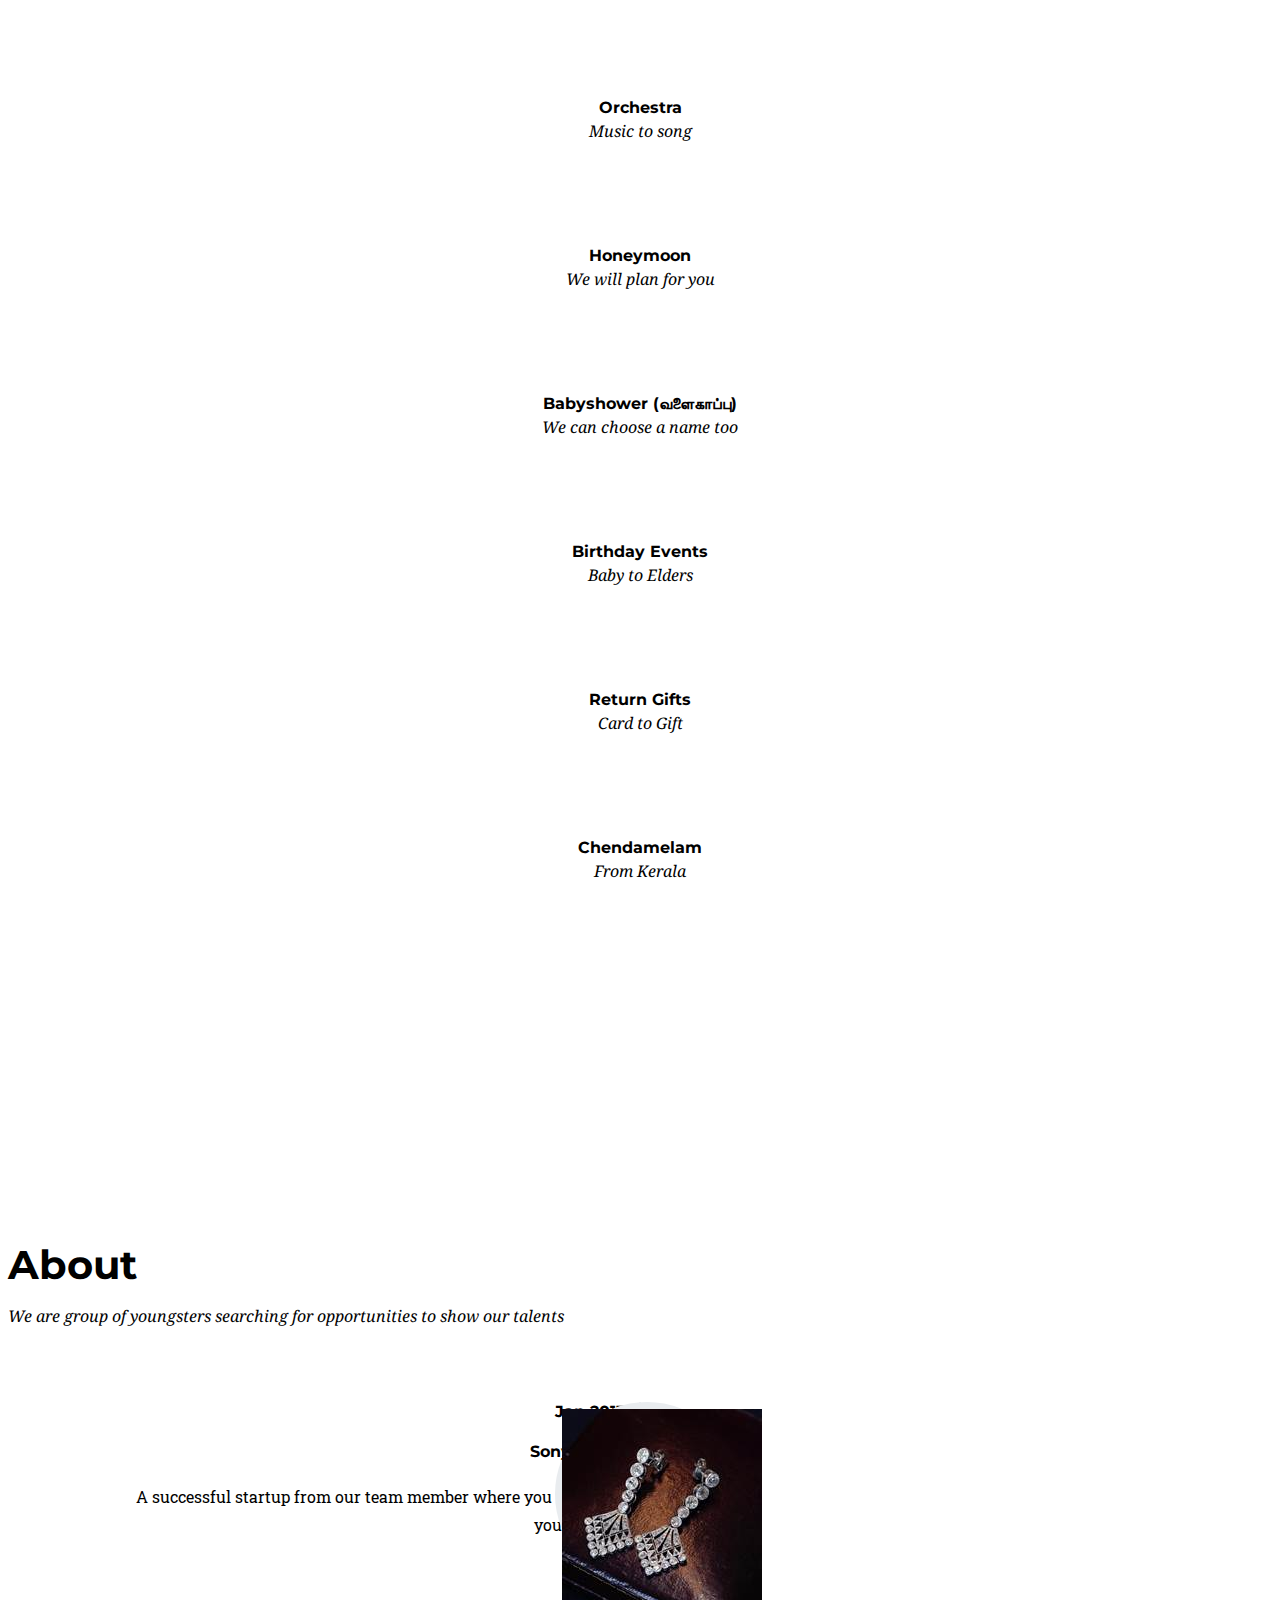
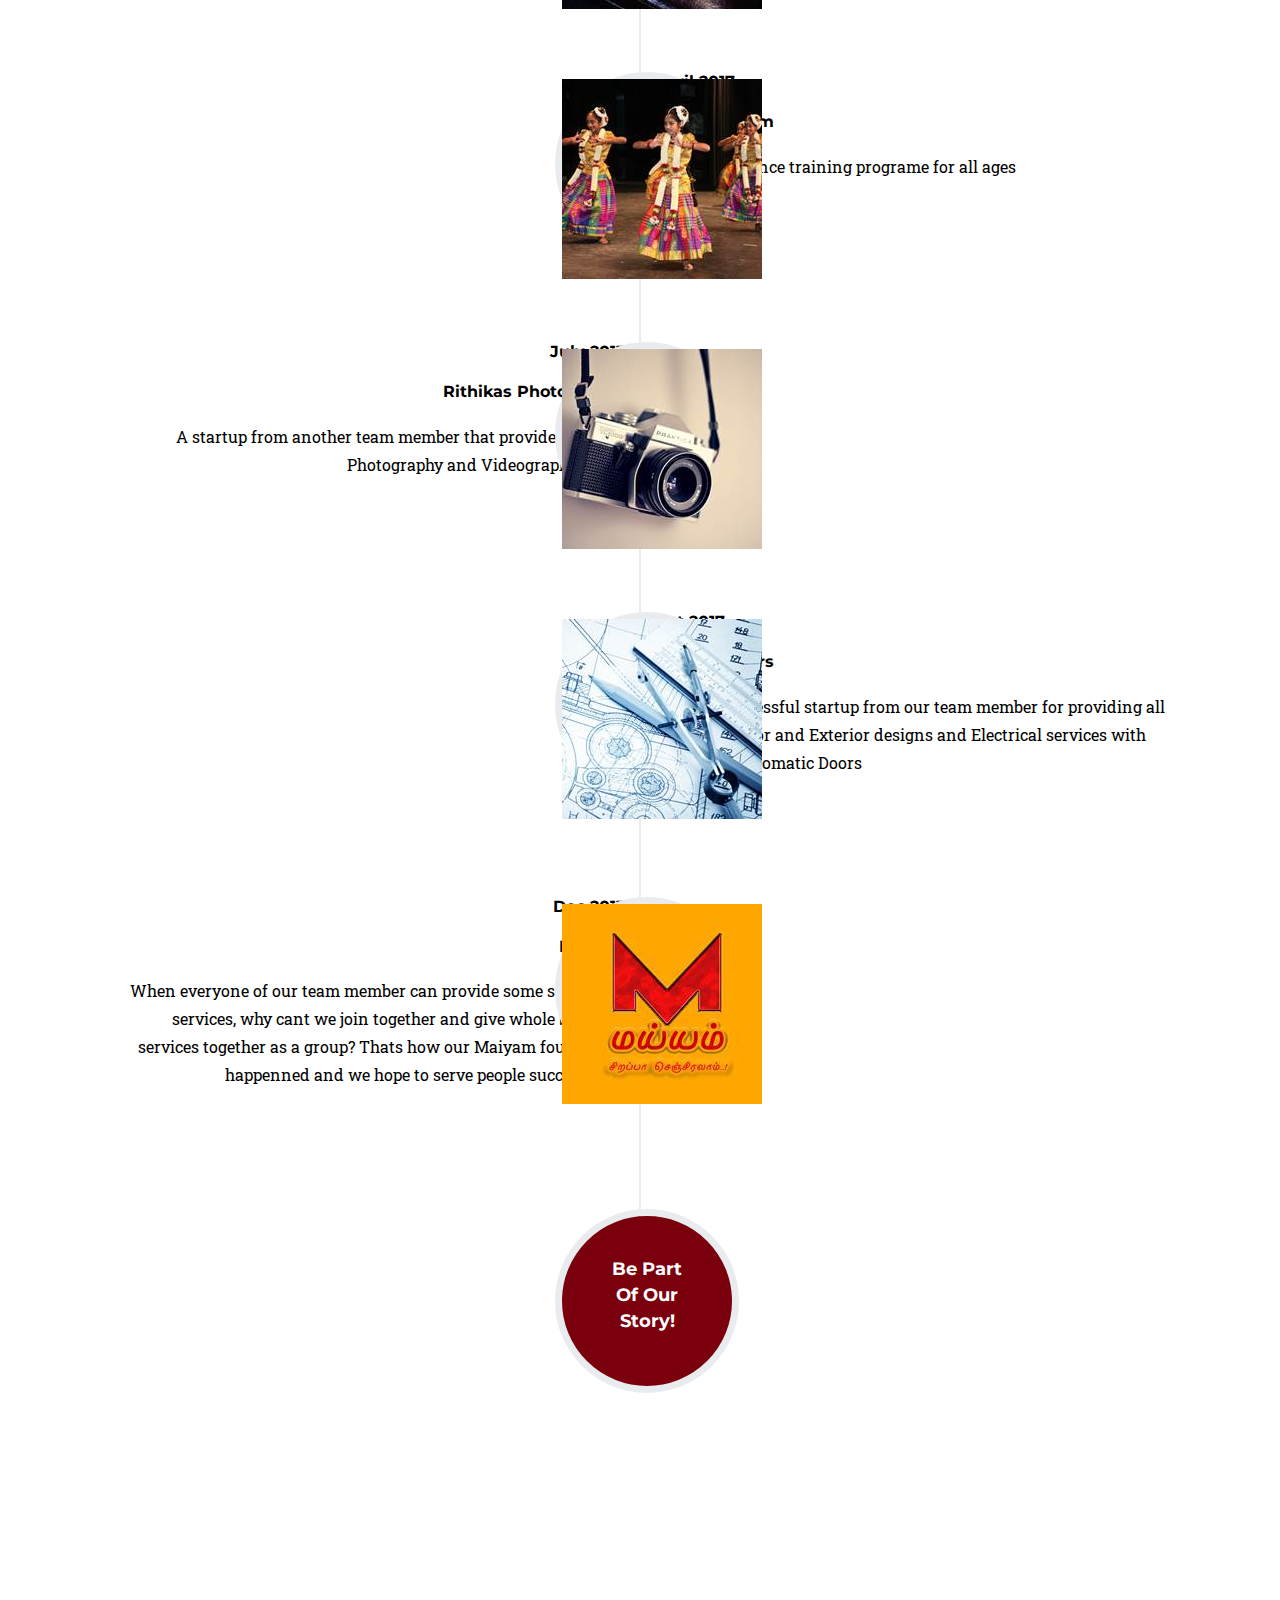
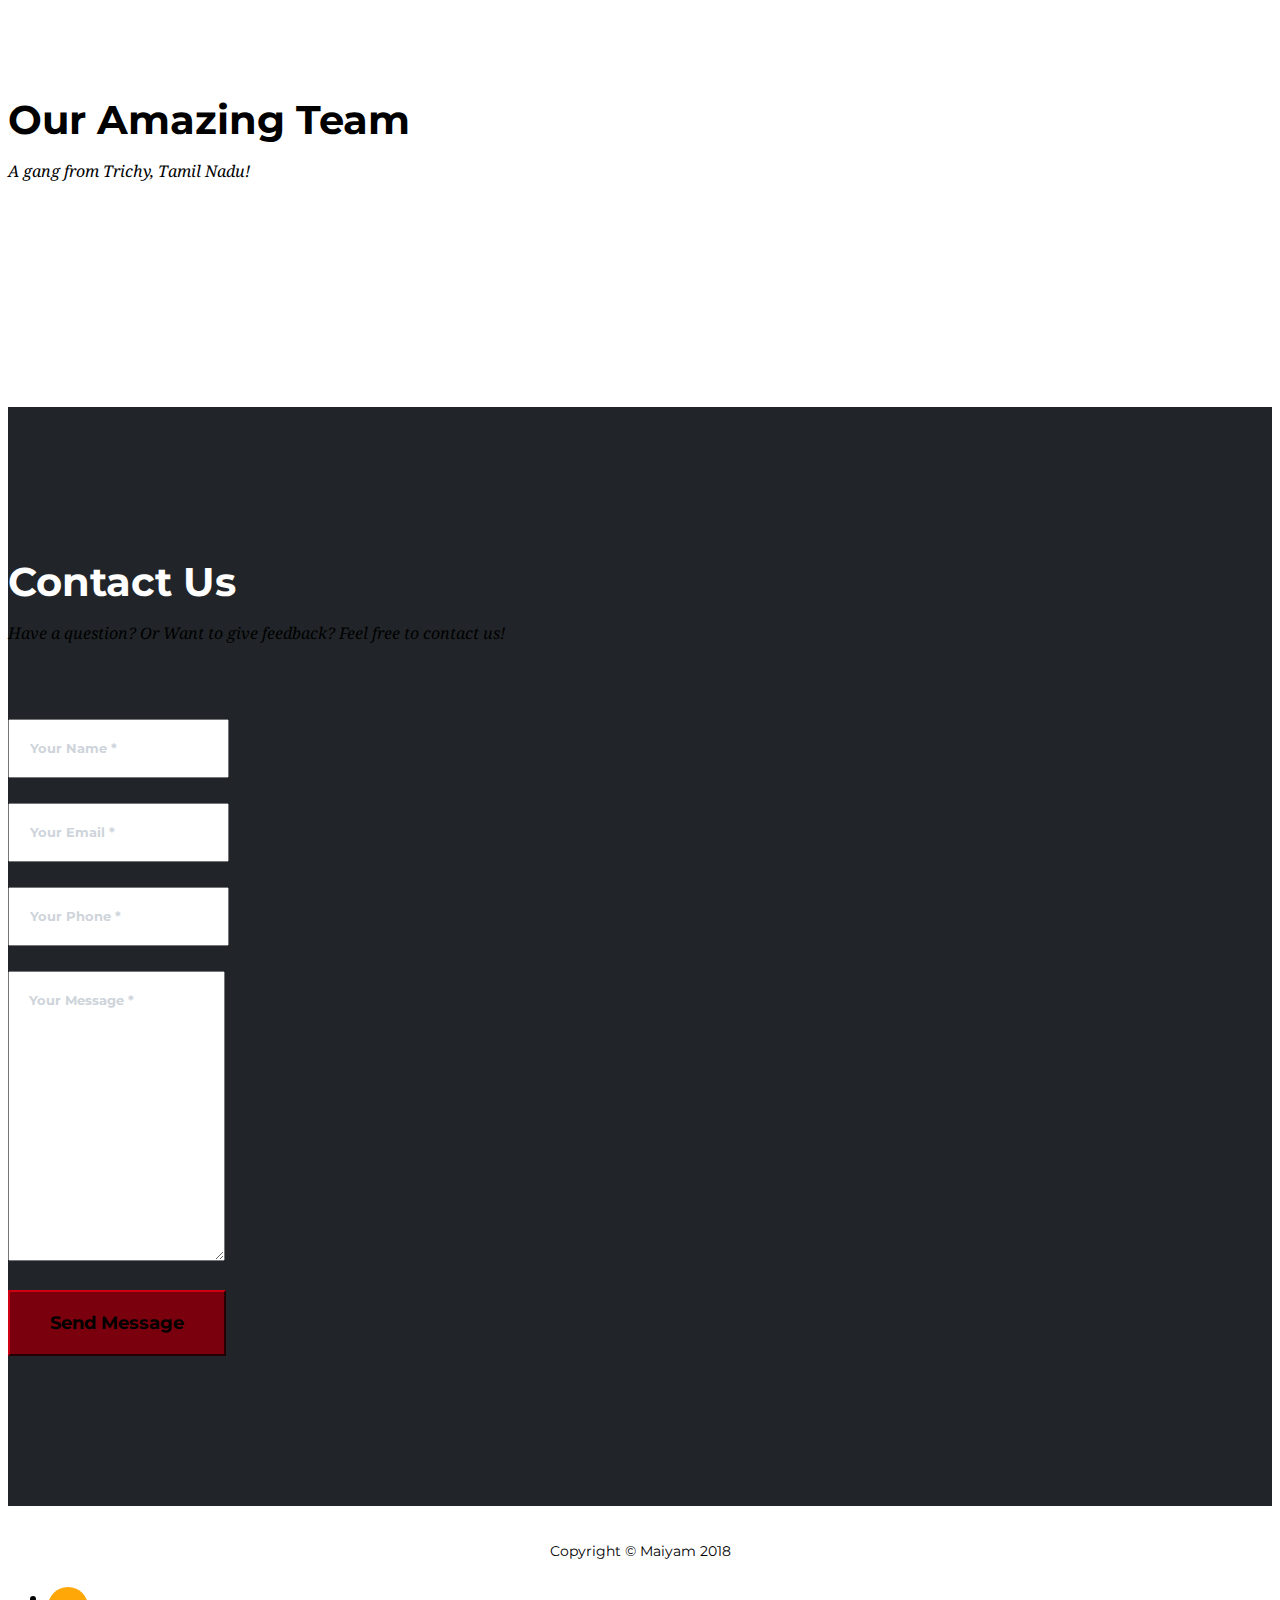
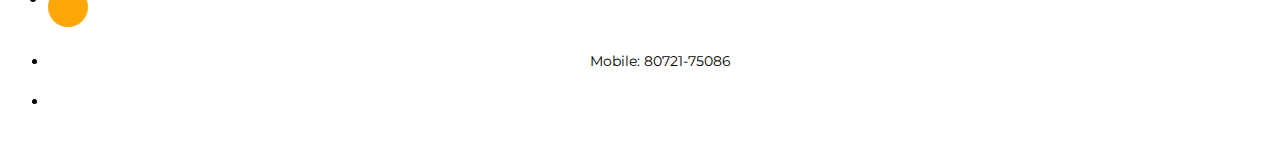
==== commit 87aaf95a: "Update index.html" ====
--- a/index.html
+++ b/index.html
@@ -357,7 +357,7 @@
                     <h4 class="subheading">Rajalakshnam</h4>
                   </div>
                   <div class="timeline-body">
-                    <p class="text-muted">A classical dance training programe which is running successfully</p>
+                    <p class="text-muted">A classical dance training programe for all ages</p>
                   </div>
                 </div>
               </li>
@@ -371,7 +371,7 @@
                     <h4 class="subheading">Rithikas Photography</h4>
                   </div>
                   <div class="timeline-body">
-                    <p class="text-muted">A startup from one of our another team member. It provides Photography and Videography services for any kind of functions.</p>
+                    <p class="text-muted">A startup from another team member that provides all your Photography and Videography needs</p>
                   </div>
                 </div>
               </li>
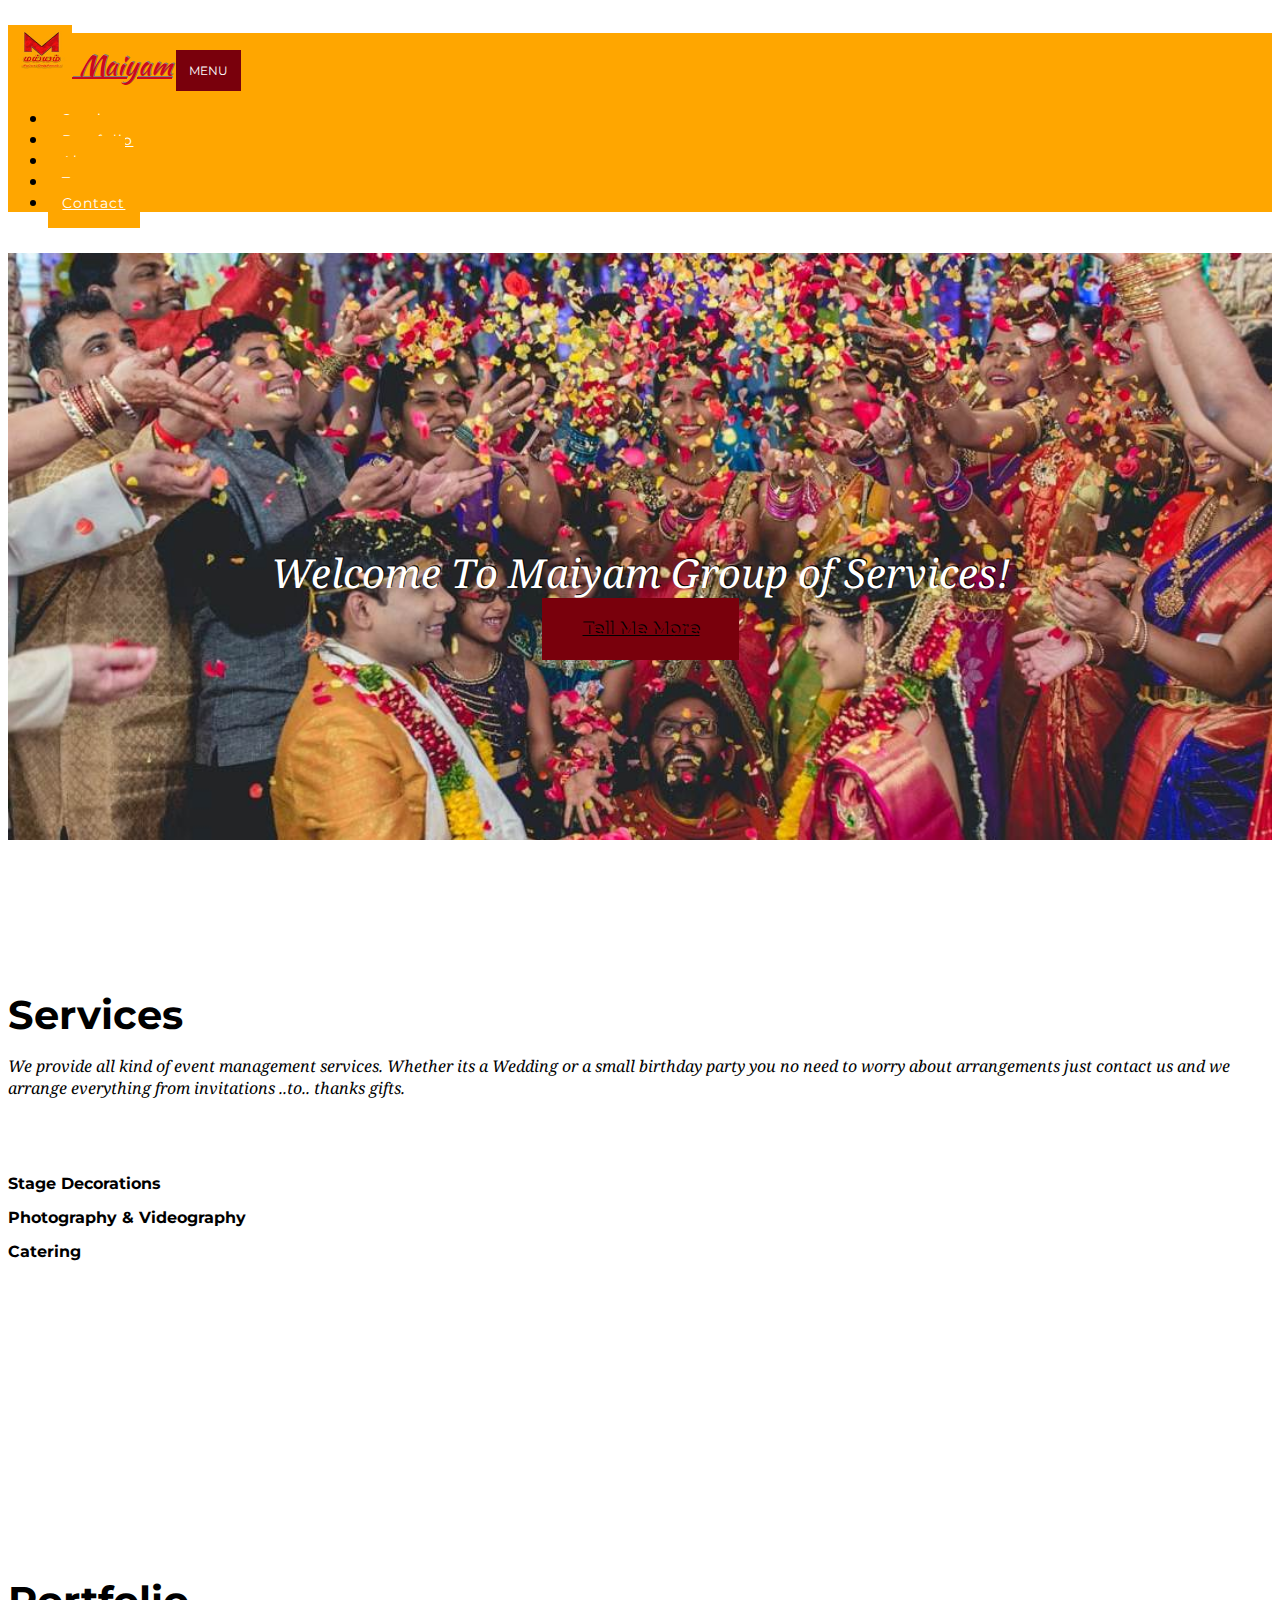
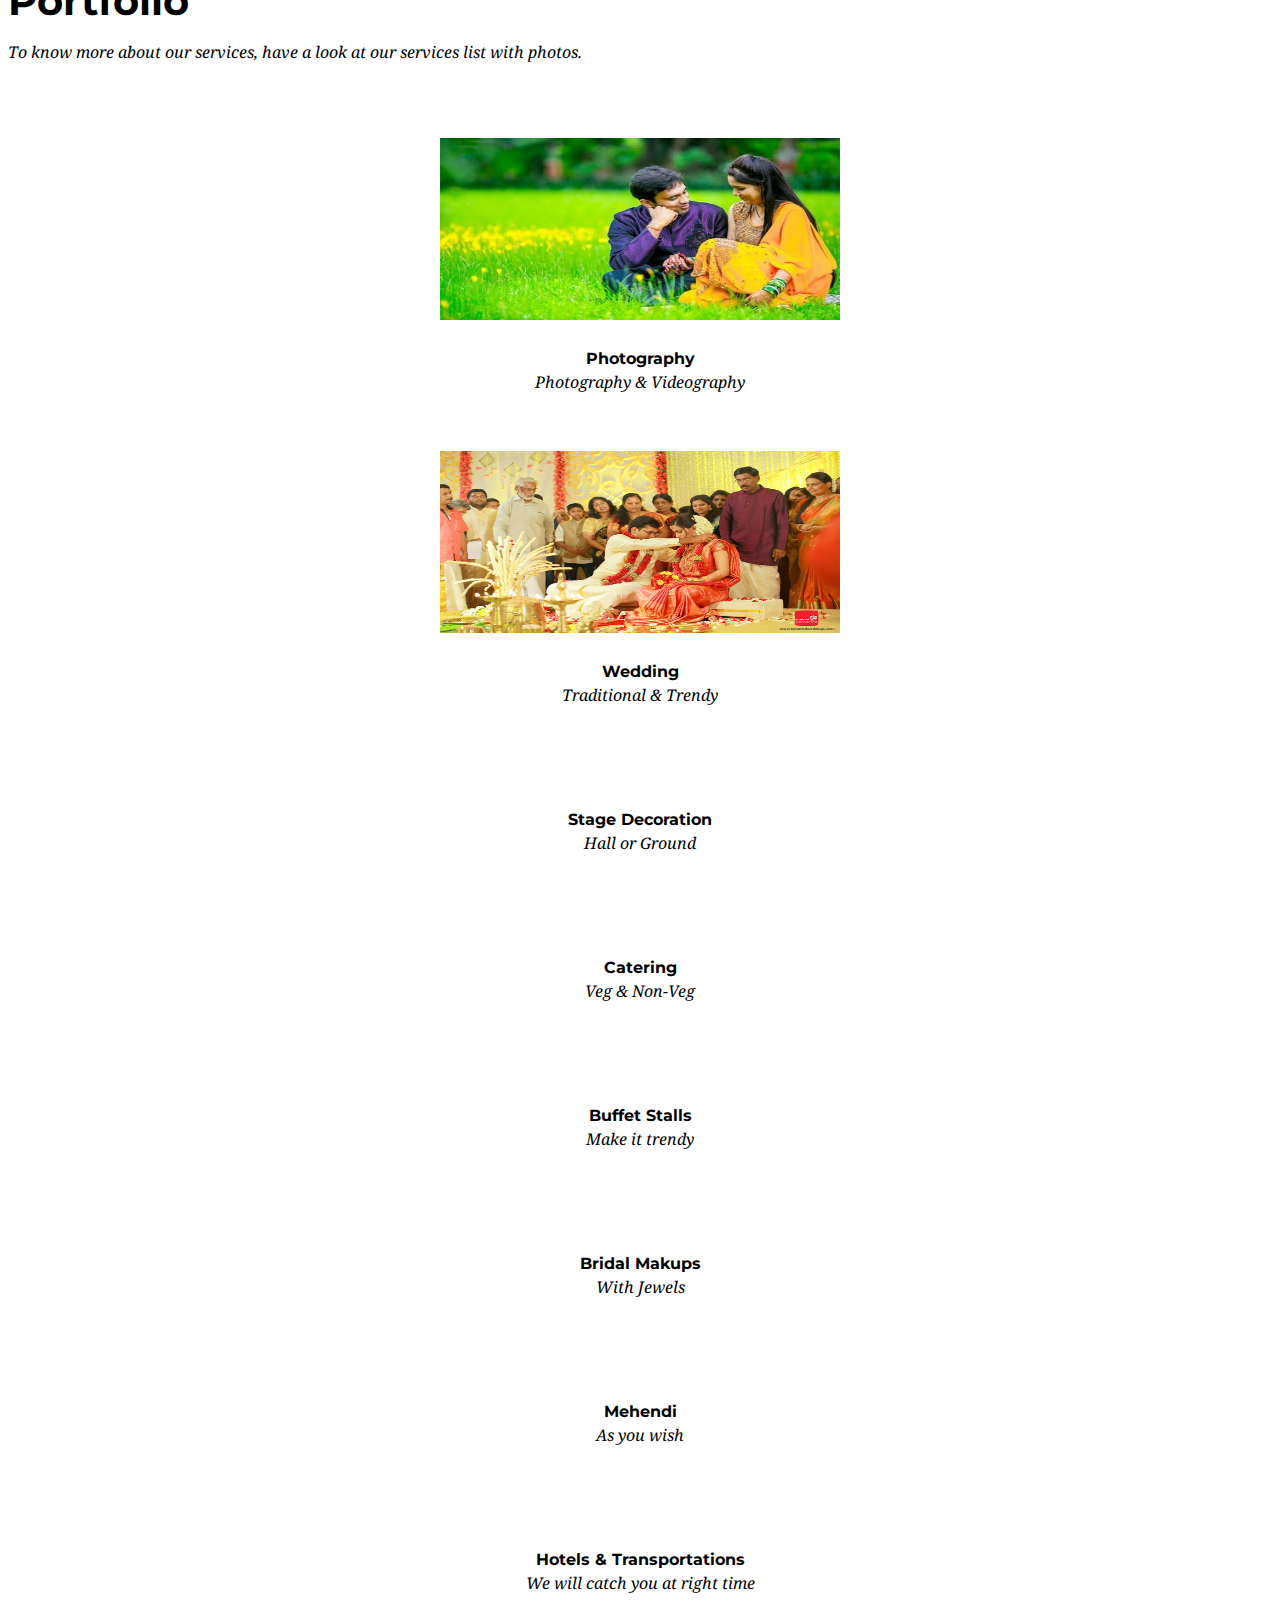
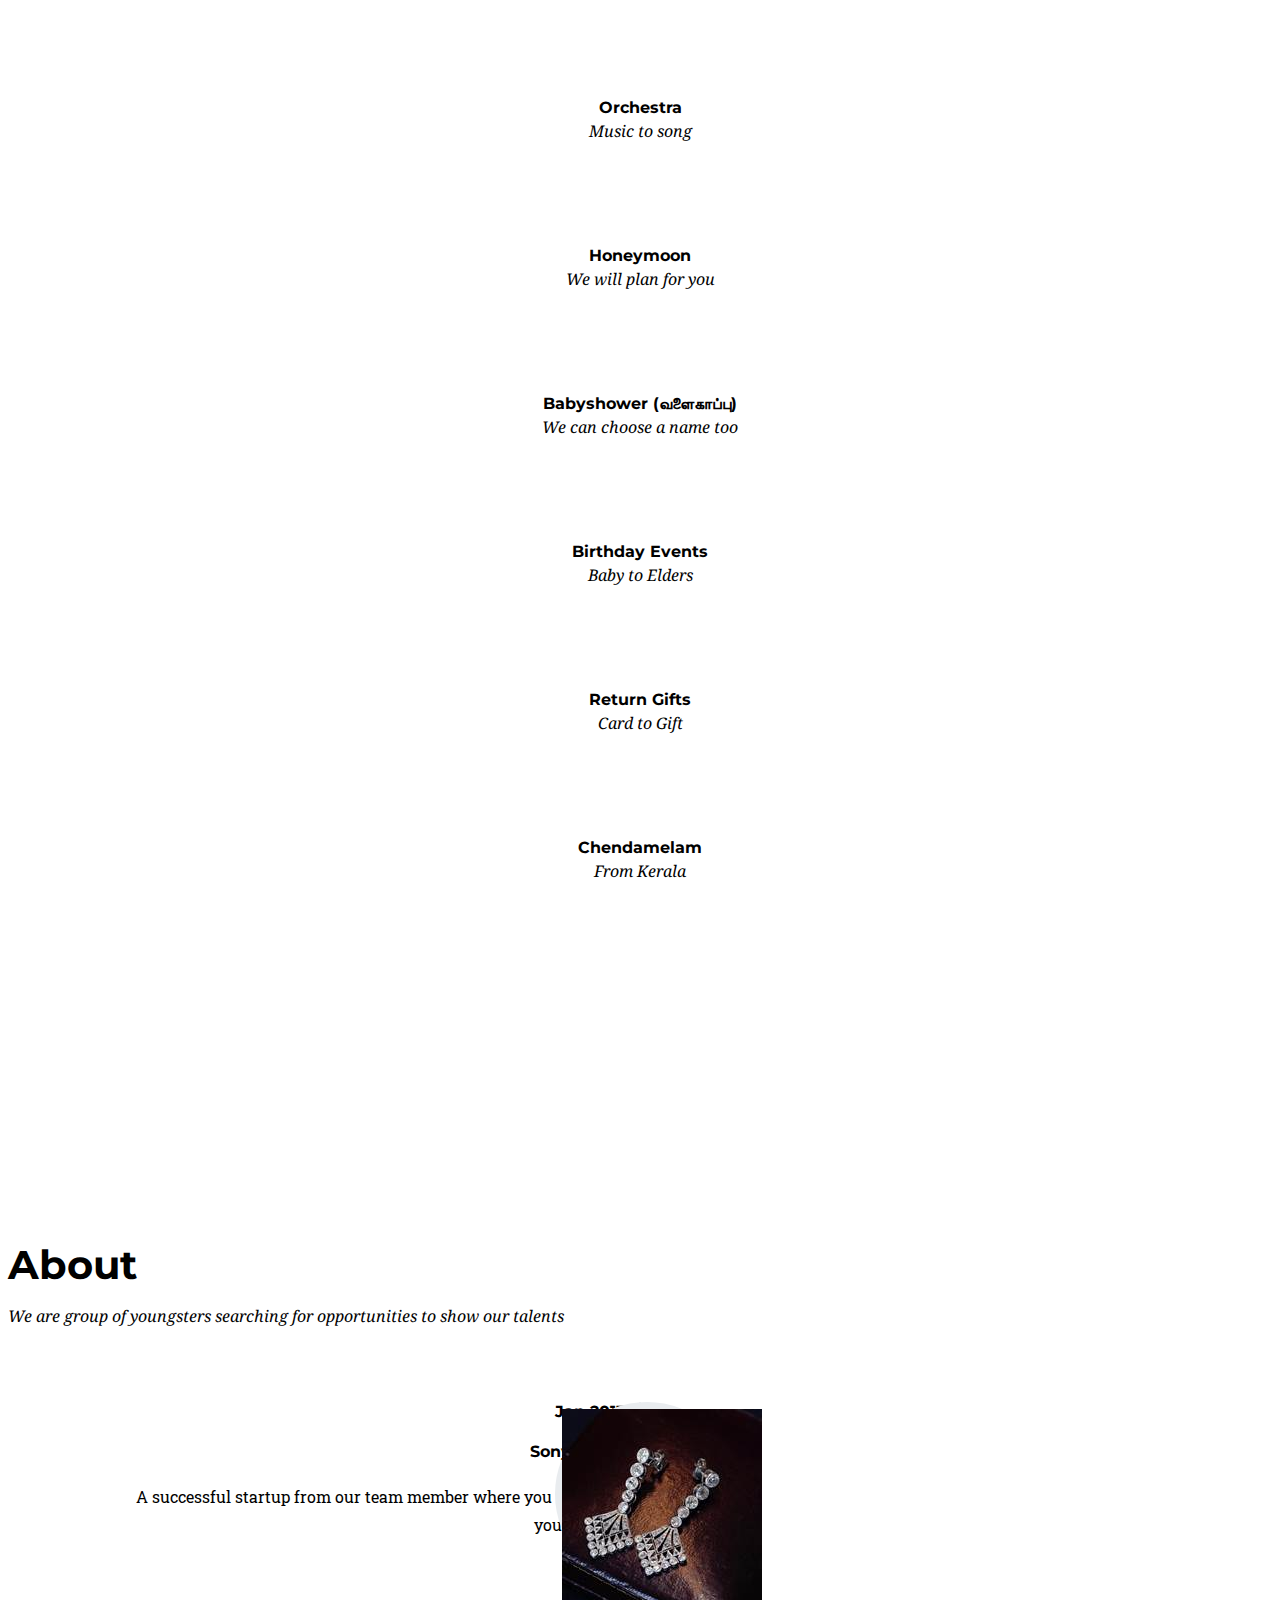
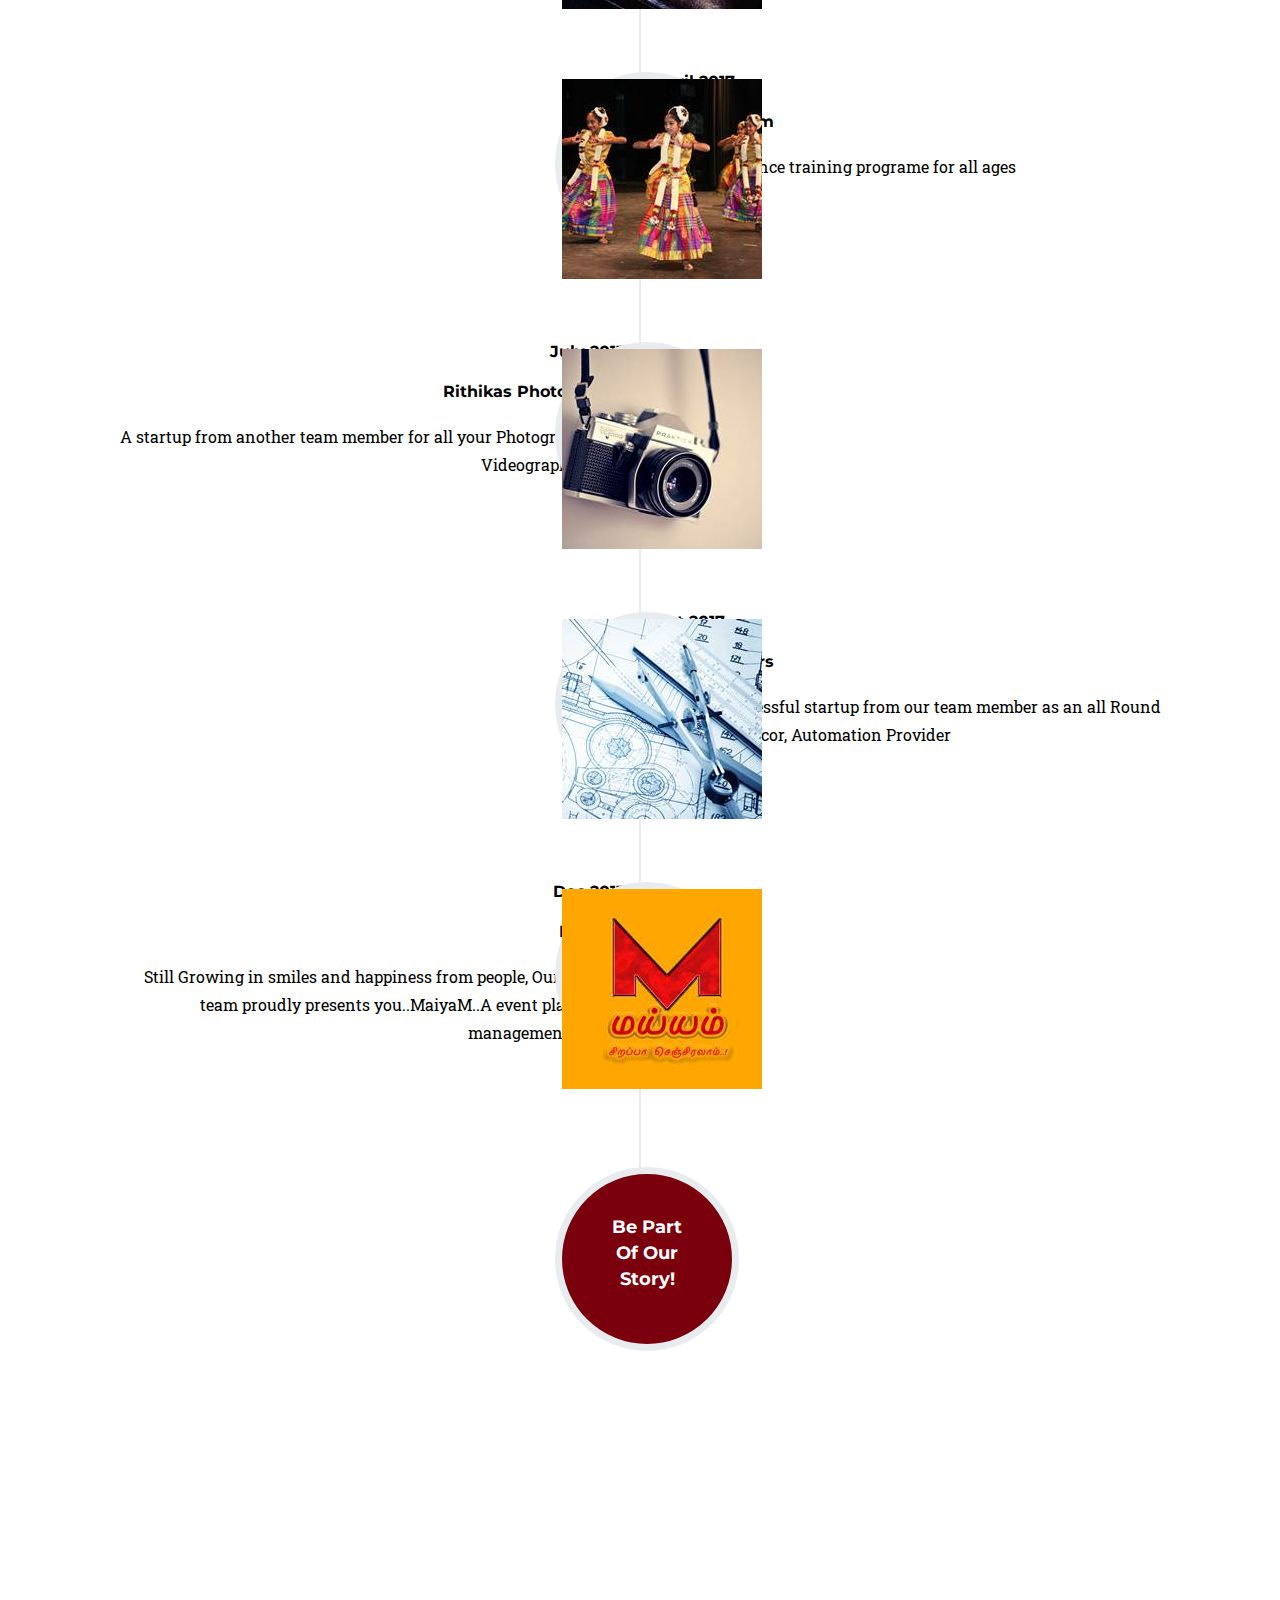
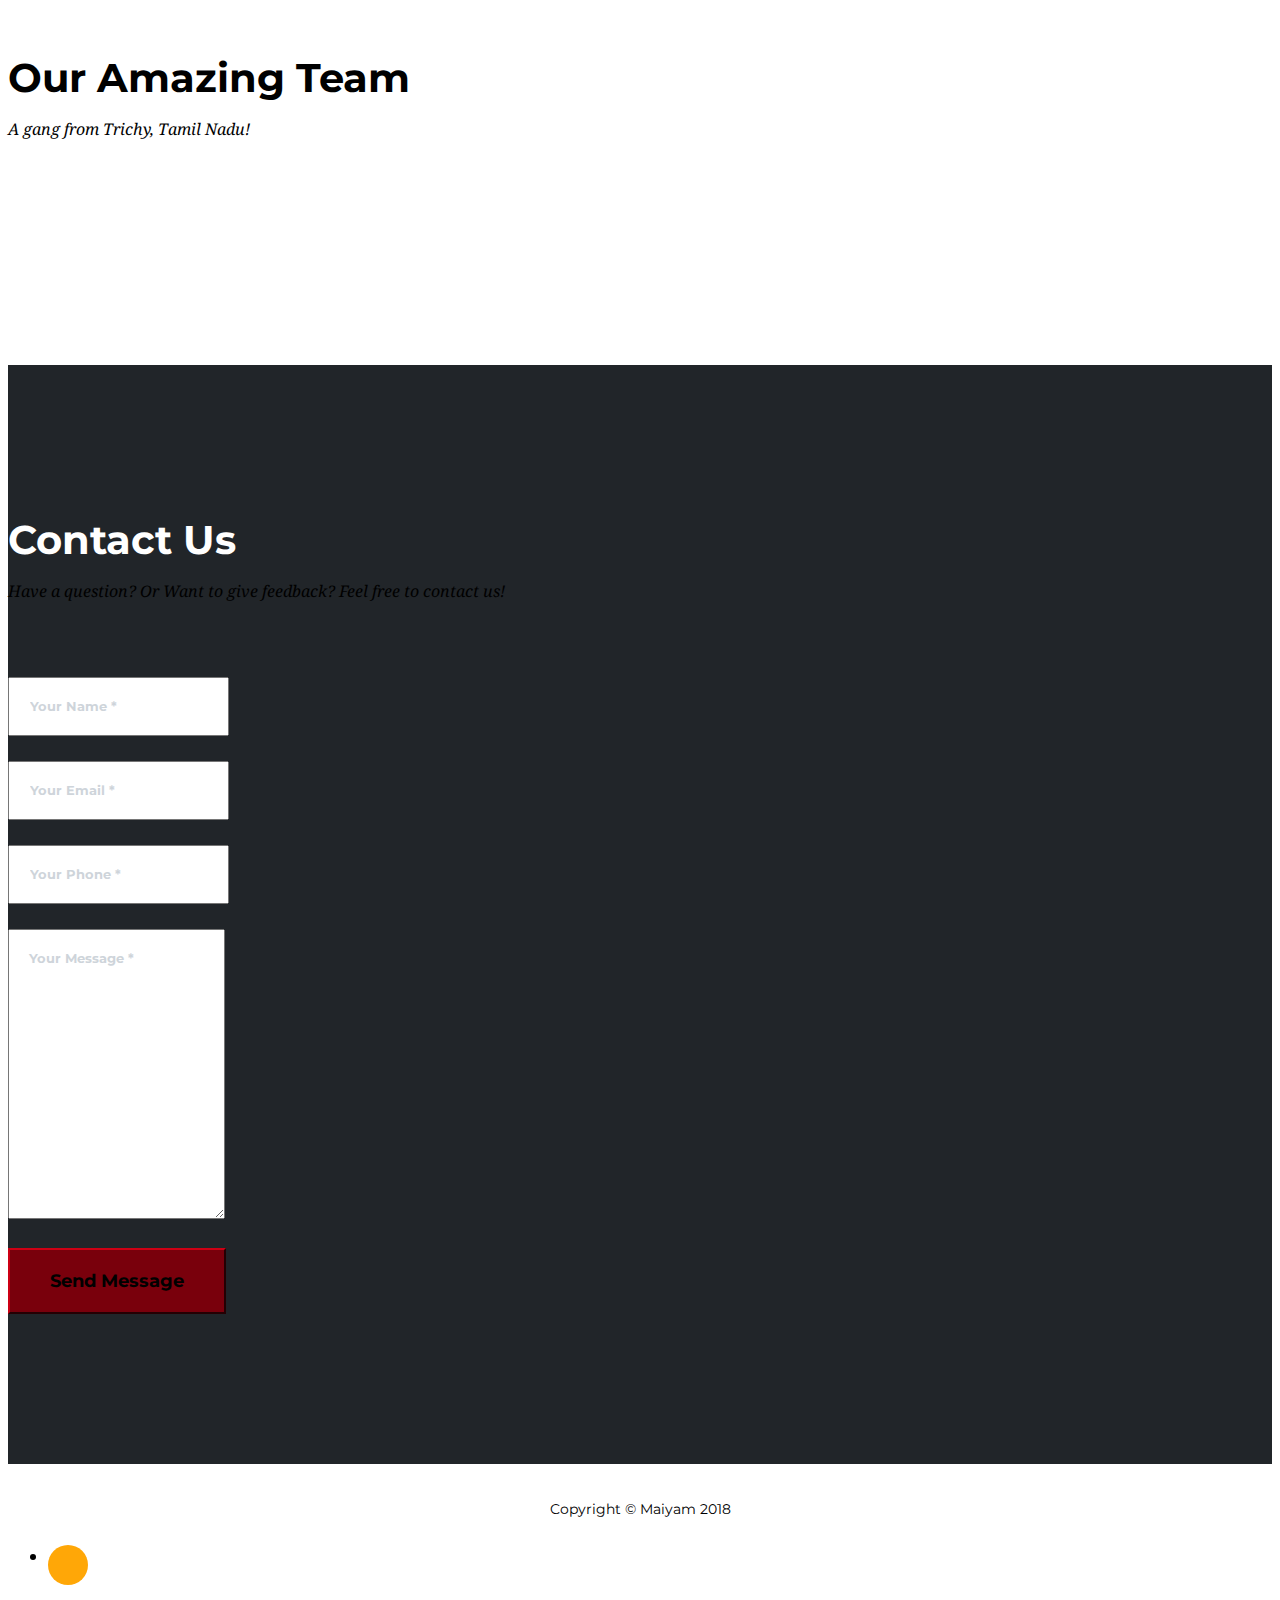
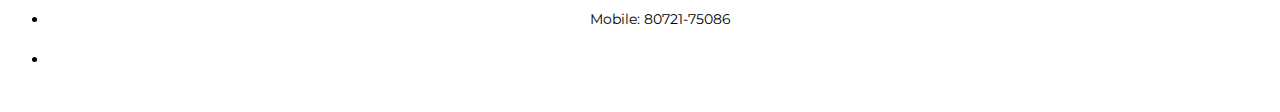
==== commit 53ba1f6a: "Update index.html" ====
--- a/index.html
+++ b/index.html
@@ -371,7 +371,7 @@
                     <h4 class="subheading">Rithikas Photography</h4>
                   </div>
                   <div class="timeline-body">
-                    <p class="text-muted">A startup from another team member that provides all your Photography and Videography needs</p>
+                    <p class="text-muted">A startup from another team member for all your Photography and Videography needs</p>
                   </div>
                 </div>
               </li>
@@ -385,7 +385,7 @@
                     <h4 class="subheading">MM Engineers</h4>
                   </div>
                   <div class="timeline-body">
-                    <p class="text-muted">Another successful startup from our team member for providing all kind of Interior and Exterior designs and Electrical services with CCTV and Automatic Doors</p>
+                    <p class="text-muted">Another successful startup from our team member as an all Round Household, Decor, Automation Provider</p>
                   </div>
                 </div>
 				</li>
@@ -399,7 +399,7 @@
                     <h4 class="subheading">Maiyam</h4>
                   </div>
                   <div class="timeline-body">
-                    <p class="text-muted">When everyone of our team member can provide some successful services, why cant we join together and give whole bunch of services together as a group? Thats how our Maiyam foundation happenned and we hope to serve people successfully!</p>
+                    <p class="text-muted">Still Growing in smiles and happiness from people, Our glorious team proudly presents you..MaiyaM..A event planning & management service</p>
                   </div>
                 </div>
               </li>
